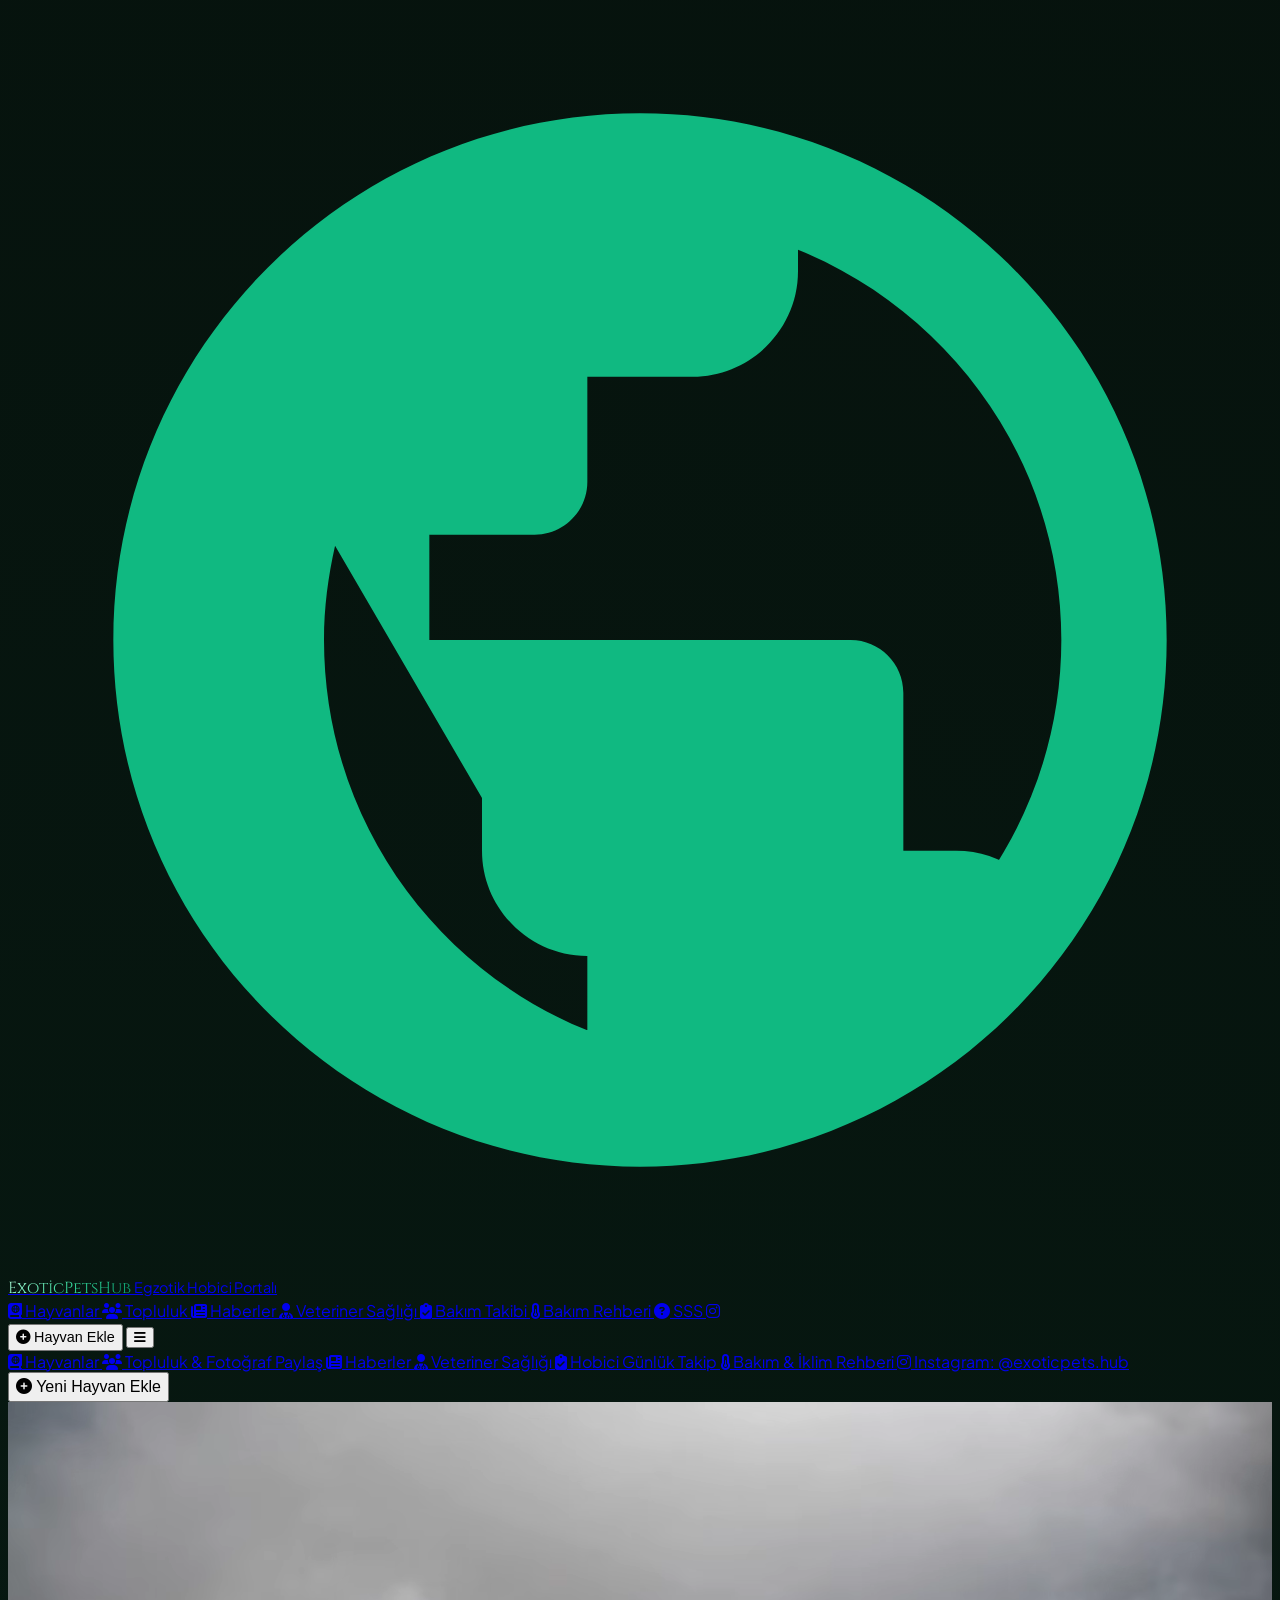
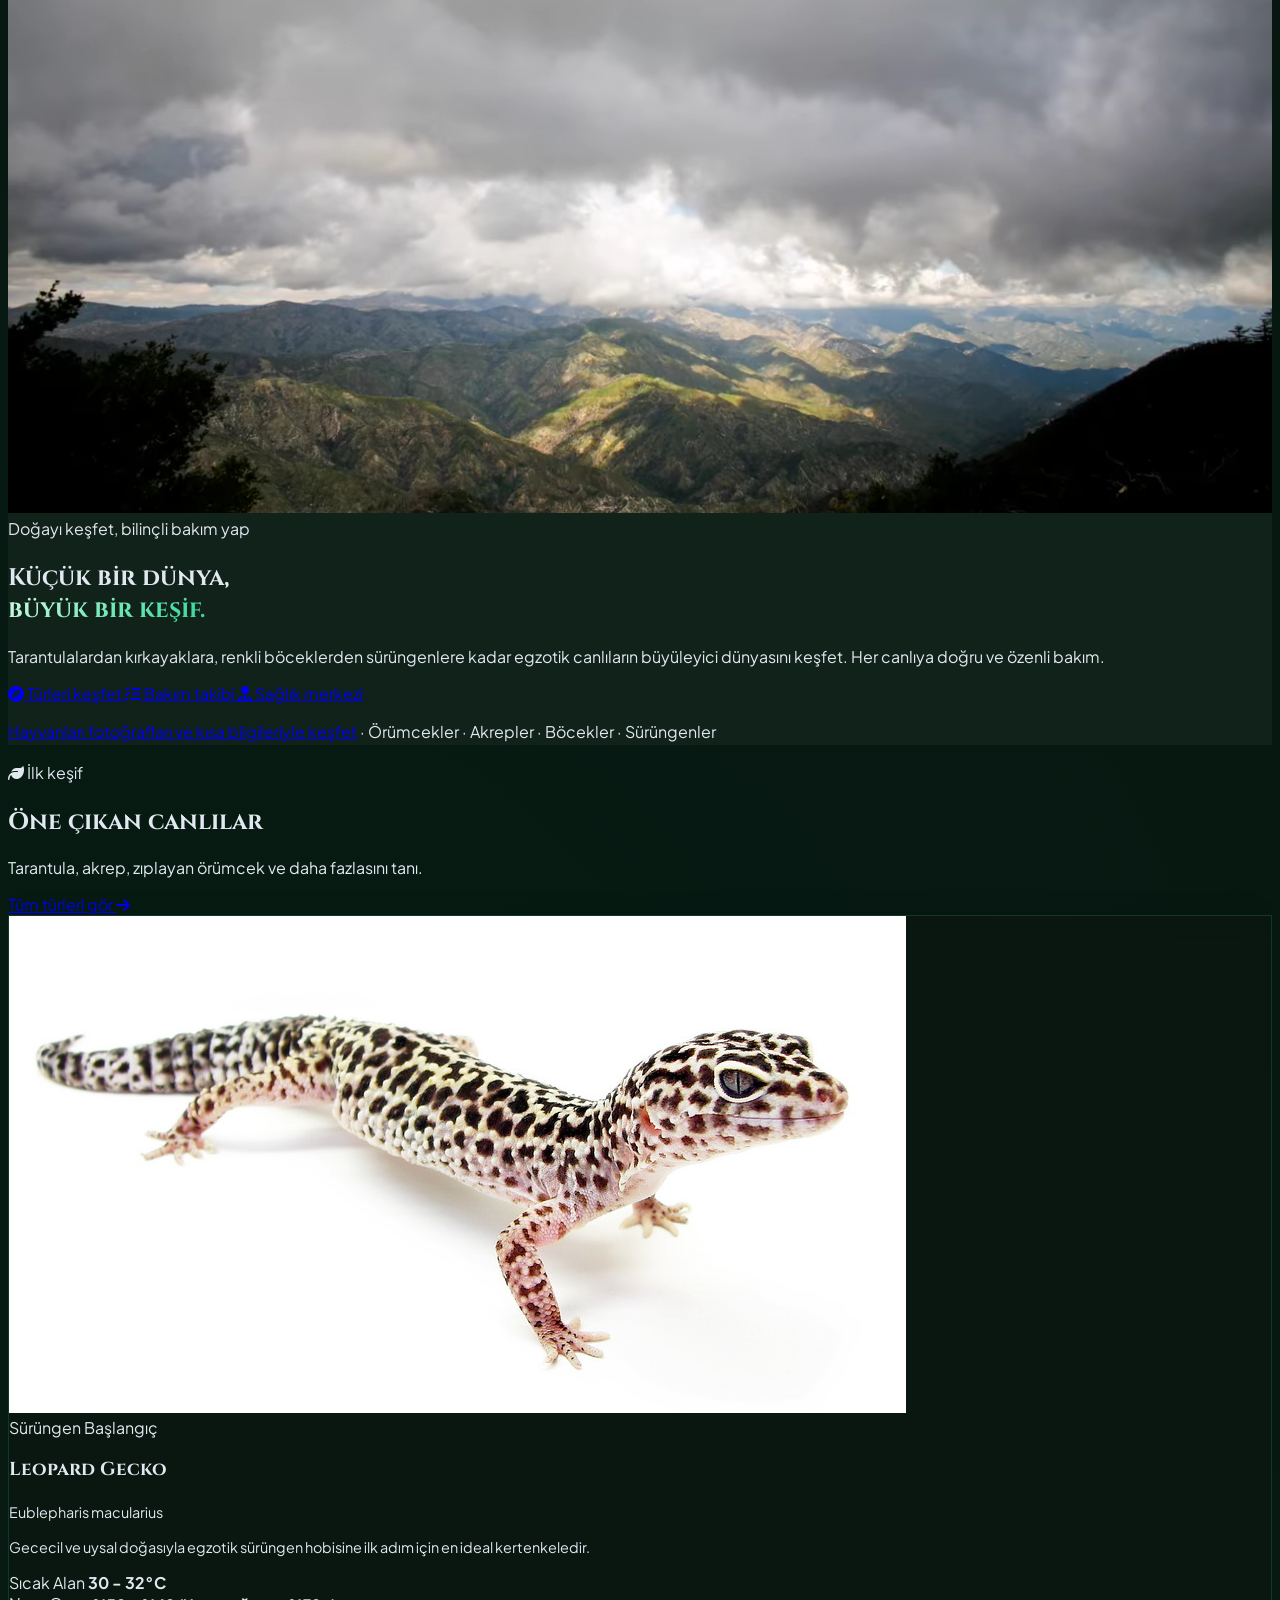
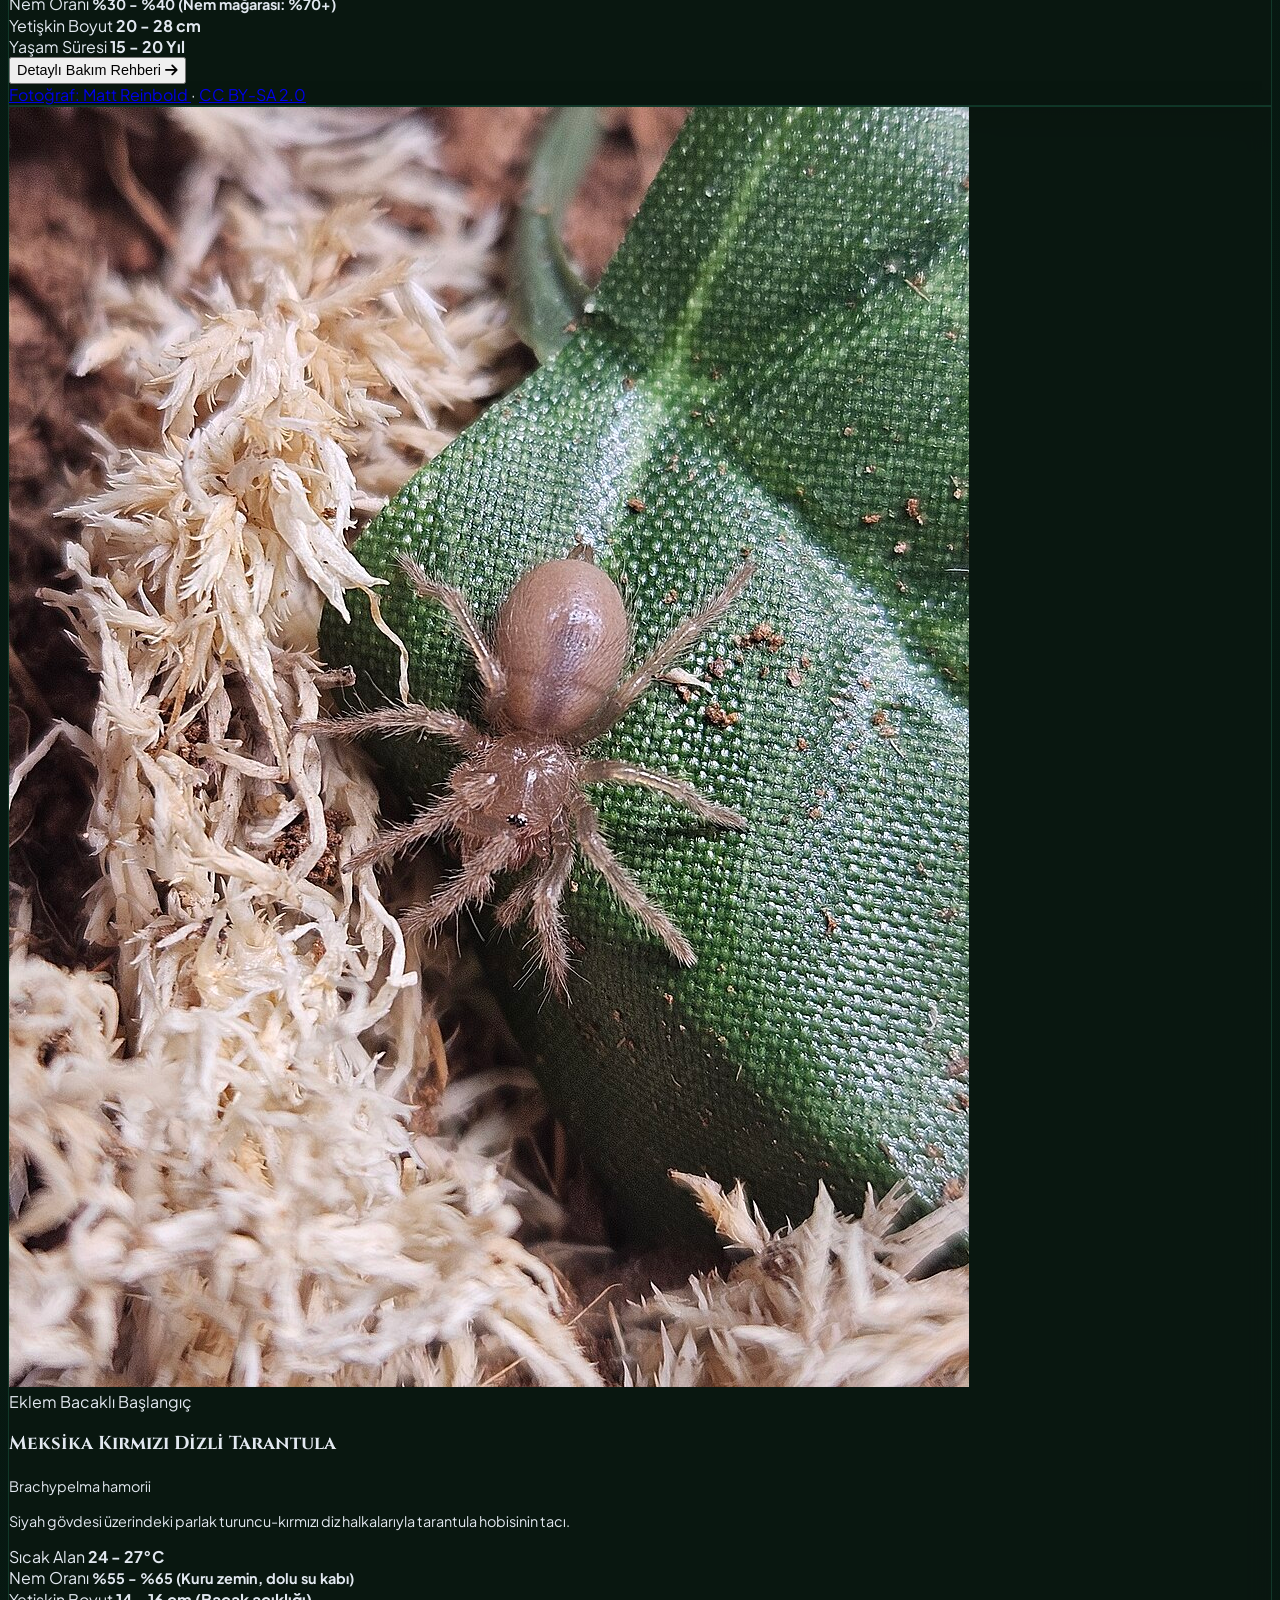
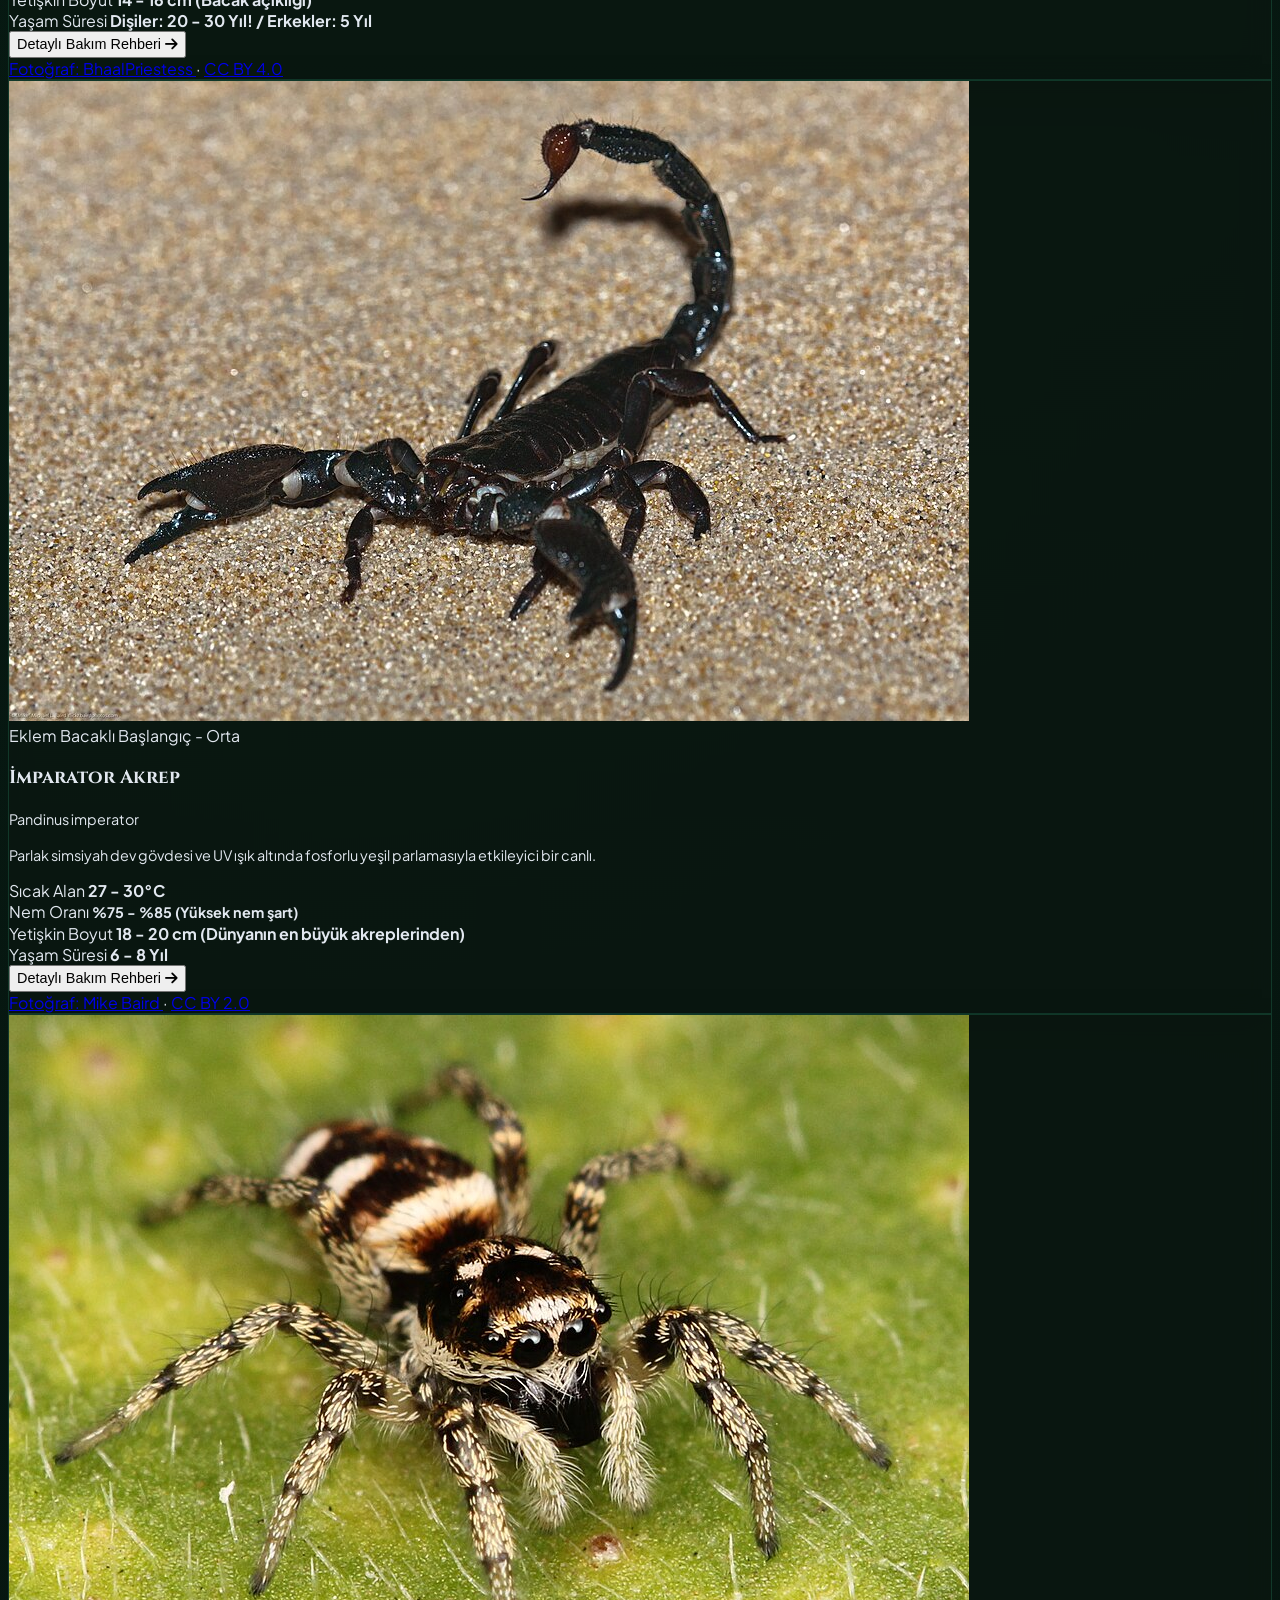
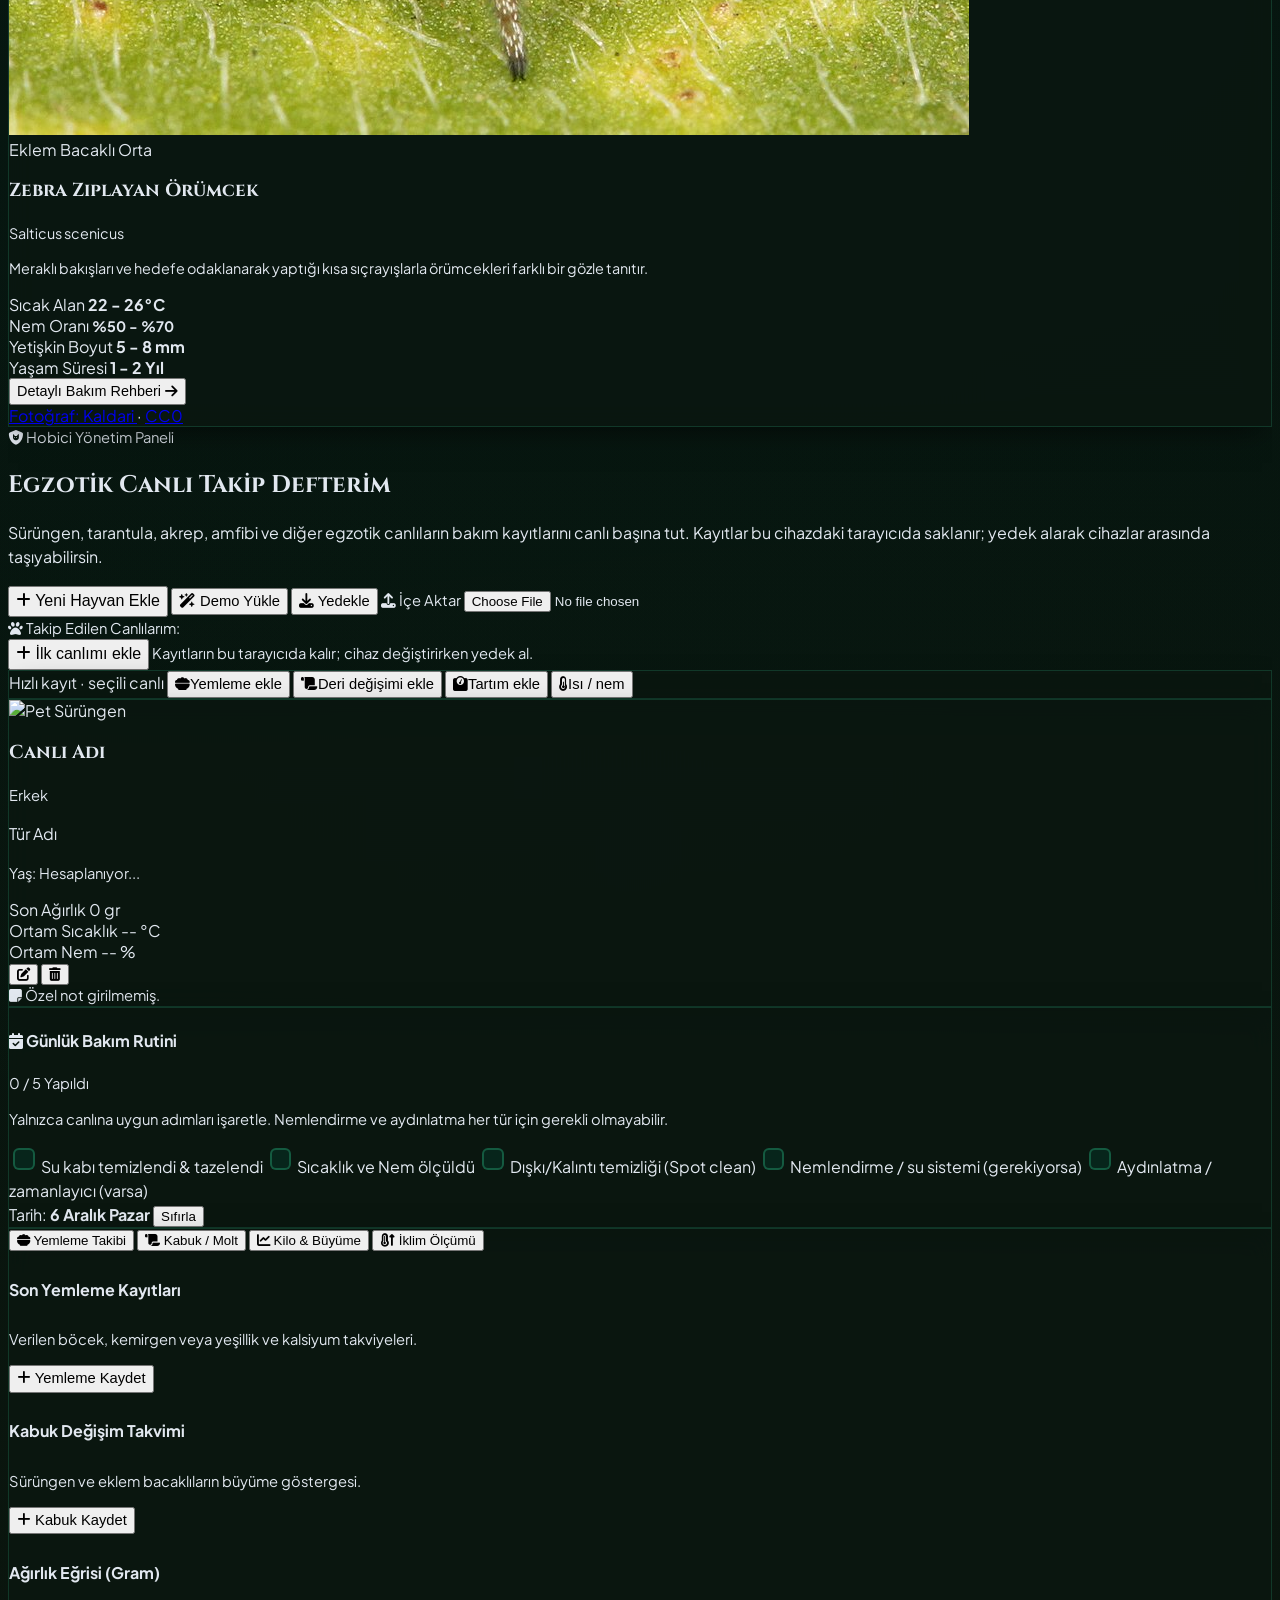
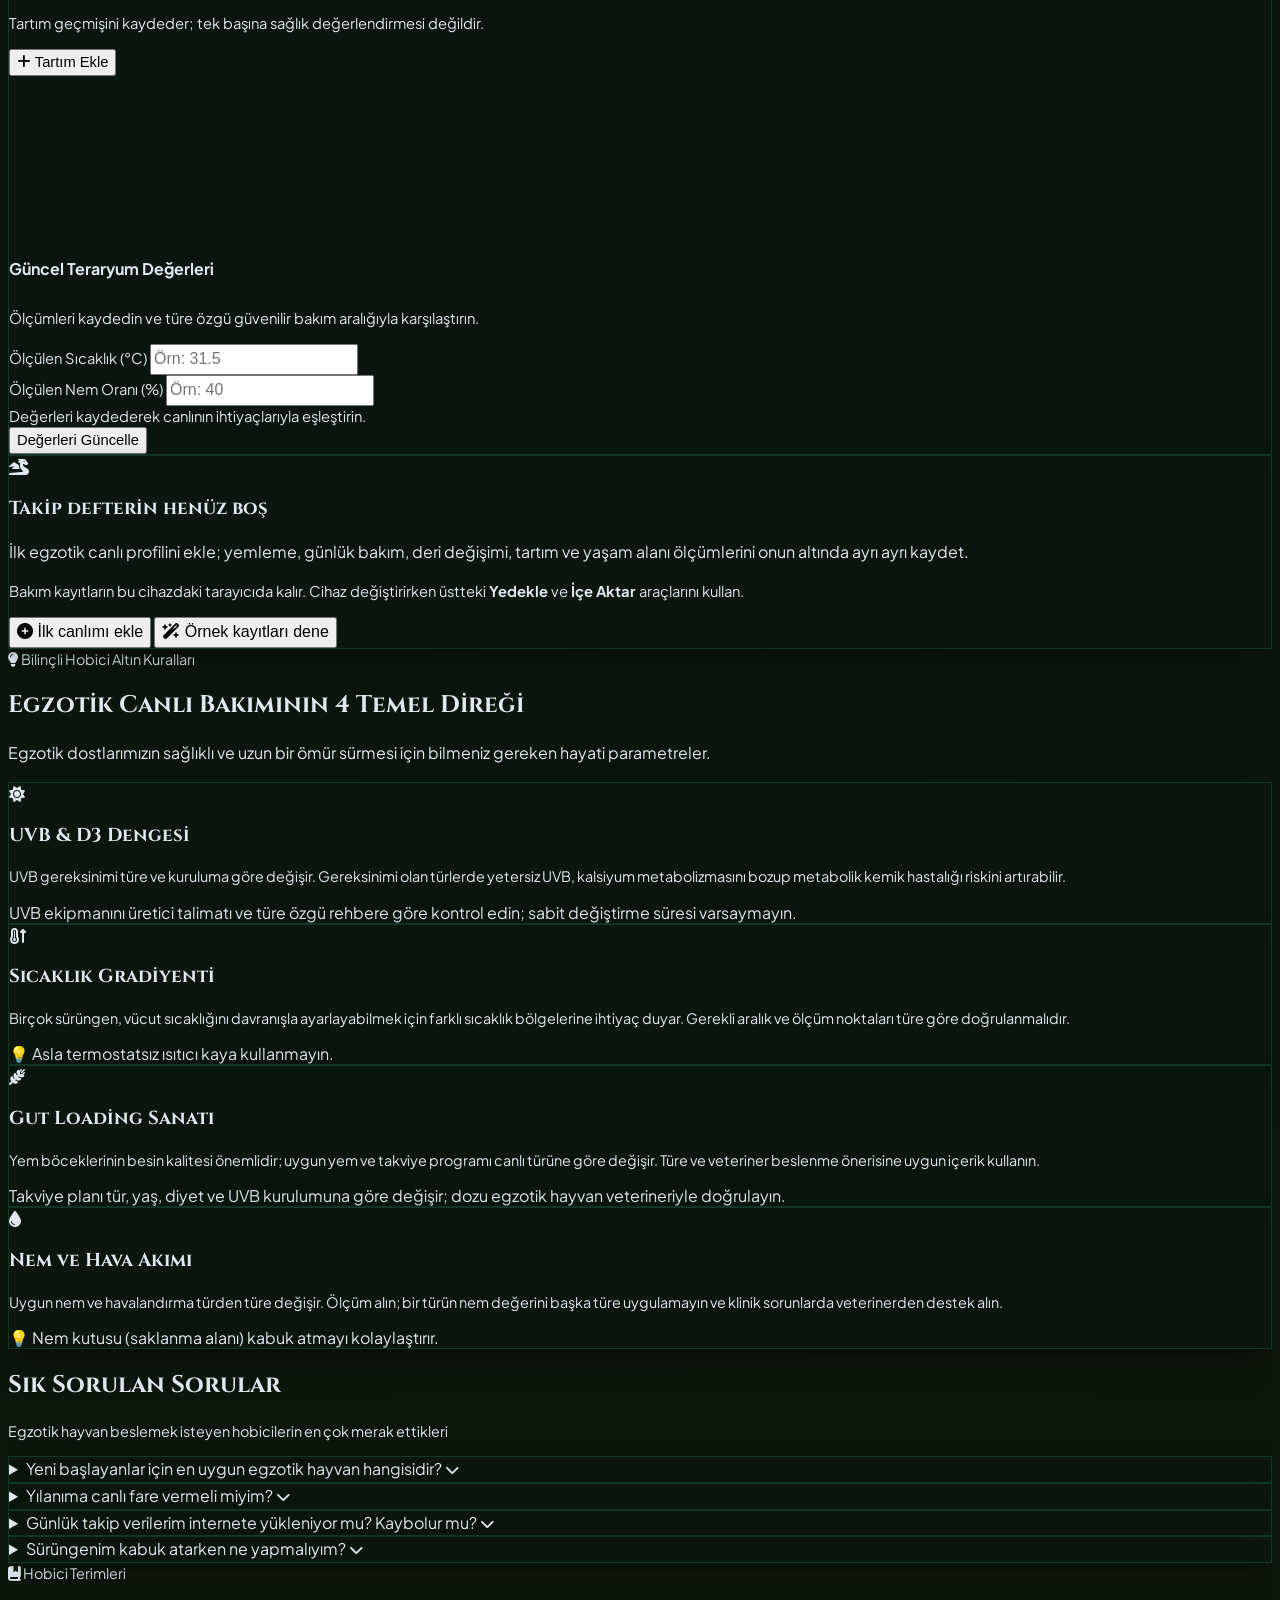
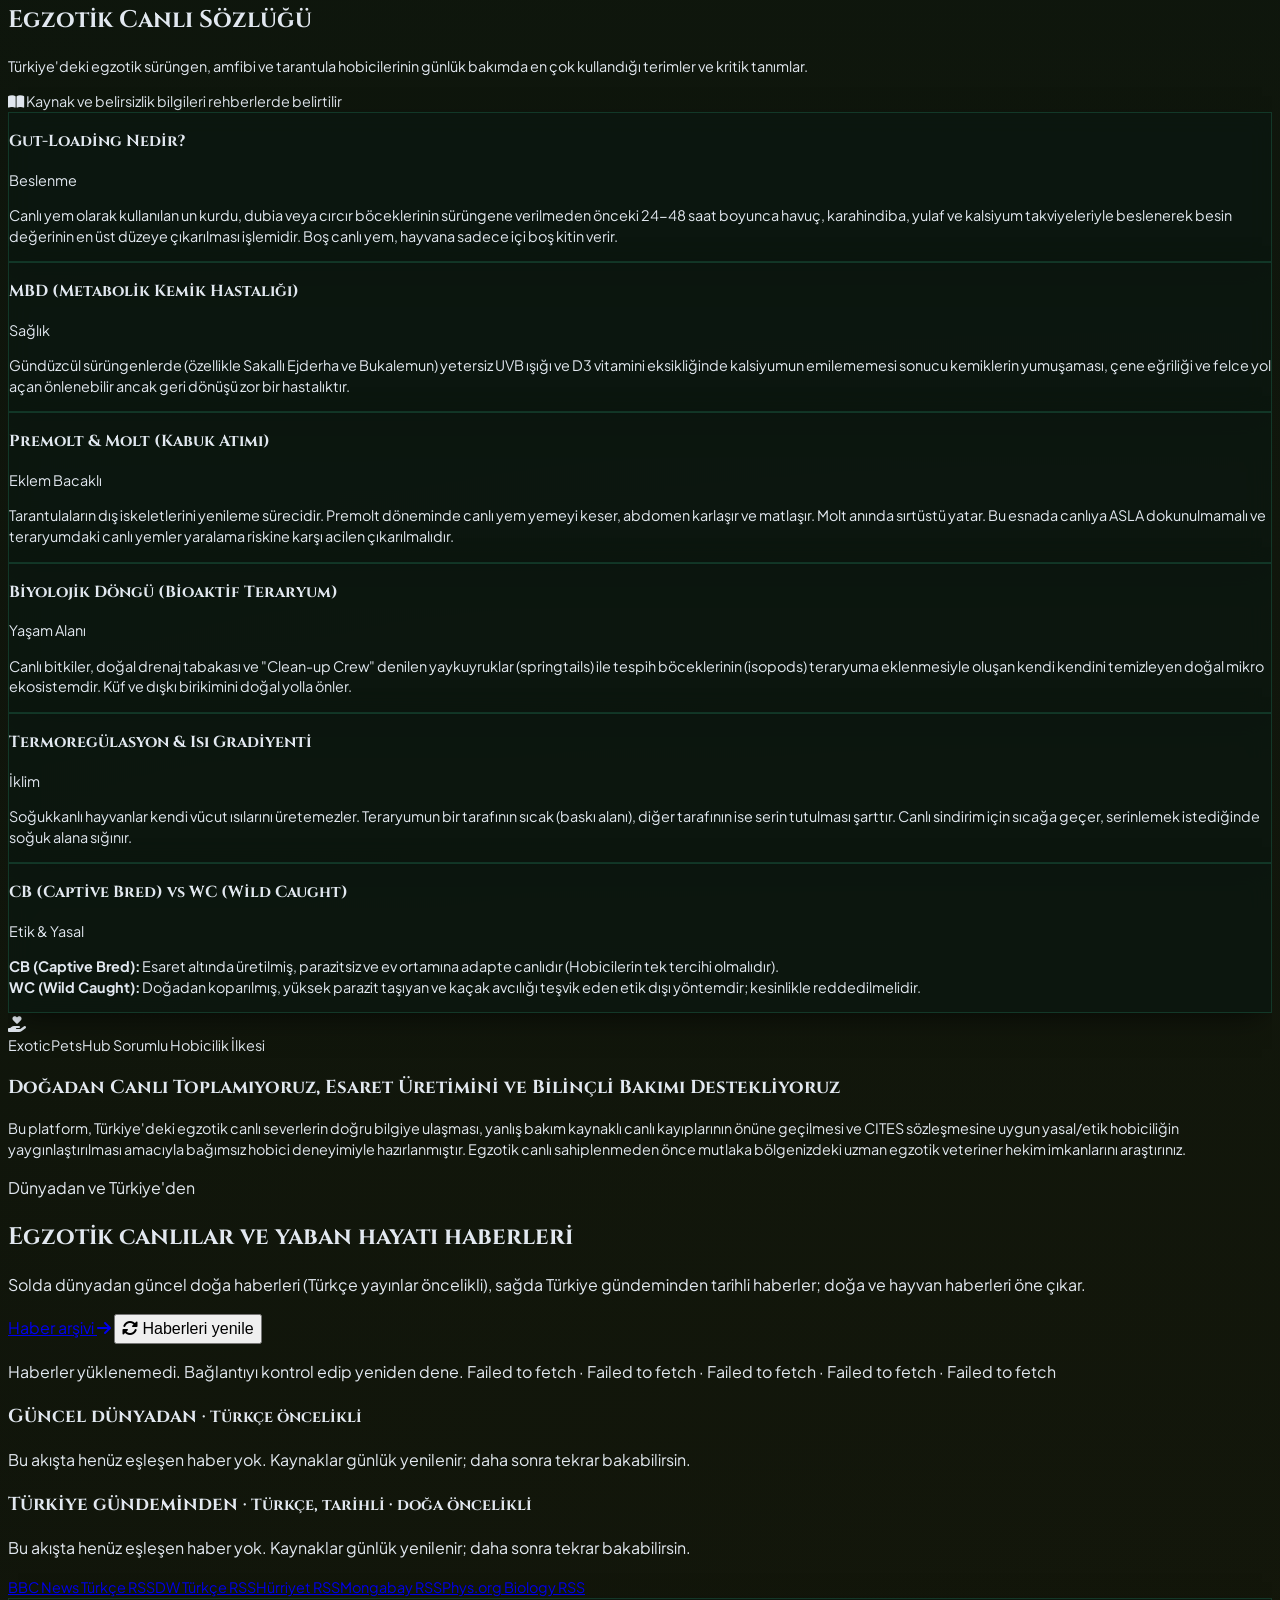
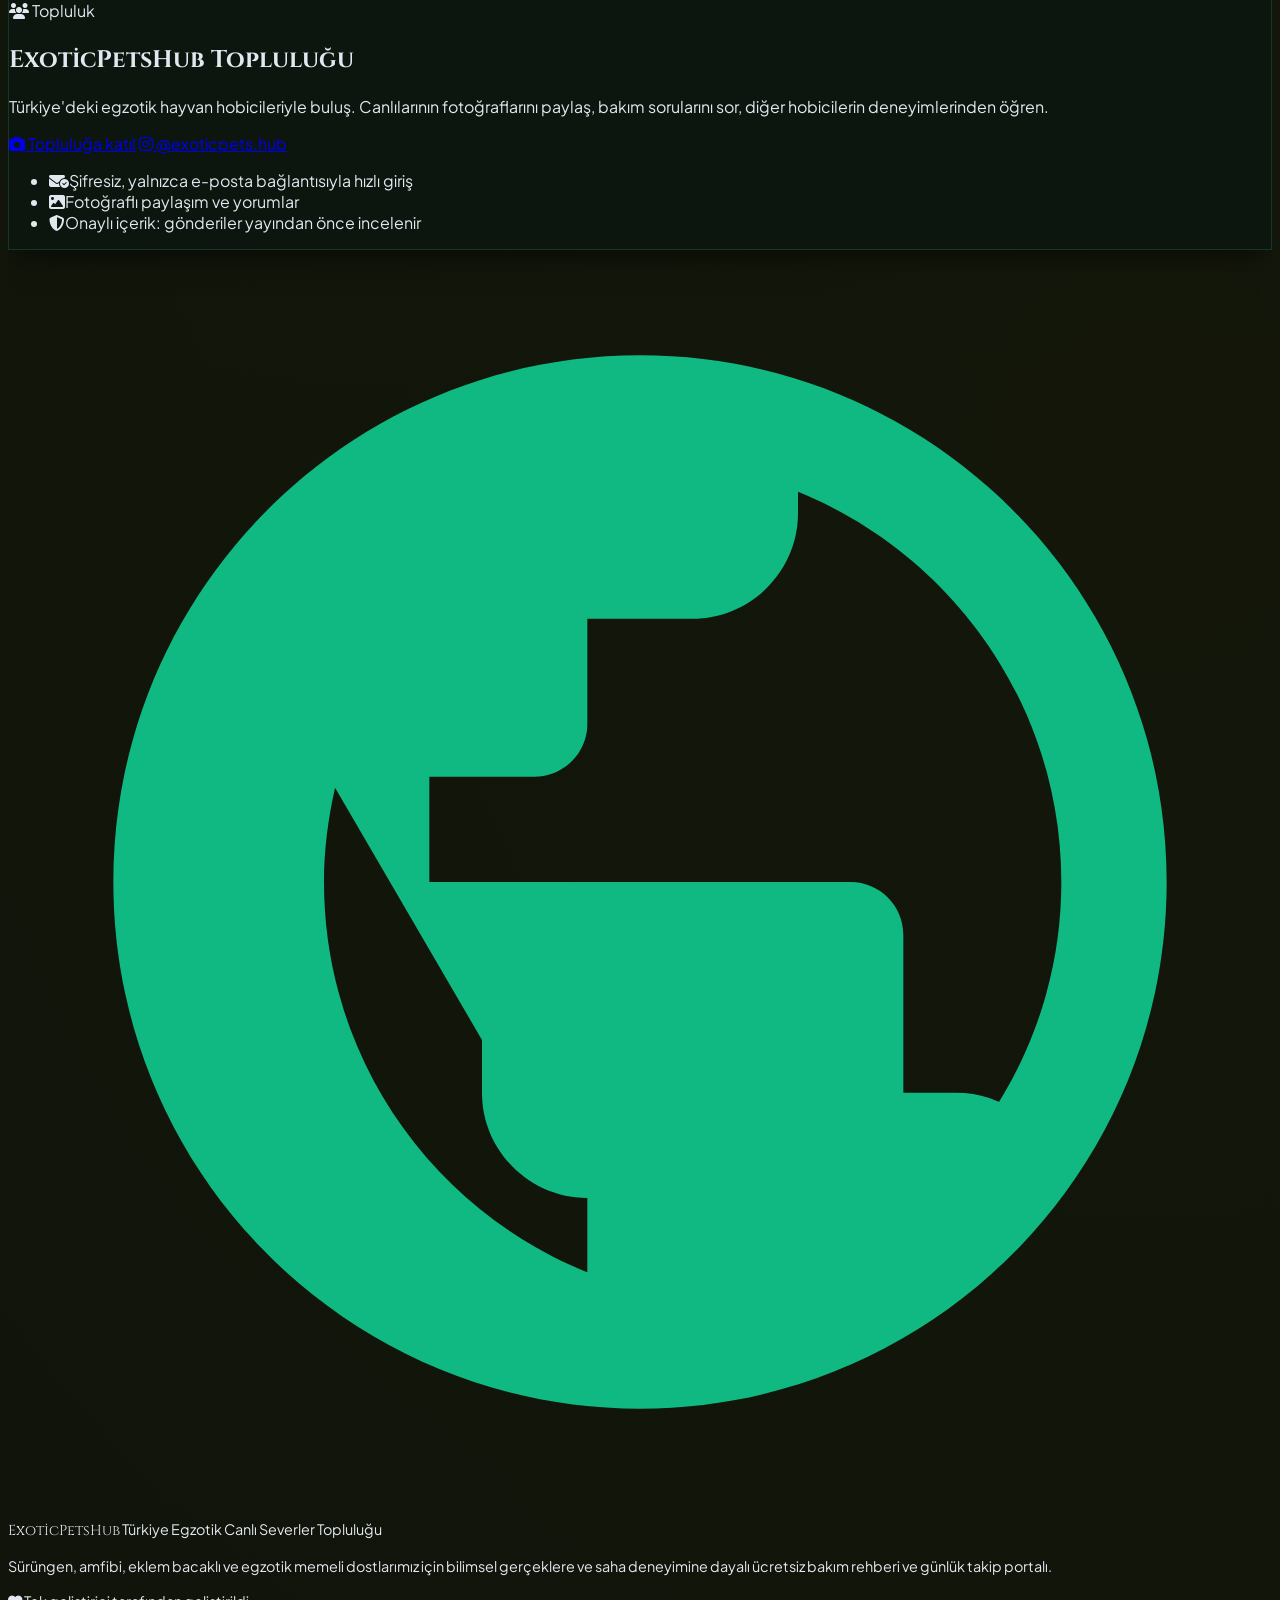
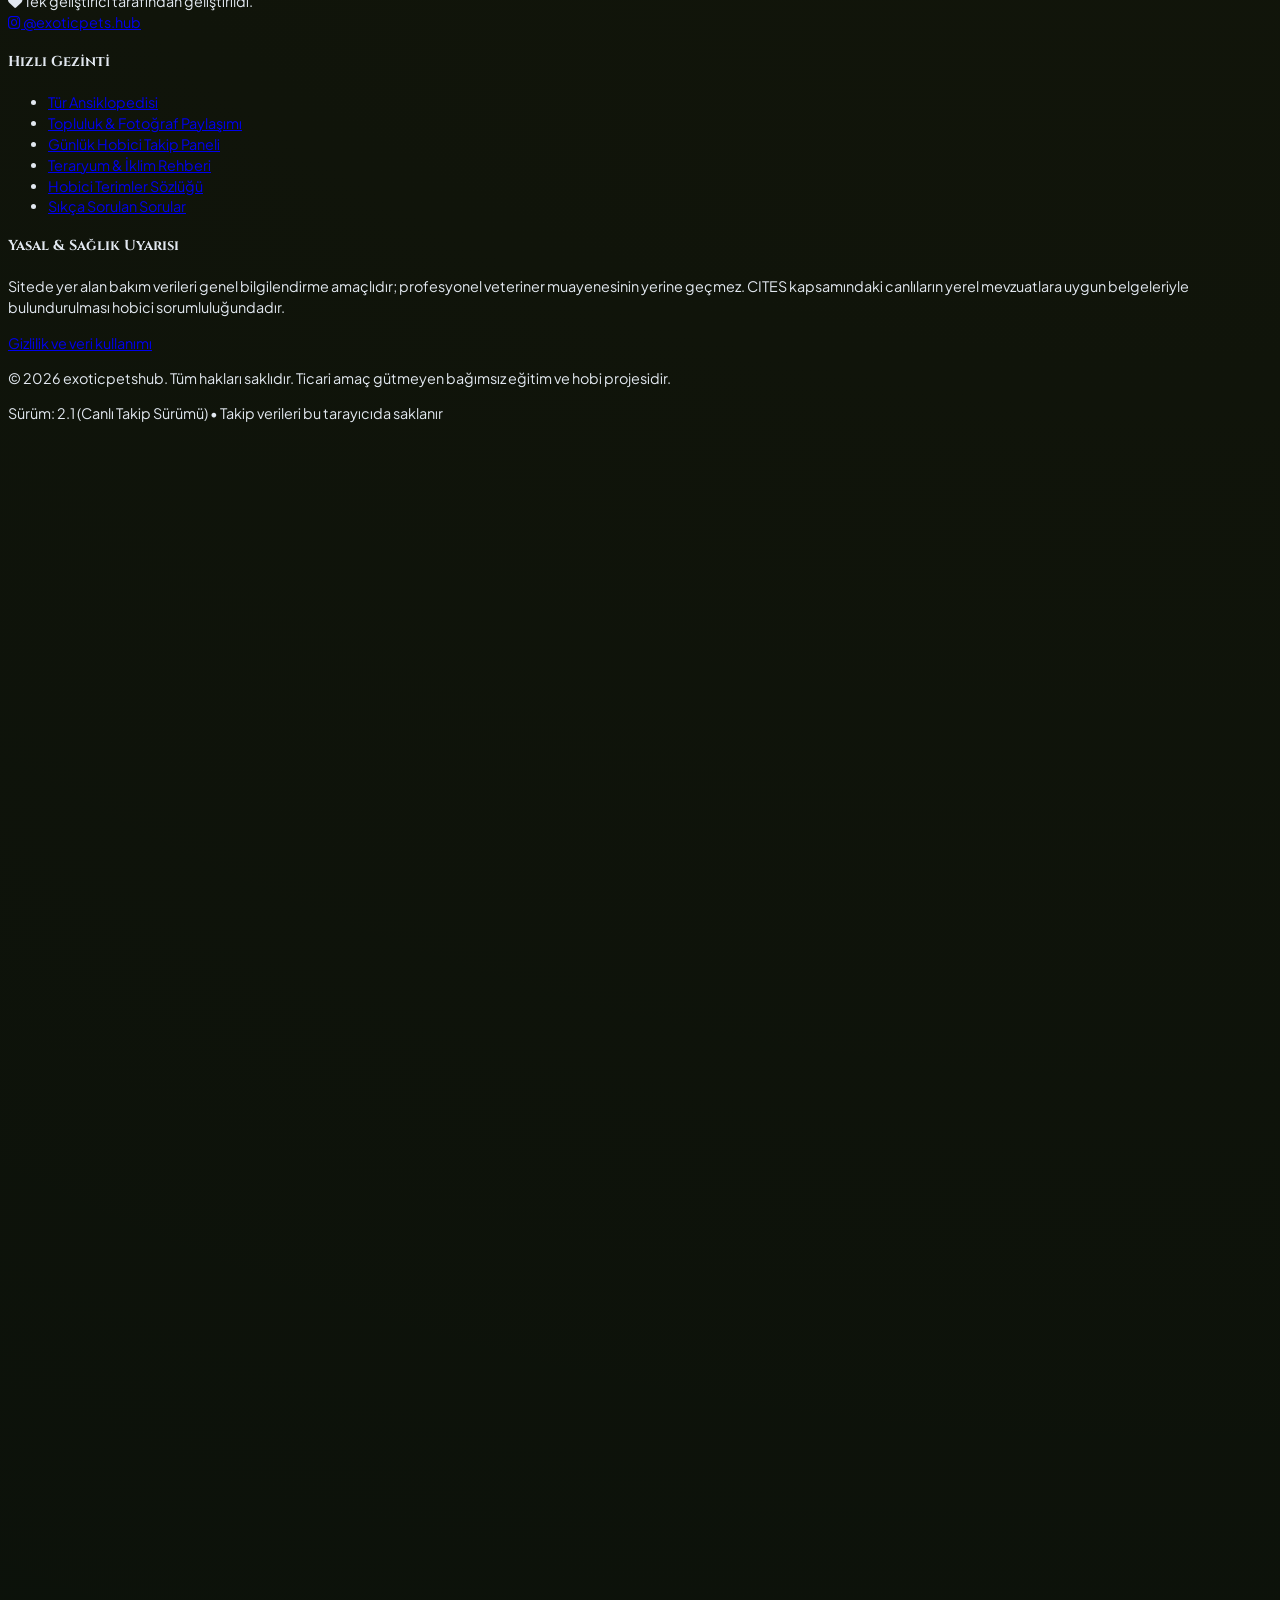
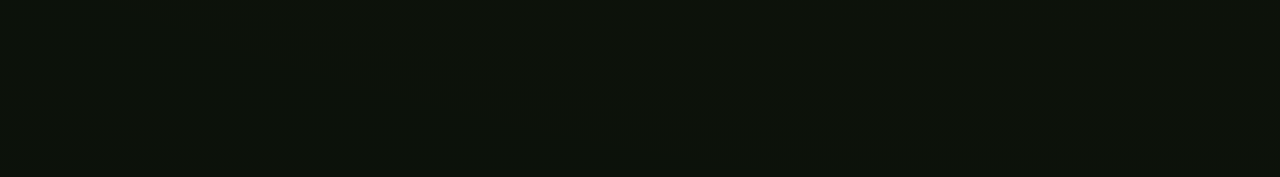
==== exoticpetshub/index.html @ 69b295d5 "Prepare ExoticPetsHub for production Add local pet photos, expand species catalog, improve backups a" ====
<!DOCTYPE html>
<html lang="tr" class="scroll-smooth">
<head>
  <meta charset="UTF-8">
  <meta name="viewport" content="width=device-width, initial-scale=1.0">
  <link rel="icon" type="image/svg+xml" href="assets/dragon.svg">
  
  <!-- SEO & Arama Motoru Meta Etiketleri -->
  <title>Egzotik Hayvan Rehberi: Tarantula, Gecko ve Sürüngen Bakımı | ExoticPetsHub</title>
  <meta name="description" content="Tarantula, gecko, yılan ve diğer egzotik canlılar için kaynaklı tür rehberleri, veteriner sağlık bilgisi, günlük bakım takibi ve Türkiye'nin egzotik hayvan hobici topluluğu.">
  <meta name="author" content="ExoticPetsHub">
  <meta name="robots" content="index, follow, max-snippet:-1, max-image-preview:large, max-video-preview:-1">
  <meta name="theme-color" content="#064e3b">
  <link rel="canonical" href="https://exoticpetshub.com.tr/">

  <!-- Open Graph / Facebook & WhatsApp Önizleme -->
  <meta property="og:type" content="website">
  <meta property="og:url" content="https://exoticpetshub.com.tr/">
  <meta property="og:title" content="Egzotik Hayvan Rehberi | ExoticPetsHub">
  <meta property="og:description" content="Tarantula, gecko ve sürüngenler için kaynaklı tür rehberleri, bilimsel taksonomi araması ve hobici bakım takibi.">
  <meta property="og:image" content="https://exoticpetshub.com.tr/assets/og-image.png">
  <meta property="og:locale" content="tr_TR">
  <meta property="og:site_name" content="ExoticPetsHub">

  <!-- Twitter Cards -->
  <meta name="twitter:card" content="summary_large_image">
  <meta name="twitter:url" content="https://exoticpetshub.com.tr/">
  <meta name="twitter:title" content="Egzotik Hayvan Rehberi | ExoticPetsHub">
  <meta name="twitter:description" content="Tarantula, gecko, sürüngen ve amfibiler için kaynaklı tür rehberleri ve günlük bakım takibi.">
  <meta name="twitter:image" content="https://exoticpetshub.com.tr/assets/og-image.png">

  <!-- Google Structured Data (JSON-LD) - SEO ve Zengin Arama Sonuçları -->
  <script type="application/ld+json">
  {
    "@context": "https://schema.org",
    "@graph": [
      {
        "@type": "Organization",
        "@id": "https://exoticpetshub.com.tr/#organization",
        "name": "ExoticPetsHub",
        "url": "https://exoticpetshub.com.tr/",
        "logo": "https://exoticpetshub.com.tr/assets/og-image.png",
        "sameAs": ["https://www.instagram.com/exoticpets.hub/"]
      },
      {
        "@type": "WebSite",
        "@id": "https://exoticpetshub.com.tr/#website",
        "url": "https://exoticpetshub.com.tr/",
        "name": "ExoticPetsHub",
        "description": "Egzotik hayvanlar için kaynaklı tür rehberleri, bilimsel taksonomi keşfi ve hobici bakım takibi",
        "inLanguage": "tr-TR"
      },
      {
        "@type": "WebApplication",
        "@id": "https://exoticpetshub.com.tr/#app",
        "name": "ExoticPetsHub Egzotik Takip Sistemi",
        "applicationCategory": "LifestyleApplication",
        "operatingSystem": "All",
        "browserRequirements": "Requires JavaScript. Requires HTML5.",
        "offers": {
          "@type": "Offer",
          "price": "0",
          "priceCurrency": "TRY"
        }
      },
      {
        "@type": "FAQPage",
        "@id": "https://exoticpetshub.com.tr/#faq",
        "mainEntity": [
          {
            "@type": "Question",
            "name": "Yeni başlayanlar için en uygun egzotik hayvan hangisidir?",
            "acceptedAnswer": {
              "@type": "Answer",
              "text": "Sürüngenler arasında Leopard Gecko ve Mısır Yılanı uysallıkları ve toleranslı bakım şartlarıyla sık önerilen canlılardır. Canlı böcek beslemek istemeyenler için hazır meyve püresi yiyen Tepeli Gecko (Crested Gecko) bir seçenek olabilir. Her hayvanın bakım koşullarını ve uzun vadeli ihtiyaçlarını sahiplenmeden önce araştırın."
            }
          },
          {
            "@type": "Question",
            "name": "Yılanıma canlı fare vermeli miyim?",
            "acceptedAnswer": {
              "@type": "Answer",
              "text": "Genel olarak uygun biçimde çözündürülmüş, tür ve yılanın boyutuna uygun yem tercih edilir; canlı kemirgen yılanı ciddi biçimde yaralayabilir. Yılan yemi kabul etmezse canlı yemi içeride bırakmayın. Beslenme planı veya uzun süren iştahsızlık için egzotik hayvan veterinerine danışın."
            }
          },
          {
            "@type": "Question",
            "name": "Günlük takip verilerim kaybolur mu?",
            "acceptedAnswer": {
              "@type": "Answer",
              "text": "Bakım ve takip kayıtları bu tarayıcıda yerel olarak saklanır. Tarayıcı verileri silinirse kayıtlar kaybolabilir; yedekleme özelliğini kullanın. Topluluk hesabı ve paylaşım verileri ise Supabase hizmetinde tutulur."
            }
          },
          {
            "@type": "Question",
            "name": "Sürüngenim deri değiştirirken ne yapmalıyım?",
            "acceptedAnswer": {
              "@type": "Answer",
              "text": "Deri değişimi yaklaşırken bazı türlerde renkler matlaşabilir. Nem ve saklanma alanı gereksinimleri türe göre değiştiğinden, ortamı yalnızca türe özgü güvenilir bakım rehberi veya veteriner önerisine göre ayarlayın. Deriyi, göz kapağını ya da parmaklardaki kalıntıları çekmeyin; kalıntı sürerse veya göz etkilenmişse egzotik hayvan veterinerine başvurun."
            }
          }
        ]
      }
    ]
  }
  </script>
  
  <!-- Tailwind CSS CDN -->
  <script src="https://cdn.tailwindcss.com"></script>
  <script>
    tailwind.config = {
      darkMode: 'class',
      theme: {
        extend: {
          colors: {
            jungle: {
              50: '#ecfdf5',
              100: '#d1fae5',
              400: '#34d399',
              500: '#10b981',
              600: '#059669',
              800: '#065f46',
              900: '#064e3b',
              950: '#022c22',
            },
            amberEx: {
              400: '#fbbf24',
              500: '#f59e0b',
              600: '#d97706',
            }
          }
        }
      }
    }
  </script>

  <!-- FontAwesome Icons -->
  <link rel="stylesheet" href="https://cdnjs.cloudflare.com/ajax/libs/font-awesome/6.4.0/css/all.min.css">
  
  <!-- Chart.js -->
  <script src="https://cdn.jsdelivr.net/npm/chart.js"></script>

  <!-- Custom CSS -->
  <link rel="stylesheet" href="style.css">
</head>
<body class="bg-terrarium text-slate-100 min-h-screen flex flex-col antialiased selection:bg-emerald-500 selection:text-white">

  <!-- =========================================================================
       ÜST MENÜ / NAVBAR
       ========================================================================= -->
  <header class="sticky top-0 z-40 bg-slate-950/80 backdrop-blur-md border-b border-emerald-900/30">
    <div class="max-w-7xl mx-auto px-4 sm:px-6 lg:px-8">
      <div class="flex items-center justify-between h-20">
        
        <!-- Logo -->
        <a href="#hero" class="flex items-center gap-3 group">
          <div class="w-12 h-12 rounded-xl bg-gradient-to-br from-emerald-500 to-teal-800 flex items-center justify-center text-white shadow-lg shadow-emerald-900/40 group-hover:scale-105 transition-transform">
              <img src="assets/dragon.svg" alt="" class="h-7 w-7 brightness-0 invert">
          </div>
          <div>
            <span class="whitespace-nowrap text-lg sm:text-2xl font-bold tracking-wider font-cinzel text-gradient-emerald">ExoticPetsHub</span>
            <span class="block text-xs uppercase tracking-widest text-emerald-400/80 font-medium">Egzotik Hobici Portalı</span>
          </div>
        </a>

        <!-- Desktop Navigation Links -->
        <nav class="hidden xl:flex items-center gap-5 text-sm font-medium">
          <a href="animals.html" class="text-slate-300 hover:text-emerald-400 transition-colors flex items-center gap-2">
            <i class="fa-solid fa-book-atlas text-emerald-500"></i> Hayvanlar
          </a>
          <a href="community.html" class="text-slate-300 hover:text-emerald-400 transition-colors flex items-center gap-2">
            <i class="fa-solid fa-users text-emerald-500"></i> Topluluk
          </a>
          <a href="news.html" class="text-slate-300 hover:text-emerald-400 transition-colors flex items-center gap-2">
            <i class="fa-solid fa-newspaper text-emerald-500"></i> Haberler
          </a>
          <a href="veterinarian.html" class="text-slate-300 hover:text-emerald-400 transition-colors flex items-center gap-2">
            <i class="fa-solid fa-user-doctor text-rose-400"></i> Veteriner Sağlığı
          </a>
          <a href="#tracker" class="text-slate-300 hover:text-amber-400 transition-colors flex items-center gap-2 relative">
            <i class="fa-solid fa-clipboard-check text-amber-500"></i> Bakım Takibi
          </a>
          <a href="#care-guide" class="text-slate-300 hover:text-emerald-400 transition-colors flex items-center gap-2">
            <i class="fa-solid fa-temperature-half text-emerald-500"></i> Bakım Rehberi
          </a>
          <a href="#faq" class="text-slate-300 hover:text-emerald-400 transition-colors flex items-center gap-2">
            <i class="fa-solid fa-circle-question text-emerald-500"></i> SSS
          </a>
          <a href="https://www.instagram.com/exoticpets.hub/" target="_blank" rel="noopener me" aria-label="Instagram: exoticpets.hub" title="Instagram" class="text-slate-300 hover:text-pink-400 transition-colors text-lg">
            <i class="fa-brands fa-instagram"></i>
          </a>
        </nav>

        <!-- CTA & Quick Action Button -->
        <div class="flex items-center gap-3">
          <button onclick="document.getElementById('tracker').scrollIntoView({behavior:'smooth'}); openAddPetModal();" class="hidden xl:inline-flex items-center gap-2 bg-gradient-to-r from-emerald-600 to-teal-700 hover:from-emerald-500 hover:to-teal-600 text-white font-semibold text-xs uppercase tracking-wider px-4 py-2.5 rounded-xl shadow-lg shadow-emerald-900/30 border border-emerald-400/30 transition-all hover:scale-105">
            <i class="fa-solid fa-plus-circle"></i> Hayvan Ekle
          </button>
          
          <!-- Mobile Menu Toggle Button -->
          <button id="mobileMenuBtn" class="xl:hidden p-2 rounded-lg bg-emerald-950/60 text-emerald-400 border border-emerald-800/40 focus:outline-none">
            <i class="fa-solid fa-bars text-xl"></i>
          </button>
        </div>

      </div>
    </div>

    <!-- Mobile Nav Menu Panel -->
    <div id="mobileMenu" class="hidden xl:hidden bg-slate-950/95 border-b border-emerald-900/40 px-4 pt-3 pb-6 space-y-3">
      <a href="animals.html" class="mobile-nav-link block text-slate-200 hover:text-emerald-400 py-2 text-base font-medium flex items-center gap-3">
        <i class="fa-solid fa-book-atlas text-emerald-500"></i> Hayvanlar
      </a>
      <a href="community.html" class="mobile-nav-link block text-slate-200 hover:text-emerald-400 py-2 text-base font-medium flex items-center gap-3">
        <i class="fa-solid fa-users text-emerald-500"></i> Topluluk & Fotoğraf Paylaş
      </a>
      <a href="news.html" class="mobile-nav-link block text-slate-200 hover:text-emerald-400 py-2 text-base font-medium flex items-center gap-3">
        <i class="fa-solid fa-newspaper text-emerald-500"></i> Haberler
      </a>
      <a href="veterinarian.html" class="mobile-nav-link block text-slate-200 hover:text-rose-300 py-2 text-base font-medium flex items-center gap-3">
        <i class="fa-solid fa-user-doctor text-rose-400"></i> Veteriner Sağlığı
      </a>
      <a href="#tracker" class="mobile-nav-link block text-slate-200 hover:text-amber-400 py-2 text-base font-medium flex items-center gap-3">
        <i class="fa-solid fa-clipboard-check text-amber-500"></i> Hobici Günlük Takip
      </a>
      <a href="#care-guide" class="mobile-nav-link block text-slate-200 hover:text-emerald-400 py-2 text-base font-medium flex items-center gap-3">
        <i class="fa-solid fa-temperature-half text-emerald-500"></i> Bakım & İklim Rehberi
      </a>
      <a href="https://www.instagram.com/exoticpets.hub/" target="_blank" rel="noopener me" class="mobile-nav-link block text-slate-200 hover:text-pink-400 py-2 text-base font-medium flex items-center gap-3">
        <i class="fa-brands fa-instagram text-pink-400"></i> Instagram: @exoticpets.hub
      </a>
      <button onclick="openAddPetModal()" class="w-full mt-3 flex items-center justify-center gap-2 bg-emerald-600 text-white font-semibold text-sm py-2.5 rounded-xl">
        <i class="fa-solid fa-plus-circle"></i> Yeni Hayvan Ekle
      </button>
    </div>
  </header>


  <!-- =========================================================================
       HERO BÖLÜMÜ / TANITIM
       ========================================================================= -->
  <section id="hero" class="hero-section relative flex min-h-[620px] items-center overflow-hidden sm:min-h-[720px]">
    <video class="hero-video absolute inset-0 h-full w-full object-cover" autoplay muted loop playsinline preload="metadata" poster="https://images.unsplash.com/photo-1448375240586-882707db888b?auto=format&fit=crop&w=2400&q=90" aria-hidden="true">
      <source src="assets/hero-exotic.mp4" type="video/mp4">
      <source src="assets/hero-forest.webm" type="video/webm">
    </video>
    <div class="hero-overlay absolute inset-0"></div>

    <div class="max-w-7xl mx-auto w-full px-4 sm:px-6 lg:px-8 relative z-10 py-20">
      <div class="max-w-4xl">
        <div class="inline-flex items-center gap-2 rounded-full border border-white/25 bg-black/25 px-4 py-2 text-sm font-semibold text-emerald-100 backdrop-blur-sm mb-7">
          <span class="w-2 h-2 rounded-full bg-emerald-300 bio-pulse"></span>
          Doğayı keşfet, bilinçli bakım yap
        </div>

        <h1 class="text-5xl sm:text-7xl lg:text-8xl font-cinzel font-extrabold tracking-tight text-white mb-6 leading-[1.08]">
          Küçük bir dünya,<br>
          <span class="text-gradient-emerald">büyük bir keşif.</span>
        </h1>

        <p class="max-w-2xl text-lg sm:text-xl text-white/90 mb-9 leading-relaxed">
          Tarantulalardan kırkayaklara, renkli böceklerden sürüngenlere kadar egzotik canlıların büyüleyici dünyasını keşfet. Her canlıya doğru ve özenli bakım.
        </p>

        <div class="flex flex-wrap items-center gap-4">
          <a href="animals.html" class="px-7 py-4 rounded-xl bg-emerald-600 hover:bg-emerald-500 text-white font-bold text-base sm:text-lg shadow-lg shadow-black/30 transition-all hover:-translate-y-0.5 flex items-center gap-3">
            <i class="fa-solid fa-compass"></i> Türleri keşfet
          </a>
          <a href="#tracker" class="px-7 py-4 rounded-xl border border-white/35 bg-black/25 hover:bg-black/40 text-white font-bold text-base sm:text-lg backdrop-blur-sm transition-all hover:-translate-y-0.5 flex items-center gap-3">
            <i class="fa-solid fa-list-check"></i> Bakım takibi
          </a>
          <a href="veterinarian.html" class="px-7 py-4 rounded-xl border border-rose-300/50 bg-rose-950/40 hover:bg-rose-900/60 text-white font-bold text-base sm:text-lg backdrop-blur-sm transition-all hover:-translate-y-0.5 flex items-center gap-3">
            <i class="fa-solid fa-user-doctor"></i> Sağlık merkezi
          </a>
        </div>

        <p class="mt-8 text-sm sm:text-base font-medium text-white/85">
          <a href="animals.html#animalCatalog" class="underline decoration-emerald-500 underline-offset-4 hover:text-emerald-200">Hayvanları fotoğrafları ve kısa bilgileriyle keşfet</a>
          <span class="mx-2 text-emerald-300">·</span> Örümcekler
          <span class="mx-2 text-emerald-300">·</span> Akrepler
          <span class="mx-2 text-emerald-300">·</span> Böcekler
          <span class="mx-2 text-emerald-300">·</span> Sürüngenler
        </p>
      </div>
    </div>
  </section>


  <!-- =========================================================================
       ÖNE ÇIKAN TÜRLER
       ========================================================================= -->
  <section id="encyclopedia" class="py-16 relative">
    <div class="max-w-7xl mx-auto px-4 sm:px-6 lg:px-8">
      <div class="flex flex-col sm:flex-row sm:items-end sm:justify-between gap-5 mb-8">
        <div>
          <div class="text-emerald-400 text-sm font-bold uppercase tracking-widest mb-2">
            <i class="fa-solid fa-leaf"></i> İlk keşif
          </div>
          <h2 class="text-3xl sm:text-4xl font-extrabold font-cinzel text-white">Öne çıkan canlılar</h2>
          <p class="text-slate-300 text-base mt-2 max-w-2xl">Tarantula, akrep, zıplayan örümcek ve daha fazlasını tanı.</p>
        </div>
        <a href="animals.html" class="inline-flex items-center justify-center gap-2 px-5 py-3 rounded-xl border border-emerald-500/40 text-emerald-300 hover:bg-emerald-600 hover:text-white transition-colors font-bold">
          Tüm türleri gör <i class="fa-solid fa-arrow-right"></i>
        </a>
      </div>
      <div id="featuredAnimalGrid" class="grid grid-cols-1 sm:grid-cols-2 xl:grid-cols-4 gap-5"></div>

    </div>
  </section>

  <!-- =========================================================================
       BÖLÜM 2: HOBİCİLERE ÖZEL GÜNLÜK TAKİP VE BAKIM MERKEZİ (DASHBOARD)
       ========================================================================= -->
  <section id="tracker" class="py-10 sm:py-16 bg-slate-950/70 border-t border-b border-emerald-900/30 relative overflow-x-clip">
    
    <!-- Dekoratif Arka Plan Işığı -->
    <div class="absolute bottom-10 -left-48 h-96 w-96 rounded-full bg-amber-500/5 blur-3xl pointer-events-none"></div>

    <div class="mx-auto min-w-0 max-w-7xl px-4 sm:px-6 lg:px-8 relative z-10">
      
      <!-- Bölüm Başlığı & Açıklama -->
      <div class="flex flex-col lg:flex-row lg:items-center justify-between mb-8 gap-4">
        <div>
          <div class="inline-flex items-center gap-2 px-3 py-1 rounded-full bg-amber-500/10 border border-amber-500/30 text-amber-400 text-xs font-bold uppercase tracking-wider mb-2">
            <i class="fa-solid fa-shield-cat"></i> Hobici Yönetim Paneli
          </div>
          <h2 class="text-2xl sm:text-4xl font-extrabold font-cinzel text-white">
            Egzotik Canlı Takip Defterim
          </h2>
          <p class="text-slate-300 text-sm mt-2 max-w-2xl leading-relaxed">
            Sürüngen, tarantula, akrep, amfibi ve diğer egzotik canlıların bakım kayıtlarını canlı başına tut. Kayıtlar bu cihazdaki tarayıcıda saklanır; yedek alarak cihazlar arasında taşıyabilirsin.
          </p>
        </div>

        <!-- Üst Yönetim Araçları -->
        <div class="grid grid-cols-2 gap-2 sm:flex sm:flex-wrap sm:items-center">
          <button onclick="openAddPetModal()" class="col-span-2 min-h-12 justify-center px-4 py-3 bg-gradient-to-r from-emerald-600 to-teal-700 hover:from-emerald-500 hover:to-teal-600 text-white font-semibold text-sm rounded-xl shadow-md flex items-center gap-2 sm:col-span-1">
            <i class="fa-solid fa-plus"></i> Yeni Hayvan Ekle
          </button>
          <button onclick="loadDemoData()" title="Örnek hayvan ve kayıtlar yükle" class="min-h-11 justify-center px-3 py-2.5 bg-slate-900 hover:bg-slate-800 text-slate-300 hover:text-amber-300 border border-slate-800 rounded-xl text-xs font-medium transition-colors flex items-center gap-1.5">
            <i class="fa-solid fa-wand-magic-sparkles text-amber-400"></i> Demo Yükle
          </button>
          <button type="button" onclick="exportData()" title="Verileri güvenli dosya olarak indir" class="min-h-11 justify-center px-3 py-2.5 bg-slate-900 hover:bg-slate-800 text-slate-300 border border-slate-800 rounded-xl text-xs font-medium transition-colors flex items-center gap-1.5">
            <i class="fa-solid fa-download"></i> Yedekle
          </button>
          <label class="min-h-11 cursor-pointer justify-center px-3 py-2.5 bg-slate-900 hover:bg-slate-800 text-slate-300 border border-slate-800 rounded-xl text-xs font-medium transition-colors flex items-center gap-1.5" title="Yedek JSON dosyası yükle">
            <i class="fa-solid fa-upload"></i> İçe Aktar
            <input type="file" id="importFileInput" accept=".json" class="hidden" onchange="importData(event)">
          </label>
        </div>
      </div>

      <!-- Evcil Hayvan Seçici Kartları -->
      <div class="mb-6">
        <label class="block text-xs font-semibold text-slate-400 uppercase tracking-wider mb-3 flex items-center gap-2">
          <i class="fa-solid fa-paw text-emerald-400"></i> Takip Edilen Canlılarım:
        </label>
        
        <div id="petsListContainer" class="grid min-w-0 grid-cols-1 gap-2 pb-2 sm:flex sm:flex-wrap sm:gap-3" aria-label="Takip edilen hayvanlar">
          <!-- Dinamik Pet Butonları/Kartları -->
        </div>
      </div>

      <!-- SEÇİLİ HAYVANIN DETAY VE TAKİP PANELİ -->
      <div id="activePetDashboard" class="space-y-8">
        <div class="tracker-quick-actions glass-panel grid grid-cols-2 gap-2 rounded-2xl p-3 sm:flex sm:flex-wrap sm:items-center sm:gap-3 sm:p-4">
          <span class="col-span-2 text-sm font-bold text-slate-100 sm:mr-1 sm:text-base">Hızlı kayıt · <span id="quickActionPetName" class="text-emerald-300">seçili canlı</span></span>
          <button type="button" onclick="openAddFeedingModal()" class="min-h-11 min-w-0 rounded-xl bg-emerald-700 px-2 py-2.5 text-xs font-semibold text-white hover:bg-emerald-600 sm:px-4 sm:text-sm"><i class="fa-solid fa-bowl-food mr-1 sm:mr-2"></i>Yemleme ekle</button>
          <button type="button" onclick="openAddSheddingModal()" class="min-h-11 min-w-0 rounded-xl bg-amber-700 px-2 py-2.5 text-xs font-semibold text-white hover:bg-amber-600 sm:px-4 sm:text-sm"><i class="fa-solid fa-scroll mr-1 sm:mr-2"></i>Deri değişimi ekle</button>
          <button type="button" onclick="openAddWeightModal()" class="min-h-11 min-w-0 rounded-xl bg-cyan-800 px-2 py-2.5 text-xs font-semibold text-white hover:bg-cyan-700 sm:px-4 sm:text-sm"><i class="fa-solid fa-weight-scale mr-1 sm:mr-2"></i>Tartım ekle</button>
          <button type="button" onclick="switchTrackerSubTab('climate'); document.getElementById('subtab-climate').scrollIntoView({behavior:'smooth',block:'center'})" class="min-h-11 min-w-0 rounded-xl bg-purple-800 px-2 py-2.5 text-xs font-semibold text-white hover:bg-purple-700 sm:px-4 sm:text-sm"><i class="fa-solid fa-temperature-half mr-1 sm:mr-2"></i>Isı / nem</button>
        </div>
        
        <!-- ÜST HAYVAN KÜNYESİ & HIZLI İSTATİSTİKLER -->
        <div class="glass-panel min-w-0 rounded-3xl p-4 sm:p-6 lg:p-8 relative overflow-hidden border border-emerald-500/20">
          <div class="flex flex-col md:flex-row items-start md:items-center justify-between gap-6">
            
            <!-- Sol: Fotoğraf ve İsim -->
            <div class="flex min-w-0 items-center gap-3 sm:gap-5">
              <div class="relative">
                <img id="activePetAvatar" src="" alt="Pet" class="w-20 h-20 sm:w-24 sm:h-24 rounded-2xl object-cover border-2 border-emerald-500/40 shadow-xl shadow-emerald-950">
                <span id="activePetCategoryBadge" class="absolute -bottom-2 -right-2 px-2 py-0.5 rounded-md text-[10px] font-bold uppercase tracking-wider bg-emerald-600 text-white shadow">
                  Sürüngen
                </span>
              </div>
              <div class="min-w-0">
                <div class="flex flex-wrap items-center gap-2">
                  <h3 id="activePetName" class="break-words text-xl sm:text-3xl font-bold font-cinzel text-white">Canlı Adı</h3>
                  <span id="activePetGender" class="rounded bg-slate-800 px-2 py-0.5 text-xs font-semibold text-slate-300 border border-slate-700">Erkek</span>
                </div>
                <p id="activePetSpecies" class="break-words text-emerald-400 font-medium text-sm mt-0.5">Tür Adı</p>
                <p id="activePetAge" class="text-slate-400 text-xs mt-1">Yaş: Hesaplanıyor...</p>
              </div>
            </div>

            <!-- Sağ: Hızlı Parametreler & Düzenle Butonu -->
            <div class="grid w-full grid-cols-2 items-stretch gap-2 md:w-auto md:flex md:flex-wrap md:justify-end md:gap-3">
              <div class="min-w-0 px-2 py-2.5 rounded-xl bg-slate-900/90 border border-emerald-900/40 text-center sm:px-4">
                <span class="block text-[10px] uppercase tracking-wider text-slate-400">Son Ağırlık</span>
                <span id="activePetWeightDisplay" class="text-base font-bold text-amber-400">0 gr</span>
              </div>
              <div class="min-w-0 px-2 py-2.5 rounded-xl bg-slate-900/90 border border-emerald-900/40 text-center sm:px-4">
                <span class="block text-[10px] uppercase tracking-wider text-slate-400">Ortam Sıcaklık</span>
                <span id="activePetTempDisplay" class="text-base font-bold text-emerald-400">-- °C</span>
              </div>
              <div class="min-w-0 px-2 py-2.5 rounded-xl bg-slate-900/90 border border-emerald-900/40 text-center sm:px-4">
                <span class="block text-[10px] uppercase tracking-wider text-slate-400">Ortam Nem</span>
                <span id="activePetHumidityDisplay" class="text-base font-bold text-cyan-400">-- %</span>
              </div>
              <button onclick="editCurrentPet()" class="min-h-11 rounded-xl bg-slate-800 p-2.5 text-slate-300 hover:bg-slate-700 hover:text-white border border-slate-700 transition-colors" title="Bilgileri Düzenle" aria-label="Canlı bilgilerini düzenle">
                <i class="fa-solid fa-pen-to-square"></i>
              </button>
              <button onclick="deleteCurrentPet()" class="min-h-11 rounded-xl bg-rose-950/40 p-2.5 text-rose-400 hover:bg-rose-900/60 hover:text-rose-200 border border-rose-900/40 transition-colors" title="Hayvanı Sil" aria-label="Canlıyı sil">
                <i class="fa-solid fa-trash-can"></i>
              </button>
            </div>

          </div>

          <!-- Canlı Notu -->
          <div id="activePetNotesBox" class="mt-4 pt-4 border-t border-emerald-950/60 text-xs text-slate-400 flex items-start gap-2">
            <i class="fa-solid fa-sticky-note text-amber-400 mt-0.5"></i>
            <span id="activePetNotes">Özel not girilmemiş.</span>
          </div>
        </div>


        <!-- GÜNLÜK BAKIM KONTROL LİSTESİ & BUGÜNÜN RUTİNİ -->
        <div class="grid grid-cols-1 lg:grid-cols-3 gap-6">
          
          <!-- Sol 1 Kolon: Günlük Rutin Kontrolü (Daily Checklist) -->
          <div class="glass-panel rounded-3xl p-6 border border-emerald-900/30">
            <div class="flex items-center justify-between mb-4">
              <h4 class="text-base font-bold text-slate-100 flex items-center gap-2">
                <i class="fa-solid fa-calendar-check text-emerald-400"></i> Günlük Bakım Rutini
              </h4>
              <span id="dailyProgressText" class="text-xs font-semibold px-2 py-0.5 rounded bg-emerald-950 text-emerald-300 border border-emerald-800">
                0 / 5 Yapıldı
              </span>
            </div>
            <p class="mb-4 text-xs leading-relaxed text-slate-400">Yalnızca canlına uygun adımları işaretle. Nemlendirme ve aydınlatma her tür için gerekli olmayabilir.</p>
            
            <!-- İlerleme Çubuğu -->
            <div class="w-full bg-slate-900 rounded-full h-2 mb-6 overflow-hidden">
              <div id="dailyProgressBar" class="bg-gradient-to-r from-emerald-500 to-teal-400 h-2 rounded-full transition-all duration-300" style="width: 0%"></div>
            </div>

            <!-- Kontrol Maddeleri -->
            <div class="space-y-3.5 text-sm" id="checklistContainer">
              <label class="flex items-center gap-3 p-2.5 rounded-xl bg-slate-900/60 hover:bg-slate-900 border border-slate-800/80 cursor-pointer transition-all">
                <input type="checkbox" id="check-water" class="custom-checkbox" onchange="toggleRoutineCheck('water')">
                <span class="text-slate-300 font-medium select-none">Su kabı temizlendi & tazelendi</span>
              </label>

              <label class="flex items-center gap-3 p-2.5 rounded-xl bg-slate-900/60 hover:bg-slate-900 border border-slate-800/80 cursor-pointer transition-all">
                <input type="checkbox" id="check-temp" class="custom-checkbox" onchange="toggleRoutineCheck('temp')">
                <span class="text-slate-300 font-medium select-none">Sıcaklık ve Nem ölçüldü</span>
              </label>

              <label class="flex items-center gap-3 p-2.5 rounded-xl bg-slate-900/60 hover:bg-slate-900 border border-slate-800/80 cursor-pointer transition-all">
                <input type="checkbox" id="check-cleaning" class="custom-checkbox" onchange="toggleRoutineCheck('cleaning')">
                <span class="text-slate-300 font-medium select-none">Dışkı/Kalıntı temizliği (Spot clean)</span>
              </label>

              <label class="flex items-center gap-3 p-2.5 rounded-xl bg-slate-900/60 hover:bg-slate-900 border border-slate-800/80 cursor-pointer transition-all">
                <input type="checkbox" id="check-mist" class="custom-checkbox" onchange="toggleRoutineCheck('mist')">
                <span class="text-slate-300 font-medium select-none">Nemlendirme / su sistemi (gerekiyorsa)</span>
              </label>

              <label class="flex items-center gap-3 p-2.5 rounded-xl bg-slate-900/60 hover:bg-slate-900 border border-slate-800/80 cursor-pointer transition-all">
                <input type="checkbox" id="check-uvb" class="custom-checkbox" onchange="toggleRoutineCheck('uvb')">
                <span class="text-slate-300 font-medium select-none">Aydınlatma / zamanlayıcı (varsa)</span>
              </label>
            </div>

            <div class="mt-4 pt-3 border-t border-slate-800/60 flex items-center justify-between text-[11px] text-slate-500">
              <span>Tarih: <strong id="todayDateStr" class="text-slate-400">Bugün</strong></span>
              <button onclick="resetTodayChecklist()" class="text-emerald-400 hover:underline">Sıfırla</button>
            </div>
          </div>

          <!-- Sağ 2 Kolon: Sekmeli Takip Paneli (Yemleme, Kabuk, Kilo, Teraryum Ortamı) -->
          <div class="lg:col-span-2 glass-panel rounded-3xl p-6 border border-emerald-900/30 flex flex-col justify-between">
            
            <!-- Sekme Başlıkları -->
            <div>
              <div class="tracker-subtab-nav mb-6 grid grid-cols-2 gap-2 border-b border-emerald-950 pb-3 text-xs font-semibold sm:flex sm:items-center sm:gap-2">
                  <button type="button" onclick="switchTrackerSubTab('feeding')" class="tracker-subtab active min-h-11 min-w-0 justify-center rounded-xl px-2 py-2 transition-all flex items-center gap-2 bg-emerald-950 text-emerald-300 border border-emerald-700 sm:px-4" data-subtab="feeding" aria-pressed="true">
                  <i class="fa-solid fa-bowl-food text-emerald-400"></i> Yemleme Takibi
                </button>
                <button type="button" onclick="switchTrackerSubTab('shedding')" class="tracker-subtab min-h-11 min-w-0 justify-center rounded-xl px-2 py-2 transition-all flex items-center gap-2 bg-slate-900 text-slate-400 border border-slate-800 hover:text-slate-200 sm:px-4" data-subtab="shedding" aria-pressed="false">
                  <i class="fa-solid fa-scroll text-amber-400"></i> Kabuk / Molt
                </button>
                <button type="button" onclick="switchTrackerSubTab('weight')" class="tracker-subtab min-h-11 min-w-0 justify-center rounded-xl px-2 py-2 transition-all flex items-center gap-2 bg-slate-900 text-slate-400 border border-slate-800 hover:text-slate-200 sm:px-4" data-subtab="weight" aria-pressed="false">
                  <i class="fa-solid fa-chart-line text-cyan-400"></i> Kilo & Büyüme
                </button>
                <button type="button" onclick="switchTrackerSubTab('climate')" class="tracker-subtab min-h-11 min-w-0 justify-center rounded-xl px-2 py-2 transition-all flex items-center gap-2 bg-slate-900 text-slate-400 border border-slate-800 hover:text-slate-200 sm:px-4" data-subtab="climate" aria-pressed="false">
                  <i class="fa-solid fa-temperature-arrow-up text-purple-400"></i> İklim Ölçümü
                </button>
              </div>

              <!-- SEKME 1: YEMLEME TAKİBİ İÇERİĞİ -->
              <div id="subtab-feeding" class="subtab-content space-y-4">
                <div class="flex items-center justify-between">
                  <div>
                    <h5 class="text-sm font-bold text-slate-200">Son Yemleme Kayıtları</h5>
                    <p class="text-xs text-slate-400">Verilen böcek, kemirgen veya yeşillik ve kalsiyum takviyeleri.</p>
                  </div>
                  <button onclick="openAddFeedingModal()" class="px-3.5 py-2 bg-emerald-600 hover:bg-emerald-500 text-white rounded-xl text-xs font-semibold flex items-center gap-1.5 shadow">
                    <i class="fa-solid fa-plus"></i> Yemleme Kaydet
                  </button>
                </div>

                <div id="feedingLogsContainer" class="space-y-2 max-h-72 overflow-y-auto pr-1">
                  <!-- JS ile beslenme logları basılır -->
                </div>
              </div>

              <!-- SEKME 2: KABUK / DERİ DÖKÜMÜ İÇERİĞİ -->
              <div id="subtab-shedding" class="subtab-content hidden space-y-4">
                <div class="flex items-center justify-between">
                  <div>
                    <h5 class="text-sm font-bold text-slate-200">Kabuk Değişim Takvimi</h5>
                    <p class="text-xs text-slate-400">Sürüngen ve eklem bacaklıların büyüme göstergesi.</p>
                  </div>
                  <button onclick="openAddSheddingModal()" class="px-3.5 py-2 bg-amber-600 hover:bg-amber-500 text-white rounded-xl text-xs font-semibold flex items-center gap-1.5 shadow">
                    <i class="fa-solid fa-plus"></i> Kabuk Kaydet
                  </button>
                </div>

                <div id="sheddingLogsContainer" class="space-y-2 max-h-72 overflow-y-auto pr-1">
                  <!-- JS ile kabuk logları basılır -->
                </div>
              </div>

              <!-- SEKME 3: KİLO & BÜYÜME GRAFİĞİ -->
              <div id="subtab-weight" class="subtab-content hidden space-y-4">
                <div class="flex items-center justify-between">
                  <div>
                    <h5 class="text-sm font-bold text-slate-200">Ağırlık Eğrisi (Gram)</h5>
                    <p class="text-xs text-slate-400">Tartım geçmişini kaydeder; tek başına sağlık değerlendirmesi değildir.</p>
                  </div>
                  <button onclick="openAddWeightModal()" class="px-3.5 py-2 bg-cyan-600 hover:bg-cyan-500 text-white rounded-xl text-xs font-semibold flex items-center gap-1.5 shadow">
                    <i class="fa-solid fa-plus"></i> Tartım Ekle
                  </button>
                </div>

                <div class="bg-slate-900/80 rounded-2xl p-4 border border-slate-800 h-64">
                  <canvas id="weightChart"></canvas>
                </div>
              </div>

              <!-- SEKME 4: TERARYUM İKLİM KAYDI -->
              <div id="subtab-climate" class="subtab-content hidden space-y-4">
                <div class="flex items-center justify-between">
                  <div>
                    <h5 class="text-sm font-bold text-slate-200">Güncel Teraryum Değerleri</h5>
                    <p class="text-xs text-slate-400">Ölçümleri kaydedin ve türe özgü güvenilir bakım aralığıyla karşılaştırın.</p>
                  </div>
                </div>

                <form id="climateForm" onsubmit="saveClimateValues(event)" class="grid grid-cols-1 sm:grid-cols-2 gap-4 bg-slate-900/70 p-4 rounded-2xl border border-slate-800">
                  <div>
                    <label class="block text-xs font-medium text-slate-300 mb-1">Ölçülen Sıcaklık (°C)</label>
                    <input type="number" step="0.1" id="inputClimateTemp" required placeholder="Örn: 31.5" class="w-full bg-slate-950 border border-slate-700 rounded-xl px-3 py-2 text-sm text-slate-100">
                  </div>
                  <div>
                    <label class="block text-xs font-medium text-slate-300 mb-1">Ölçülen Nem Oranı (%)</label>
                    <input type="number" step="1" id="inputClimateHumidity" required placeholder="Örn: 40" class="w-full bg-slate-950 border border-slate-700 rounded-xl px-3 py-2 text-sm text-slate-100">
                  </div>
                  <div class="sm:col-span-2 flex items-center justify-between pt-2">
                    <div id="climateFeedback" class="text-xs font-medium text-slate-400">Değerleri kaydederek canlının ihtiyaçlarıyla eşleştirin.</div>
                    <button type="submit" class="px-4 py-2 bg-purple-600 hover:bg-purple-500 text-white rounded-xl text-xs font-semibold">
                      Değerleri Güncelle
                    </button>
                  </div>
                </form>
              </div>

            </div>

          </div>

        </div>

      </div>

      <!-- Hiç Evcil Hayvan Eklenmediğinde Gösterilecek Bölüm -->
      <div id="emptyPetsState" class="hidden text-center py-16 glass-panel rounded-3xl border border-emerald-900/40">
        <div class="w-20 h-20 rounded-2xl bg-emerald-950/80 border border-emerald-500/30 flex items-center justify-center text-emerald-400 mx-auto mb-4">
          <i class="fa-solid fa-dragon text-3xl"></i>
        </div>
        <h3 class="text-xl font-bold font-cinzel text-white">Takip defterin henüz boş</h3>
        <p class="text-sm text-slate-400 max-w-md mx-auto mt-2">
          İlk egzotik canlı profilini ekle; yemleme, günlük bakım, deri değişimi, tartım ve yaşam alanı ölçümlerini onun altında ayrı ayrı kaydet.
        </p>
        <p class="mx-auto mt-3 max-w-md text-xs leading-relaxed text-slate-500">Bakım kayıtların bu cihazdaki tarayıcıda kalır. Cihaz değiştirirken üstteki <strong>Yedekle</strong> ve <strong>İçe Aktar</strong> araçlarını kullan.</p>
        <div class="mt-6 flex flex-col items-stretch justify-center gap-3 sm:flex-row sm:items-center">
          <button onclick="openAddPetModal()" class="min-h-12 rounded-xl bg-emerald-600 px-6 py-3 text-sm font-bold text-white shadow-lg hover:bg-emerald-500">
            <i class="fa-solid fa-plus-circle mr-1"></i> İlk canlımı ekle
          </button>
          <button onclick="loadDemoData()" class="min-h-12 rounded-xl border border-amber-500/30 bg-slate-800 px-5 py-3 text-sm font-semibold text-amber-300 hover:bg-slate-700">
            <i class="fa-solid fa-wand-magic-sparkles mr-1"></i> Örnek kayıtları dene
          </button>
        </div>
      </div>

    </div>
  </section>


  <!-- =========================================================================
       BÖLÜM 3: SORUMLU HOBİCİ & BAKIM REHBERİ (TERARYUM VE BESLENME İPUÇLARI)
       ========================================================================= -->
  <section id="care-guide" class="py-16 relative">
    <div class="max-w-7xl mx-auto px-4 sm:px-6 lg:px-8">
      
      <div class="text-center max-w-3xl mx-auto mb-12">
        <div class="text-emerald-400 text-xs font-bold uppercase tracking-widest mb-2">
          <i class="fa-solid fa-lightbulb"></i> Bilinçli Hobici Altın Kuralları
        </div>
        <h2 class="text-3xl sm:text-4xl font-extrabold font-cinzel text-white">
          Egzotik Canlı Bakımının 4 Temel Direği
        </h2>
        <p class="text-slate-400 text-sm mt-2">
          Egzotik dostlarımızın sağlıklı ve uzun bir ömür sürmesi için bilmeniz gereken hayati parametreler.
        </p>
      </div>

      <div class="grid grid-cols-1 md:grid-cols-2 lg:grid-cols-4 gap-6">
        
        <!-- Kart 1: UVB ve D3 Vitamini -->
        <div class="glass-panel rounded-3xl p-6 border border-emerald-900/30 relative group hover:border-emerald-500/50 transition-all">
          <div class="w-12 h-12 rounded-xl bg-amber-500/10 border border-amber-500/30 flex items-center justify-center text-amber-400 mb-4 text-xl">
            <i class="fa-solid fa-sun"></i>
          </div>
          <h3 class="text-base font-bold text-white mb-2">UVB & D3 Dengesi</h3>
          <p class="text-xs text-slate-400 leading-relaxed">
            UVB gereksinimi türe ve kuruluma göre değişir. Gereksinimi olan türlerde yetersiz UVB, kalsiyum metabolizmasını bozup metabolik kemik hastalığı riskini artırabilir.
          </p>
          <div class="mt-4 pt-3 border-t border-slate-800 text-[11px] text-amber-400 font-medium">
            UVB ekipmanını üretici talimatı ve türe özgü rehbere göre kontrol edin; sabit değiştirme süresi varsaymayın.
          </div>
        </div>

        <!-- Kart 2: Sıcaklık Gradiyenti -->
        <div class="glass-panel rounded-3xl p-6 border border-emerald-900/30 relative group hover:border-emerald-500/50 transition-all">
          <div class="w-12 h-12 rounded-xl bg-rose-500/10 border border-rose-500/30 flex items-center justify-center text-rose-400 mb-4 text-xl">
            <i class="fa-solid fa-temperature-arrow-up"></i>
          </div>
          <h3 class="text-base font-bold text-white mb-2">Sıcaklık Gradiyenti</h3>
          <p class="text-xs text-slate-400 leading-relaxed">
            Birçok sürüngen, vücut sıcaklığını davranışla ayarlayabilmek için farklı sıcaklık bölgelerine ihtiyaç duyar. Gerekli aralık ve ölçüm noktaları türe göre doğrulanmalıdır.
          </p>
          <div class="mt-4 pt-3 border-t border-slate-800 text-[11px] text-rose-400 font-medium">
            💡 Asla termostatsız ısıtıcı kaya kullanmayın.
          </div>
        </div>

        <!-- Kart 3: Gut Loading & Besin Kalitesi -->
        <div class="glass-panel rounded-3xl p-6 border border-emerald-900/30 relative group hover:border-emerald-500/50 transition-all">
          <div class="w-12 h-12 rounded-xl bg-emerald-500/10 border border-emerald-500/30 flex items-center justify-center text-emerald-400 mb-4 text-xl">
            <i class="fa-solid fa-wheat-awn"></i>
          </div>
          <h3 class="text-base font-bold text-white mb-2">Gut Loading Sanatı</h3>
          <p class="text-xs text-slate-400 leading-relaxed">
            Yem böceklerinin besin kalitesi önemlidir; uygun yem ve takviye programı canlı türüne göre değişir. Türe ve veteriner beslenme önerisine uygun içerik kullanın.
          </p>
          <div class="mt-4 pt-3 border-t border-slate-800 text-[11px] text-emerald-400 font-medium">
            Takviye planı tür, yaş, diyet ve UVB kurulumuna göre değişir; dozu egzotik hayvan veterineriyle doğrulayın.
          </div>
        </div>

        <!-- Kart 4: Nem & Havalandırma -->
        <div class="glass-panel rounded-3xl p-6 border border-emerald-900/30 relative group hover:border-emerald-500/50 transition-all">
          <div class="w-12 h-12 rounded-xl bg-cyan-500/10 border border-cyan-500/30 flex items-center justify-center text-cyan-400 mb-4 text-xl">
            <i class="fa-solid fa-droplet"></i>
          </div>
          <h3 class="text-base font-bold text-white mb-2">Nem ve Hava Akımı</h3>
          <p class="text-xs text-slate-400 leading-relaxed">
            Uygun nem ve havalandırma türden türe değişir. Ölçüm alın; bir türün nem değerini başka türe uygulamayın ve klinik sorunlarda veterinerden destek alın.
          </p>
          <div class="mt-4 pt-3 border-t border-slate-800 text-[11px] text-cyan-400 font-medium">
            💡 Nem kutusu (saklanma alanı) kabuk atmayı kolaylaştırır.
          </div>
        </div>

      </div>

    </div>
  </section>


  <!-- =========================================================================
       BÖLÜM 4: SIK SORULAN SORULAR (SSS)
       ========================================================================= -->
  <section id="faq" class="py-16 bg-slate-950/60 border-t border-emerald-950">
    <div class="max-w-4xl mx-auto px-4 sm:px-6 lg:px-8">
      <div class="text-center mb-10">
        <h2 class="text-2xl sm:text-3xl font-extrabold font-cinzel text-white">
          Sık Sorulan Sorular
        </h2>
        <p class="text-slate-400 text-xs sm:text-sm mt-1">Egzotik hayvan beslemek isteyen hobicilerin en çok merak ettikleri</p>
      </div>

      <div class="space-y-4">
        
        <details class="group glass-panel rounded-2xl p-5 border border-emerald-900/30 cursor-pointer">
          <summary class="flex items-center justify-between font-semibold text-slate-200 text-sm list-none">
            <span>Yeni başlayanlar için en uygun egzotik hayvan hangisidir?</span>
            <i class="fa-solid fa-chevron-down text-emerald-400 text-xs group-open:rotate-180 transition-transform"></i>
          </summary>
          <p class="text-xs text-slate-400 mt-3 leading-relaxed border-t border-slate-800/80 pt-3">
            Sürüngenler arasında <strong>Leopard Gecko</strong> ve <strong>Mısır Yılanı</strong> uysallıkları ve toleranslı bakım şartlarıyla en çok önerilen canlılardır. Canlı böcek beslemek istemeyenler için hazır meyve püresi yiyen <strong>Tepeli Gecko (Crested Gecko)</strong> harika bir seçenektir. Eklem bacaklılarda ise karasal yeni dünya tarantulaları (Brachypelma / Grammostola türleri) idealdir.
          </p>
        </details>

        <details class="group glass-panel rounded-2xl p-5 border border-emerald-900/30 cursor-pointer">
          <summary class="flex items-center justify-between font-semibold text-slate-200 text-sm list-none">
            <span>Yılanıma canlı fare vermeli miyim?</span>
            <i class="fa-solid fa-chevron-down text-emerald-400 text-xs group-open:rotate-180 transition-transform"></i>
          </summary>
          <p class="text-xs text-slate-400 mt-3 leading-relaxed border-t border-slate-800/80 pt-3">
            Genel olarak uygun biçimde çözündürülmüş, tür ve yılanın boyutuna uygun yem tercih edilir; canlı kemirgen yılanı ciddi biçimde yaralayabilir. Yılan yemi kabul etmezse canlı yemi içeride bırakmayın. Beslenme planı veya uzun süren iştahsızlık için egzotik hayvan veterinerine danışın.
          </p>
        </details>

        <details class="group glass-panel rounded-2xl p-5 border border-emerald-900/30 cursor-pointer">
          <summary class="flex items-center justify-between font-semibold text-slate-200 text-sm list-none">
            <span>Günlük takip verilerim internete yükleniyor mu? Kaybolur mu?</span>
            <i class="fa-solid fa-chevron-down text-emerald-400 text-xs group-open:rotate-180 transition-transform"></i>
          </summary>
          <p class="text-xs text-slate-400 mt-3 leading-relaxed border-t border-slate-800/80 pt-3">
            Hayvan ve günlük takip kayıtları kullandığınız tarayıcıda yerel olarak saklanır; bu kayıtlar topluluk paylaşım verilerinden ayrıdır. Tarayıcı verileri temizlenirse kaybolabilir, bu nedenle <strong>"Yedekle"</strong> özelliğini kullanın. Topluluk hesabı ve gönderiler yapılandırılmış Supabase hizmetinde tutulur.
          </p>
        </details>

        <details class="group glass-panel rounded-2xl p-5 border border-emerald-900/30 cursor-pointer">
          <summary class="flex items-center justify-between font-semibold text-slate-200 text-sm list-none">
            <span>Sürüngenim kabuk atarken ne yapmalıyım?</span>
            <i class="fa-solid fa-chevron-down text-emerald-400 text-xs group-open:rotate-180 transition-transform"></i>
          </summary>
          <p class="text-xs text-slate-400 mt-3 leading-relaxed border-t border-slate-800/80 pt-3">
            Deri değişimi yaklaşırken bazı türlerde renkler matlaşabilir. Nem ve saklanma alanı gereksinimleri türe göre değiştiğinden, ortamı yalnızca türe özgü güvenilir bakım rehberi veya veteriner önerisine göre ayarlayın. Deriyi, göz kapağını ya da parmaklardaki kalıntıları çekmeyin; kalıntı sürerse veya göz etkilenmişse egzotik hayvan veterinerine başvurun.
          </p>
        </details>

      </div>
    </div>
  </section>


  <!-- =========================================================================
       BÖLÜM 5: HOBİCİ SÖZLÜĞÜ & GOOGLE ARAMA REHBERİ (SEO & DOĞAL BİLGİ ALANI)
       ========================================================================= -->
  <section id="glossary" class="py-16 bg-slate-950/80 border-t border-emerald-950/80 relative">
    <div class="max-w-7xl mx-auto px-4 sm:px-6 lg:px-8">
      
      <div class="flex flex-col md:flex-row md:items-end justify-between mb-10 gap-4">
        <div>
          <div class="text-amber-400 text-xs font-bold uppercase tracking-widest mb-1">
            <i class="fa-solid fa-book-bookmark"></i> Hobici Terimleri
          </div>
          <h2 class="text-2xl sm:text-3xl font-extrabold font-cinzel text-white">
            Egzotik Canlı Sözlüğü
          </h2>
          <p class="text-slate-400 text-xs sm:text-sm mt-1 max-w-2xl">
            Türkiye'deki egzotik sürüngen, amfibi ve tarantula hobicilerinin günlük bakımda en çok kullandığı terimler ve kritik tanımlar.
          </p>
        </div>
        <div class="text-xs text-slate-500 bg-slate-900 px-3.5 py-2 rounded-xl border border-slate-800">
          <i class="fa-solid fa-book-open text-emerald-400 mr-1.5"></i> Kaynak ve belirsizlik bilgileri rehberlerde belirtilir
        </div>
      </div>

      <div class="grid grid-cols-1 md:grid-cols-2 lg:grid-cols-3 gap-5 text-xs">
        
        <!-- Terim 1 -->
        <article class="glass-panel p-5 rounded-2xl border border-emerald-900/40 hover:border-emerald-500/40 transition-colors">
          <div class="flex items-center justify-between mb-2">
            <h3 class="text-sm font-bold text-emerald-300 font-cinzel">Gut-Loading Nedir?</h3>
            <span class="px-2 py-0.5 rounded text-[10px] font-semibold bg-emerald-950 text-emerald-400 border border-emerald-800">Beslenme</span>
          </div>
          <p class="text-slate-300 leading-relaxed">
            Canlı yem olarak kullanılan un kurdu, dubia veya cırcır böceklerinin sürüngene verilmeden önceki 24-48 saat boyunca havuç, karahindiba, yulaf ve kalsiyum takviyeleriyle beslenerek besin değerinin en üst düzeye çıkarılması işlemidir. Boş canlı yem, hayvana sadece içi boş kitin verir.
          </p>
        </article>

        <!-- Terim 2 -->
        <article class="glass-panel p-5 rounded-2xl border border-emerald-900/40 hover:border-emerald-500/40 transition-colors">
          <div class="flex items-center justify-between mb-2">
            <h3 class="text-sm font-bold text-amber-300 font-cinzel">MBD (Metabolik Kemik Hastalığı)</h3>
            <span class="px-2 py-0.5 rounded text-[10px] font-semibold bg-amber-950 text-amber-400 border border-amber-800">Sağlık</span>
          </div>
          <p class="text-slate-300 leading-relaxed">
            Gündüzcül sürüngenlerde (özellikle Sakallı Ejderha ve Bukalemun) yetersiz UVB ışığı ve D3 vitamini eksikliğinde kalsiyumun emilememesi sonucu kemiklerin yumuşaması, çene eğriliği ve felce yol açan önlenebilir ancak geri dönüşü zor bir hastalıktır.
          </p>
        </article>

        <!-- Terim 3 -->
        <article class="glass-panel p-5 rounded-2xl border border-emerald-900/40 hover:border-emerald-500/40 transition-colors">
          <div class="flex items-center justify-between mb-2">
            <h3 class="text-sm font-bold text-purple-300 font-cinzel">Premolt & Molt (Kabuk Atımı)</h3>
            <span class="px-2 py-0.5 rounded text-[10px] font-semibold bg-purple-950 text-purple-400 border border-purple-800">Eklem Bacaklı</span>
          </div>
          <p class="text-slate-300 leading-relaxed">
            Tarantulaların dış iskeletlerini yenileme sürecidir. Premolt döneminde canlı yem yemeyi keser, abdomen karlaşır ve matlaşır. Molt anında sırtüstü yatar. Bu esnada canlıya ASLA dokunulmamalı ve teraryumdaki canlı yemler yaralama riskine karşı acilen çıkarılmalıdır.
          </p>
        </article>

        <!-- Terim 4 -->
        <article class="glass-panel p-5 rounded-2xl border border-emerald-900/40 hover:border-emerald-500/40 transition-colors">
          <div class="flex items-center justify-between mb-2">
            <h3 class="text-sm font-bold text-cyan-300 font-cinzel">Biyolojik Döngü (Bioaktif Teraryum)</h3>
            <span class="px-2 py-0.5 rounded text-[10px] font-semibold bg-cyan-950 text-cyan-400 border border-cyan-800">Yaşam Alanı</span>
          </div>
          <p class="text-slate-300 leading-relaxed">
            Canlı bitkiler, doğal drenaj tabakası ve "Clean-up Crew" denilen yaykuyruklar (springtails) ile tespih böceklerinin (isopods) teraryuma eklenmesiyle oluşan kendi kendini temizleyen doğal mikro ekosistemdir. Küf ve dışkı birikimini doğal yolla önler.
          </p>
        </article>

        <!-- Terim 5 -->
        <article class="glass-panel p-5 rounded-2xl border border-emerald-900/40 hover:border-emerald-500/40 transition-colors">
          <div class="flex items-center justify-between mb-2">
            <h3 class="text-sm font-bold text-rose-300 font-cinzel">Termoregülasyon & Isı Gradiyenti</h3>
            <span class="px-2 py-0.5 rounded text-[10px] font-semibold bg-rose-950 text-rose-400 border border-rose-800">İklim</span>
          </div>
          <p class="text-slate-300 leading-relaxed">
            Soğukkanlı hayvanlar kendi vücut ısılarını üretemezler. Teraryumun bir tarafının sıcak (baskı alanı), diğer tarafının ise serin tutulması şarttır. Canlı sindirim için sıcağa geçer, serinlemek istediğinde soğuk alana sığınır.
          </p>
        </article>

        <!-- Terim 6 -->
        <article class="glass-panel p-5 rounded-2xl border border-emerald-900/40 hover:border-emerald-500/40 transition-colors">
          <div class="flex items-center justify-between mb-2">
            <h3 class="text-sm font-bold text-emerald-300 font-cinzel">CB (Captive Bred) vs WC (Wild Caught)</h3>
            <span class="px-2 py-0.5 rounded text-[10px] font-semibold bg-emerald-950 text-emerald-400 border border-emerald-800">Etik & Yasal</span>
          </div>
          <p class="text-slate-300 leading-relaxed">
            <strong>CB (Captive Bred):</strong> Esaret altında üretilmiş, parazitsiz ve ev ortamına adapte canlıdır (Hobicilerin tek tercihi olmalıdır). <br>
            <strong>WC (Wild Caught):</strong> Doğadan koparılmış, yüksek parazit taşıyan ve kaçak avcılığı teşvik eden etik dışı yöntemdir; kesinlikle reddedilmelidir.
          </p>
        </article>

      </div>
    </div>
  </section>


  <!-- =========================================================================
       BÖLÜM 6: TÜRKİYE EGZOTİK HOBİCİLİK ETİK MANİFESTOSU
       ========================================================================= -->
  <section class="py-12 bg-black/60 border-t border-emerald-950">
    <div class="max-w-5xl mx-auto px-4 sm:px-6 lg:px-8">
      <div class="p-6 sm:p-8 rounded-3xl bg-gradient-to-br from-emerald-950/40 via-slate-900/60 to-black border border-emerald-500/30 text-center sm:text-left flex flex-col sm:flex-row items-center gap-6">
        <div class="w-16 h-16 sm:w-20 sm:h-20 rounded-2xl bg-emerald-900/40 border border-emerald-500/40 flex items-center justify-center text-emerald-400 text-3xl shrink-0 shadow-lg">
          <i class="fa-solid fa-hand-holding-heart"></i>
        </div>
        <div>
          <span class="text-xs font-bold uppercase tracking-wider text-emerald-400 block mb-1">
            ExoticPetsHub Sorumlu Hobicilik İlkesi
          </span>
          <h3 class="text-lg sm:text-xl font-bold font-cinzel text-white mb-2">
            Doğadan Canlı Toplamıyoruz, Esaret Üretimini ve Bilinçli Bakımı Destekliyoruz
          </h3>
          <p class="text-xs text-slate-300 leading-relaxed">
            Bu platform, Türkiye'deki egzotik canlı severlerin doğru bilgiye ulaşması, yanlış bakım kaynaklı canlı kayıplarının önüne geçilmesi ve CITES sözleşmesine uygun yasal/etik hobiciliğin yaygınlaştırılması amacıyla bağımsız hobici deneyimiyle hazırlanmıştır. Egzotik canlı sahiplenmeden önce mutlaka bölgenizdeki uzman egzotik veteriner hekim imkanlarını araştırınız.
          </p>
        </div>
      </div>
    </div>
  </section>

  <section id="news" class="border-y border-emerald-900/30 bg-slate-950/60 py-14">
    <div class="mx-auto max-w-7xl px-4 sm:px-6 lg:px-8">
      <div class="flex flex-col gap-4 sm:flex-row sm:items-end sm:justify-between">
        <div>
          <p class="text-sm font-bold uppercase tracking-widest text-emerald-300">Dünyadan ve Türkiye'den</p>
          <h2 class="mt-2 text-3xl font-extrabold text-white">Egzotik canlılar ve yaban hayatı haberleri</h2>
          <p class="mt-2 max-w-2xl text-sm text-slate-400">Solda dünyadan güncel doğa haberleri (Türkçe yayınlar öncelikli), sağda Türkiye gündeminden tarihli haberler; doğa ve hayvan haberleri öne çıkar.</p>
        </div>
        <div class="flex flex-wrap gap-3">
          <a href="news.html" class="inline-flex min-h-11 items-center justify-center gap-2 rounded-xl border border-emerald-700/60 px-4 py-2.5 text-sm font-semibold text-emerald-200 hover:bg-emerald-950/50">Haber arşivi <i class="fa-solid fa-arrow-right"></i></a>
          <button id="refreshNewsButton" type="button" class="inline-flex min-h-11 items-center justify-center gap-2 rounded-xl border border-emerald-700/60 px-4 py-2.5 text-sm font-semibold text-emerald-200 hover:bg-emerald-950/50">
            <i class="fa-solid fa-rotate"></i> Haberleri yenile
          </button>
        </div>
      </div>
      <p id="newsStatus" class="mt-4 text-sm text-slate-400" role="status" aria-live="polite">Haber kaynakları yükleniyor...</p>
      <div class="mt-5 grid gap-6 lg:grid-cols-2">
        <section aria-labelledby="worldNewsHeading">
          <h3 id="worldNewsHeading" class="mb-3 text-xl font-bold text-white">Güncel dünyadan <span class="text-sm font-normal text-slate-400">· Türkçe öncelikli</span></h3>
          <div id="worldNewsFeed" data-news-limit="3" class="grid gap-4" aria-live="polite"></div>
        </section>
        <section aria-labelledby="turkeyNewsHeading">
          <h3 id="turkeyNewsHeading" class="mb-3 text-xl font-bold text-white">Türkiye gündeminden <span class="text-sm font-normal text-slate-400">· Türkçe, tarihli · doğa öncelikli</span></h3>
          <div id="turkeyNewsFeed" data-news-limit="3" class="grid gap-4" aria-live="polite"></div>
        </section>
      </div>
      <div id="newsSourceLinks" class="mt-5 flex flex-wrap gap-x-5 gap-y-2 text-xs text-slate-500"></div>
    </div>
  </section>

  <!-- =========================================================================
       TOPLULUK BÖLÜMÜ
       ========================================================================= -->
  <section id="community" class="py-16 border-t border-emerald-900/30">
    <div class="max-w-7xl mx-auto px-4 sm:px-6 lg:px-8">
      <div class="glass-panel rounded-3xl p-6 sm:p-10 grid gap-8 lg:grid-cols-2 lg:items-center">
        <div>
          <div class="text-emerald-400 text-sm font-bold uppercase tracking-widest mb-2"><i class="fa-solid fa-users"></i> Topluluk</div>
          <h2 class="text-3xl sm:text-4xl font-extrabold font-cinzel text-white">ExoticPetsHub Topluluğu</h2>
          <p class="mt-3 text-slate-300 text-base leading-relaxed">Türkiye'deki egzotik hayvan hobicileriyle buluş. Canlılarının fotoğraflarını paylaş, bakım sorularını sor, diğer hobicilerin deneyimlerinden öğren.</p>
          <div class="mt-6 flex flex-wrap gap-3">
            <a href="community.html" class="inline-flex items-center gap-2 rounded-xl bg-emerald-600 px-6 py-3 font-bold text-white hover:bg-emerald-500"><i class="fa-solid fa-camera"></i> Topluluğa katıl</a>
            <a href="https://www.instagram.com/exoticpets.hub/" target="_blank" rel="noopener me" class="inline-flex items-center gap-2 rounded-xl border border-pink-400/40 px-6 py-3 font-bold text-pink-200 hover:bg-pink-500/10"><i class="fa-brands fa-instagram"></i> @exoticpets.hub</a>
          </div>
        </div>
        <ul class="grid gap-3 text-slate-200">
          <li class="flex items-start gap-3 rounded-2xl bg-slate-950/60 p-4"><i class="fa-solid fa-envelope-circle-check mt-1 text-emerald-400"></i><span>Şifresiz, yalnızca e-posta bağlantısıyla hızlı giriş</span></li>
          <li class="flex items-start gap-3 rounded-2xl bg-slate-950/60 p-4"><i class="fa-solid fa-image mt-1 text-emerald-400"></i><span>Fotoğraflı paylaşım ve yorumlar</span></li>
          <li class="flex items-start gap-3 rounded-2xl bg-slate-950/60 p-4"><i class="fa-solid fa-shield-halved mt-1 text-emerald-400"></i><span>Onaylı içerik: gönderiler yayından önce incelenir</span></li>
        </ul>
      </div>
    </div>
  </section>

  <!-- =========================================================================
       FOOTER / ALT BİLGİ
       ========================================================================= -->
  <footer class="bg-black/95 border-t border-emerald-950 py-12 text-slate-400 text-xs mt-auto">
    <div class="max-w-7xl mx-auto px-4 sm:px-6 lg:px-8">
      <div class="grid grid-cols-1 md:grid-cols-4 gap-8 mb-10 pb-10 border-b border-emerald-950/80">
        
        <!-- Sütun 1: Marka & Hakkında -->
        <div class="md:col-span-2 space-y-3">
          <div class="flex items-center gap-3">
            <div class="w-9 h-9 rounded-xl bg-gradient-to-br from-emerald-500 to-teal-800 flex items-center justify-center text-white shadow">
              <img src="assets/dragon.svg" alt="ExoticPetsHub" class="h-5 w-5 brightness-0 invert">
            </div>
            <div>
              <span class="font-cinzel font-bold text-slate-100 text-base tracking-wider">ExoticPetsHub</span>
              <span class="block text-[10px] text-emerald-400 font-medium">Türkiye Egzotik Canlı Severler Topluluğu</span>
            </div>
          </div>
          <p class="text-slate-400 text-xs leading-relaxed max-w-md">
            Sürüngen, amfibi, eklem bacaklı ve egzotik memeli dostlarımız için bilimsel gerçeklere ve saha deneyimine dayalı ücretsiz bakım rehberi ve günlük takip portalı.
          </p>
          <div class="flex items-center gap-3 pt-2 text-slate-400">
            <span class="text-[11px]"><i class="fa-solid fa-heart text-rose-500 mr-1"></i> Tek geliştirici tarafından geliştirildi.</span>
          </div>
          <div class="flex items-center gap-3 pt-1">
            <a href="https://www.instagram.com/exoticpets.hub/" target="_blank" rel="noopener me" class="inline-flex items-center gap-2 rounded-lg border border-pink-400/30 px-3 py-2 text-[12px] font-semibold text-pink-300 hover:bg-pink-500/10">
              <i class="fa-brands fa-instagram"></i> @exoticpets.hub
            </a>
          </div>
        </div>

        <!-- Sütun 2: Hızlı Bağlantılar -->
        <div>
          <h4 class="font-bold text-slate-200 uppercase tracking-wider text-[11px] mb-3 font-cinzel">Hızlı Gezinti</h4>
          <ul class="space-y-2 text-xs">
            <li><a href="#encyclopedia" class="hover:text-emerald-400 transition-colors">Tür Ansiklopedisi</a></li>
            <li><a href="community.html" class="hover:text-emerald-400 transition-colors">Topluluk & Fotoğraf Paylaşımı</a></li>
            <li><a href="#tracker" class="hover:text-amber-400 transition-colors">Günlük Hobici Takip Paneli</a></li>
            <li><a href="#care-guide" class="hover:text-emerald-400 transition-colors">Teraryum & İklim Rehberi</a></li>
            <li><a href="#glossary" class="hover:text-emerald-400 transition-colors">Hobici Terimler Sözlüğü</a></li>
            <li><a href="#faq" class="hover:text-emerald-400 transition-colors">Sıkça Sorulan Sorular</a></li>
          </ul>
        </div>

        <!-- Sütun 3: Etik & Yasal Uyarı -->
        <div>
          <h4 class="font-bold text-slate-200 uppercase tracking-wider text-[11px] mb-3 font-cinzel">Yasal & Sağlık Uyarısı</h4>
          <p class="text-[11px] text-slate-400 leading-relaxed">
            Sitede yer alan bakım verileri genel bilgilendirme amaçlıdır; profesyonel veteriner muayenesinin yerine geçmez. CITES kapsamındaki canlıların yerel mevzuatlara uygun belgeleriyle bulundurulması hobici sorumluluğundadır.
          </p>
          <a href="privacy.html" class="mt-3 inline-block text-[11px] text-emerald-300 underline hover:text-emerald-200">Gizlilik ve veri kullanımı</a>
        </div>

      </div>

      <!-- Alt Telif & Bilgi Çubuğu -->
      <div class="flex flex-col sm:flex-row items-center justify-between gap-4 text-[11px] text-slate-400">
        <p>© 2026 exoticpetshub. Tüm hakları saklıdır. Ticari amaç gütmeyen bağımsız eğitim ve hobi projesidir.</p>
        <div class="flex items-center gap-4 text-slate-400">
          <span>Sürüm: 2.1 (Canlı Takip Sürümü)</span>
          <span>•</span>
          <span>Takip verileri bu tarayıcıda saklanır</span>
        </div>
      </div>

    </div>
  </footer>


  <!-- =========================================================================
       MODAL 1: HAYVAN DETAY ANSİKLOPEDİ MODAL'I
       ========================================================================= -->
  <div id="animalDetailModal" class="modal-backdrop fixed inset-0 z-50 bg-black/80 backdrop-blur-md flex items-center justify-center p-4">
    <div class="modal-content bg-slate-950 border border-emerald-500/30 rounded-3xl w-full max-w-3xl max-h-[90vh] overflow-y-auto shadow-2xl relative text-slate-200 p-6 sm:p-8">
      
      <!-- Kapat Butonu -->
      <button onclick="closeAnimalModal()" class="absolute top-5 right-5 w-9 h-9 rounded-full bg-slate-900 border border-slate-700 hover:border-emerald-500 text-slate-400 hover:text-white flex items-center justify-center transition-colors">
        <i class="fa-solid fa-xmark text-lg"></i>
      </button>

      <!-- Modal İçeriği Dinamik Doldurulur -->
      <div id="modalBody"></div>

    </div>
  </div>


  <!-- =========================================================================
       MODAL 2: YENİ EVCİL HAYVAN EKLE / DÜZENLE MODAL'I
       ========================================================================= -->
  <div id="petFormModal" class="modal-backdrop fixed inset-0 z-50 bg-black/80 backdrop-blur-md flex items-center justify-center p-4">
    <div class="modal-content bg-slate-950 border border-emerald-500/30 rounded-3xl w-full max-w-2xl max-h-[90vh] overflow-y-auto shadow-2xl relative text-slate-200 p-6 sm:p-8">
      
      <button onclick="closePetFormModal()" class="absolute top-5 right-5 w-9 h-9 rounded-full bg-slate-900 border border-slate-700 hover:border-emerald-500 text-slate-400 hover:text-white flex items-center justify-center transition-colors">
        <i class="fa-solid fa-xmark text-lg"></i>
      </button>

      <div class="mb-6">
        <h3 id="petFormTitle" class="text-2xl font-bold font-cinzel text-white">Yeni Egzotik Canlı Ekle</h3>
        <p class="text-base text-slate-300 mt-1">Önce hayvanınıza ad ve tür seçin; diğer bilgiler isteğe bağlı.</p>
      </div>

      <form id="petForm" onsubmit="handlePetFormSubmit(event)" class="space-y-5 text-sm">
        <input type="hidden" id="petFormId">

        <div>
          <label for="petInputName" class="block font-semibold text-slate-200 mb-2">Hayvanının adı *</label>
          <input type="text" id="petInputName" required autocomplete="off" placeholder="Örn: Smaug, Ziggy, Rex..." class="w-full min-h-12 bg-slate-900 border border-slate-700 rounded-xl px-4 py-3 text-base text-slate-100 focus:outline-none focus:border-emerald-500 focus:ring-2 focus:ring-emerald-500/30">
        </div>

        <div class="grid grid-cols-1 sm:grid-cols-2 gap-4">
          <div class="min-w-0">
            <label for="petSpeciesSearch" class="block font-semibold text-slate-200 mb-2">Türünü bul *</label>
            <input id="petSpeciesSearch" type="search" autocomplete="off" placeholder="Tür adı yazıp listede ara..." class="mb-2 w-full min-h-11 bg-slate-900 border border-slate-700 rounded-xl px-4 py-2.5 text-base text-slate-100 focus:outline-none focus:border-emerald-500 focus:ring-2 focus:ring-emerald-500/30" aria-describedby="petSpeciesHelp">
            <select id="petInputSpecies" required class="w-full min-h-12 bg-slate-900 border border-slate-700 rounded-xl px-3 py-3 text-base text-slate-100 focus:outline-none focus:border-emerald-500 focus:ring-2 focus:ring-emerald-500/30" onchange="onSpeciesSelectChange()">
              <option value="">Önce türünü seç</option>
            </select>
            <p id="petSpeciesHelp" class="mt-2 text-sm text-slate-400">Listede yoksa “Türüm listede yok” seçeneğini kullan.</p>
          </div>
          <div>
            <label for="petInputGender" class="block font-semibold text-slate-200 mb-2">Cinsiyet</label>
            <select id="petInputGender" class="w-full min-h-12 bg-slate-900 border border-slate-700 rounded-xl px-3 py-3 text-base text-slate-100 focus:outline-none focus:border-emerald-500">
              <option value="Erkek">Erkek</option>
              <option value="Dişi">Dişi</option>
              <option value="Bilinmiyor">Bilinmiyor</option>
            </select>
          </div>
        </div>

        <div id="customSpeciesFields" class="hidden grid grid-cols-1 sm:grid-cols-2 gap-4 rounded-2xl border border-emerald-700/50 bg-emerald-950/30 p-4">
          <div>
            <label for="customSpeciesName" class="mb-2 block font-semibold text-slate-200">Türün adı *</label>
            <input id="customSpeciesName" type="text" maxlength="100" placeholder="Örn: Mavi bacaklı babun tarantulası" class="w-full min-h-11 rounded-xl border border-slate-700 bg-slate-950 px-4 py-2.5 text-base text-white focus:border-emerald-500 focus:outline-none">
          </div>
          <div>
            <label for="customSpeciesScientificName" class="mb-2 block font-semibold text-slate-200">Bilimsel adı <span class="font-normal text-slate-400">(isteğe bağlı)</span></label>
            <input id="customSpeciesScientificName" type="text" maxlength="120" placeholder="Biliyorsan yaz" class="w-full min-h-11 rounded-xl border border-slate-700 bg-slate-950 px-4 py-2.5 text-base text-white focus:border-emerald-500 focus:outline-none">
          </div>
          <div class="sm:col-span-2">
            <label for="customSpeciesCategory" class="mb-2 block font-semibold text-slate-200">Hayvan grubu *</label>
            <select id="customSpeciesCategory" class="w-full min-h-11 rounded-xl border border-slate-700 bg-slate-950 px-4 py-2.5 text-base text-white focus:border-emerald-500 focus:outline-none">
              <option value="reptile">Sürüngen (yılan, gecko, kertenkele, kaplumbağa)</option>
              <option value="invertebrate">Eklem bacaklı (tarantula, akrep, çıyan, böcek)</option>
              <option value="amphibian">İkiyaşamlı (kurbağa, semender)</option>
              <option value="mammal">Memeli</option>
              <option value="aquatic">Akuatik / balık</option>
            </select>
          </div>
          <p class="sm:col-span-2 text-sm leading-relaxed text-emerald-100/80">Tür adı kendi tarayıcında kaydedilir. Bakım sıcaklığı ve nemi varsayılmaz; türe özel bilgileri güvenilir bir kaynakla ayrıca doğrula.</p>
        </div>

        <div class="grid grid-cols-1 sm:grid-cols-2 gap-4">
          <div>
            <label for="petInputBirthDate" class="block font-semibold text-slate-200 mb-2">Doğum / sahiplenme tarihi</label>
            <div class="flex gap-2">
              <input type="date" id="petInputBirthDate" max="2099-12-31" class="min-w-0 w-full min-h-11 bg-slate-900 border border-slate-700 rounded-xl px-3 py-2.5 text-base text-slate-100 focus:outline-none focus:border-emerald-500">
              <button type="button" onclick="setDateInputToToday('petInputBirthDate')" class="shrink-0 rounded-xl border border-emerald-700/60 px-3 text-xs font-semibold text-emerald-300 hover:bg-emerald-950/60">Bugün</button>
            </div>
          </div>
          <div>
            <label for="petInputWeight" class="block font-semibold text-slate-200 mb-2">İlk ağırlık <span class="font-normal text-slate-400">(gram, isteğe bağlı)</span></label>
            <input type="number" min="0" step="0.1" id="petInputWeight" placeholder="Örn: 150" class="w-full min-h-11 bg-slate-900 border border-slate-700 rounded-xl px-3 py-2.5 text-base text-slate-100 focus:outline-none focus:border-emerald-500">
          </div>
        </div>

        <div>
          <label for="petInputEnclosure" class="block font-semibold text-slate-200 mb-2">Teraryum / kafes ölçüsü <span class="font-normal text-slate-400">(isteğe bağlı)</span></label>
          <input type="text" id="petInputEnclosure" placeholder="Örn: 90x45x45 cm teraryum" class="w-full min-h-11 bg-slate-900 border border-slate-700 rounded-xl px-3.5 py-2.5 text-base text-slate-100 focus:outline-none focus:border-emerald-500">
        </div>

        <div>
          <label for="petInputAvatar" class="block font-semibold text-slate-200 mb-2">Kendi fotoğrafın <span class="font-normal text-slate-400">(isteğe bağlı)</span></label>
          <input type="file" id="petInputAvatar" accept="image/jpeg,image/png,image/webp" class="block w-full min-h-11 cursor-pointer rounded-xl border border-slate-700 bg-slate-900 px-3.5 py-2.5 text-sm text-slate-200 file:mr-3 file:cursor-pointer file:rounded-lg file:border-0 file:bg-emerald-800 file:px-3 file:py-2 file:font-semibold file:text-white">
          <p class="mt-1 text-xs text-slate-500">JPG, PNG veya WebP; en fazla 4 MB. Görsel yalnızca bu tarayıcıda saklanır.</p>
        </div>

        <div>
          <label for="petInputNotes" class="block font-semibold text-slate-200 mb-2">Notlar <span class="font-normal text-slate-400">(isteğe bağlı)</span></label>
          <textarea id="petInputNotes" rows="2" placeholder="Bakımı, iştahı veya sağlık durumu hakkında not ekle..." class="w-full bg-slate-900 border border-slate-700 rounded-xl px-3 py-2.5 text-base text-slate-100 focus:outline-none focus:border-emerald-500"></textarea>
        </div>

        <div class="pet-form-actions sticky bottom-0 z-10 -mx-6 -mb-6 flex items-center justify-end gap-3 border-t border-slate-800 bg-slate-950/95 px-6 py-4 backdrop-blur sm:-mx-8 sm:-mb-8 sm:px-8">
          <button type="button" onclick="closePetFormModal()" class="px-4 py-2.5 rounded-xl bg-slate-800 text-slate-300 hover:bg-slate-700 text-xs font-semibold">
            Vazgeç
          </button>
          <button type="submit" class="px-6 py-3 rounded-xl bg-gradient-to-r from-emerald-600 to-teal-700 hover:from-emerald-500 hover:to-teal-600 text-white font-bold text-sm shadow">
            Kaydet
          </button>
        </div>
      </form>

    </div>
  </div>


  <!-- =========================================================================
       MODAL 3: YEMLEME KAYDET MODAL'I
       ========================================================================= -->
  <div id="feedingModal" class="modal-backdrop fixed inset-0 z-50 bg-black/80 backdrop-blur-md flex items-center justify-center p-4">
    <div class="modal-content bg-slate-950 border border-emerald-500/30 rounded-3xl w-full max-w-md shadow-2xl relative text-slate-200 p-6 sm:p-8">
      
      <button onclick="closeFeedingModal()" class="absolute top-5 right-5 w-8 h-8 rounded-full bg-slate-900 border border-slate-700 text-slate-400 hover:text-white flex items-center justify-center">
        <i class="fa-solid fa-xmark"></i>
      </button>

      <div class="mb-4">
        <h3 class="text-lg font-bold font-cinzel text-white flex items-center gap-2">
          <i class="fa-solid fa-bowl-food text-emerald-400"></i> Yemleme Kaydet
        </h3>
        <p class="text-xs text-slate-400">Seçili hayvanınız için yemleme detayını girin.</p>
      </div>

      <form id="feedingForm" onsubmit="handleFeedingSubmit(event)" class="space-y-3.5 text-xs">
        <div>
          <label class="block font-medium text-slate-300 mb-1">Verilen Yem ve Miktar *</label>
          <input type="text" id="feedInputFood" required placeholder="Örn: 5x Dubia Hamamböceği + Kalsiyum D3" class="w-full bg-slate-900 border border-slate-700 rounded-xl px-3 py-2 text-sm text-slate-100">
        </div>

        <div>
          <label class="block font-medium text-slate-300 mb-1">Yemleme Tarihi ve Saati</label>
          <input type="datetime-local" id="feedInputDate" required class="w-full bg-slate-900 border border-slate-700 rounded-xl px-3 py-2 text-xs text-slate-100">
        </div>

        <div class="flex items-center gap-2 p-2 bg-slate-900/60 rounded-xl border border-slate-800">
          <input type="checkbox" id="feedInputEaten" checked class="custom-checkbox">
          <label for="feedInputEaten" class="text-slate-300 cursor-pointer font-medium select-none">Yemi başarıyla tüketti mi?</label>
        </div>

        <div>
          <label class="block font-medium text-slate-300 mb-1">Not / İştah Durumu</label>
          <input type="text" id="feedInputNote" placeholder="Örn: Hemen saldırdı, çok iştahlıydı." class="w-full bg-slate-900 border border-slate-700 rounded-xl px-3 py-2 text-xs text-slate-100">
        </div>

        <div class="pt-2 flex items-center justify-end gap-2">
          <button type="button" onclick="closeFeedingModal()" class="px-4 py-2 bg-slate-800 text-slate-300 rounded-xl text-xs font-semibold">Vazgeç</button>
          <button type="submit" class="px-5 py-2 bg-emerald-600 hover:bg-emerald-500 text-white rounded-xl text-xs font-bold uppercase tracking-wider">Kaydet</button>
        </div>
      </form>
    </div>
  </div>


  <!-- =========================================================================
       MODAL 4: KABUK KAYDET MODAL'I
       ========================================================================= -->
  <div id="sheddingModal" class="modal-backdrop fixed inset-0 z-50 bg-black/80 backdrop-blur-md flex items-center justify-center p-4">
    <div class="modal-content bg-slate-950 border border-amber-500/30 rounded-3xl w-full max-w-md shadow-2xl relative text-slate-200 p-6 sm:p-8">
      
      <button onclick="closeSheddingModal()" class="absolute top-5 right-5 w-8 h-8 rounded-full bg-slate-900 border border-slate-700 text-slate-400 hover:text-white flex items-center justify-center">
        <i class="fa-solid fa-xmark"></i>
      </button>

      <div class="mb-4">
        <h3 class="text-lg font-bold font-cinzel text-white flex items-center gap-2">
          <i class="fa-solid fa-scroll text-amber-400"></i> Kabuk Değişimi Kaydet
        </h3>
        <p class="text-xs text-slate-400">Deri dökümü / kabuk atma kaydı ekleyin.</p>
      </div>

      <form id="sheddingForm" onsubmit="handleSheddingSubmit(event)" class="space-y-3.5 text-xs">
        <div>
          <label class="block font-medium text-slate-300 mb-1">Kabuk Atım Tarihi *</label>
          <input type="date" id="shedInputDate" required class="w-full bg-slate-900 border border-slate-700 rounded-xl px-3 py-2 text-xs text-slate-100">
        </div>

        <div>
          <label class="block font-medium text-slate-300 mb-1">Kabuğun Durumu *</label>
          <select id="shedInputStatus" class="w-full bg-slate-900 border border-slate-700 rounded-xl px-3 py-2 text-xs text-slate-100">
            <option value="Tam ve Kusursuz (Tek Parça)">Tam ve Kusursuz (Tek Parça)</option>
            <option value="Parçalı / Kısmi (Nem Takviyesi Gerekebilir)">Parçalı / Kısmi (Nem Takviyesi Gerekebilir)</option>
            <option value="Zorlu / Parmaklarda Parça Kaldı">Zorlu / Parmaklarda Parça Kaldı</option>
          </select>
        </div>

        <div>
          <label class="block font-medium text-slate-300 mb-1">Ek Notlar</label>
          <input type="text" id="shedInputNote" placeholder="Örn: Göz kapakları ve kuyruk ucu temiz döküldü." class="w-full bg-slate-900 border border-slate-700 rounded-xl px-3 py-2 text-xs text-slate-100">
        </div>

        <div class="pt-2 flex items-center justify-end gap-2">
          <button type="button" onclick="closeSheddingModal()" class="px-4 py-2 bg-slate-800 text-slate-300 rounded-xl text-xs font-semibold">Vazgeç</button>
          <button type="submit" class="px-5 py-2 bg-amber-600 hover:bg-amber-500 text-white rounded-xl text-xs font-bold uppercase tracking-wider">Kaydet</button>
        </div>
      </form>
    </div>
  </div>


  <!-- =========================================================================
       MODAL 5: TARTIM / KİLO KAYDET MODAL'I
       ========================================================================= -->
  <div id="weightModal" class="modal-backdrop fixed inset-0 z-50 bg-black/80 backdrop-blur-md flex items-center justify-center p-4">
    <div class="modal-content bg-slate-950 border border-cyan-500/30 rounded-3xl w-full max-w-md shadow-2xl relative text-slate-200 p-6 sm:p-8">
      
      <button onclick="closeWeightModal()" class="absolute top-5 right-5 w-8 h-8 rounded-full bg-slate-900 border border-slate-700 text-slate-400 hover:text-white flex items-center justify-center">
        <i class="fa-solid fa-xmark"></i>
      </button>

      <div class="mb-4">
        <h3 class="text-lg font-bold font-cinzel text-white flex items-center gap-2">
          <i class="fa-solid fa-weight-scale text-cyan-400"></i> Ağırlık / Tartım Kaydet
        </h3>
        <p class="text-xs text-slate-400">Canlının hassas terazi ölçümünü girin.</p>
      </div>

      <form id="weightForm" onsubmit="handleWeightSubmit(event)" class="space-y-3.5 text-xs">
        <div>
          <label class="block font-medium text-slate-300 mb-1">Ağırlık (Gram) *</label>
          <input type="number" min="0.1" step="0.1" id="weightInputVal" required placeholder="Örn: 425.5" class="w-full bg-slate-900 border border-slate-700 rounded-xl px-3 py-2 text-sm text-slate-100">
        </div>

        <div>
          <label class="block font-medium text-slate-300 mb-1">Tartım Tarihi *</label>
          <input type="date" id="weightInputDate" required class="w-full bg-slate-900 border border-slate-700 rounded-xl px-3 py-2 text-xs text-slate-100">
        </div>

        <div class="pt-2 flex items-center justify-end gap-2">
          <button type="button" onclick="closeWeightModal()" class="px-4 py-2 bg-slate-800 text-slate-300 rounded-xl text-xs font-semibold">Vazgeç</button>
          <button type="submit" class="px-5 py-2 bg-cyan-600 hover:bg-cyan-500 text-white rounded-xl text-xs font-bold uppercase tracking-wider">Kaydet</button>
        </div>
      </form>
    </div>
  </div>


  <!-- Toast Bildirim Konteyneri -->
  <div id="toastContainer" class="fixed bottom-6 right-6 z-50 flex flex-col gap-2 pointer-events-none"></div>

  <!-- Javascript Kodları -->
  <script src="catalog-config.js"></script>
  <script src="https://cdn.jsdelivr.net/npm/@supabase/supabase-js@2"></script>
  <script src="data.js"></script>
  <script src="additional-species.js"></script>
  <script src="extra-species.js"></script>
  <script src="catalog-db.js"></script>
  <script src="app.js"></script>
  <script src="news-sources.js"></script>
  <script src="news.js"></script>
</body>
</html>
---- exoticpetshub/style.css ----
/* ==========================================================================
   exoticpetshub - Özel Egzotik Doğa Temalı Stiller
   ========================================================================== */

@import url('https://fonts.googleapis.com/css2?family=Plus+Jakarta+Sans:wght@300;400;500;600;700;800&family=Cinzel:wght@600;700;800&display=swap');

:root {
  --primary-glow: rgba(16, 185, 129, 0.25);
  --accent-glow: rgba(245, 158, 11, 0.2);
  --jungle-bg: #060e0a;
  --panel-bg: rgba(13, 26, 20, 0.85);
  --panel-border: rgba(52, 211, 153, 0.15);
}

body {
  font-family: 'Plus Jakarta Sans', sans-serif;
  background-color: var(--jungle-bg);
  color: #e2e8f0;
  overflow-x: hidden;
  font-size: 16px;
}

h1, h2, h3, .font-cinzel {
  font-family: 'Cinzel', serif;
}

.hero-section {
  isolation: isolate;
  background: #102219 url('https://images.unsplash.com/photo-1448375240586-882707db888b?auto=format&fit=crop&w=2400&q=90') center 48% / cover no-repeat;
}

.hero-video {
  z-index: -2;
  object-position: center 48%;
}

.hero-overlay {
  z-index: -1;
  background:
    linear-gradient(90deg, rgba(3, 13, 8, 0.9) 0%, rgba(3, 13, 8, 0.72) 58%, rgba(3, 13, 8, 0.42) 100%),
    linear-gradient(0deg, rgba(3, 13, 8, 0.78) 0%, transparent 55%);
}

.hero-section .text-gradient-emerald {
  background-image: linear-gradient(135deg, #d1fae5 0%, #6ee7b7 55%, #34d399 100%);
}

.catalog-intro {
  background:
    radial-gradient(circle at 80% 25%, rgba(16, 185, 129, 0.14), transparent 34%),
    linear-gradient(180deg, rgba(6, 78, 59, 0.18), transparent);
}

.catalog-controls {
  position: relative;
  z-index: 1;
}

.category-btn,
.diff-btn {
  min-height: 42px;
}

.text-xs {
  font-size: 0.9rem;
  line-height: 1.45;
}

.text-sm {
  font-size: 1rem;
  line-height: 1.55;
}

#tracker {
  font-size: 1rem;
}

#tracker .text-xs {
  font-size: 0.92rem;
}

/* Terrarium & Jungle Glow Background */
.bg-terrarium {
  background: 
    radial-gradient(circle at 10% 20%, rgba(16, 185, 129, 0.08) 0%, transparent 40%),
    radial-gradient(circle at 90% 80%, rgba(245, 158, 11, 0.06) 0%, transparent 45%),
    radial-gradient(circle at 50% 50%, rgba(6, 78, 59, 0.1) 0%, transparent 60%),
    #060e0a;
}

/* Glassmorphism Panel */
.glass-panel {
  background: rgba(11, 23, 17, 0.75);
  backdrop-filter: blur(12px);
  -webkit-backdrop-filter: blur(12px);
  border: 1px solid rgba(52, 211, 153, 0.18);
  box-shadow: 0 10px 30px -10px rgba(0, 0, 0, 0.7);
}

.glass-panel-hover {
  transition: all 0.3s cubic-bezier(0.16, 1, 0.3, 1);
}

.glass-panel-hover:hover {
  border-color: rgba(52, 211, 153, 0.4);
  transform: translateY(-4px);
  box-shadow: 0 15px 35px -10px rgba(16, 185, 129, 0.2);
}

.community-file-picker {
  display: flex;
  align-items: center;
  flex-wrap: wrap;
  gap: 0.75rem;
  min-width: 0;
  border: 1px solid rgba(71, 85, 105, 0.9);
  border-radius: 0.75rem;
  background: rgba(2, 6, 23, 0.85);
  padding: 0.5rem;
}

.community-file-button {
  display: inline-flex;
  min-height: 2.75rem;
  align-items: center;
  justify-content: center;
  gap: 0.5rem;
  border-radius: 0.5rem;
  background: #047857;
  padding: 0.625rem 1rem;
  color: #fff;
  font-weight: 700;
  cursor: pointer;
}

.community-file-button:hover {
  background: #059669;
}

.community-file-input {
  position: absolute;
  width: 1px;
  height: 1px;
  overflow: hidden;
  clip: rect(0 0 0 0);
  clip-path: inset(50%);
  white-space: nowrap;
}

.community-file-name {
  min-width: 0;
  overflow-wrap: anywhere;
  color: #cbd5e1;
  font-size: 0.875rem;
}

/* Custom Scrollbar */
::-webkit-scrollbar {
  width: 8px;
  height: 8px;
}

::-webkit-scrollbar-track {
  background: #060e0a;
}

::-webkit-scrollbar-thumb {
  background: #064e3b;
  border-radius: 4px;
}

::-webkit-scrollbar-thumb:hover {
  background: #10b981;
}

/* Glowing text and borders */
.glow-emerald {
  box-shadow: 0 0 20px rgba(16, 185, 129, 0.25);
}

.glow-amber {
  box-shadow: 0 0 20px rgba(245, 158, 11, 0.25);
}

.glow-cyan {
  box-shadow: 0 0 20px rgba(6, 182, 212, 0.25);
}

.text-gradient-emerald {
  background: linear-gradient(135deg, #a7f3d0 0%, #34d399 50%, #059669 100%);
  -webkit-background-clip: text;
  -webkit-text-fill-color: transparent;
}

.text-gradient-gold {
  background: linear-gradient(135deg, #fef08a 0%, #f59e0b 50%, #b45309 100%);
  -webkit-background-clip: text;
  -webkit-text-fill-color: transparent;
}

/* Custom Checkbox Style for Daily Checklist */
.custom-checkbox {
  appearance: none;
  background-color: rgba(6, 78, 59, 0.3);
  border: 2px solid rgba(52, 211, 153, 0.3);
  border-radius: 6px;
  width: 1.35rem;
  height: 1.35rem;
  cursor: pointer;
  display: inline-grid;
  place-content: center;
  transition: all 0.2s ease;
}

.custom-checkbox:checked {
  background-color: #10b981;
  border-color: #34d399;
}

.custom-checkbox:checked::before {
  content: "";
  width: 0.65rem;
  height: 0.65rem;
  transform: scale(1);
  background-color: white;
  clip-path: polygon(14% 44%, 0 65%, 50% 100%, 100% 16%, 80% 0%, 43% 62%);
}

/* Modal Animation */
.modal-backdrop {
  opacity: 0;
  visibility: hidden;
  transition: opacity 0.25s ease, visibility 0.25s ease;
}

.modal-backdrop.active {
  opacity: 1;
  visibility: visible;
}

.modal-content {
  transform: scale(0.95) translateY(10px);
  transition: transform 0.25s ease;
}

.modal-backdrop.active .modal-content {
  transform: scale(1) translateY(0);
}

/* Pulse badge animation */
@keyframes bioPulse {
  0%, 100% {
    opacity: 1;
    transform: scale(1);
  }
  50% {
    opacity: 0.6;
    transform: scale(1.1);
  }
}

.bio-pulse {
  animation: bioPulse 2.5s infinite;
}

/* Hide scrollbar for category pills bar on mobile */
.no-scrollbar::-webkit-scrollbar {
  display: none;
}
.no-scrollbar {
  -ms-overflow-style: none;
  scrollbar-width: none;
}

@media (max-width: 639px) {
  #tracker,
  #tracker .glass-panel,
  #tracker .grid,
  #tracker .flex {
    min-width: 0;
  }

  #tracker .tracker-subtab-nav button {
    gap: 0.35rem;
    padding-inline: 0.45rem;
    font-size: 0.72rem;
    line-height: 1.25;
    text-align: center;
  }

  #tracker .tracker-subtab-nav button i {
    flex: 0 0 auto;
  }

  #tracker #activePetDashboard > .grid > *,
  #tracker #activePetDashboard .grid > * {
    min-width: 0;
  }

  #toastContainer {
    right: max(1rem, env(safe-area-inset-right));
    bottom: max(1rem, env(safe-area-inset-bottom));
    left: max(1rem, env(safe-area-inset-left));
  }

  #toastContainer > * {
    max-width: 100%;
  }

  .modal-backdrop {
    overscroll-behavior: contain;
  }

  .modal-content {
    max-height: min(90vh, calc(100dvh - 2rem));
    overflow-y: auto;
    overscroll-behavior: contain;
    -webkit-overflow-scrolling: touch;
  }

  .hero-section {
    min-height: 580px;
  }

  .hero-section h1 {
    font-size: clamp(2.45rem, 11vw, 3.1rem);
    overflow-wrap: anywhere;
  }

  #featuredAnimalGrid {
    grid-template-columns: 1fr;
  }

  .modal-content {
    padding: 1.25rem;
  }
}

@media (min-width: 640px) and (max-width: 1023px) {
  #featuredAnimalGrid,
  #animalGrid {
    grid-template-columns: repeat(2, minmax(0, 1fr));
  }
}

@media (prefers-reduced-motion: reduce) {
  .hero-video {
    display: none;
  }

  *,
  *::before,
  *::after {
    scroll-behavior: auto !important;
    animation-duration: 0.01ms !important;
    animation-iteration-count: 1 !important;
    transition-duration: 0.01ms !important;
  }
}


/* ==========================================================================
   Mobil taşma düzeltmeleri (ExoticPetsHub)
   ========================================================================== */
html {
  -webkit-text-size-adjust: 100%;
  text-size-adjust: 100%;
}

html,
body {
  max-width: 100%;
  overflow-x: hidden;
}

main,
section,
article,
header,
footer {
  min-width: 0;
}

img,
video,
svg,
canvas,
iframe {
  max-width: 100%;
}

h1, h2, h3, h4, h5, p, li, a, span, label, button, summary, dd, dt, td, th {
  overflow-wrap: break-word;
}

pre, code {
  white-space: pre-wrap;
  word-break: break-word;
}

@media (max-width: 639px) {
  .hero-section h1 {
    font-size: clamp(2rem, 9.5vw, 2.75rem);
    line-height: 1.12;
  }

  .hero-section .max-w-2xl,
  .hero-section p {
    max-width: 100%;
  }

  .hero-section a.rounded-xl {
    width: 100%;
    justify-content: center;
    padding: 0.9rem 1.1rem;
  }

  section h2.font-cinzel,
  main h1 {
    font-size: clamp(1.6rem, 7.5vw, 2.25rem);
    line-height: 1.18;
  }

  .glass-panel {
    min-width: 0;
  }

  header .font-cinzel {
    font-size: 1.05rem;
    letter-spacing: 0.02em;
  }

  .community-file-picker {
    align-items: stretch;
  }

  .community-file-button,
  .community-file-name {
    width: 100%;
  }

  .community-file-name {
    padding: 0 0.25rem 0.25rem;
  }
}

@media (max-width: 380px) {
  header .font-cinzel {
    font-size: 0.95rem;
    letter-spacing: 0;
  }

  header [class*="w-12"][class*="h-12"],
  header .h-12.w-12 {
    width: 2.5rem;
    height: 2.5rem;
  }
}
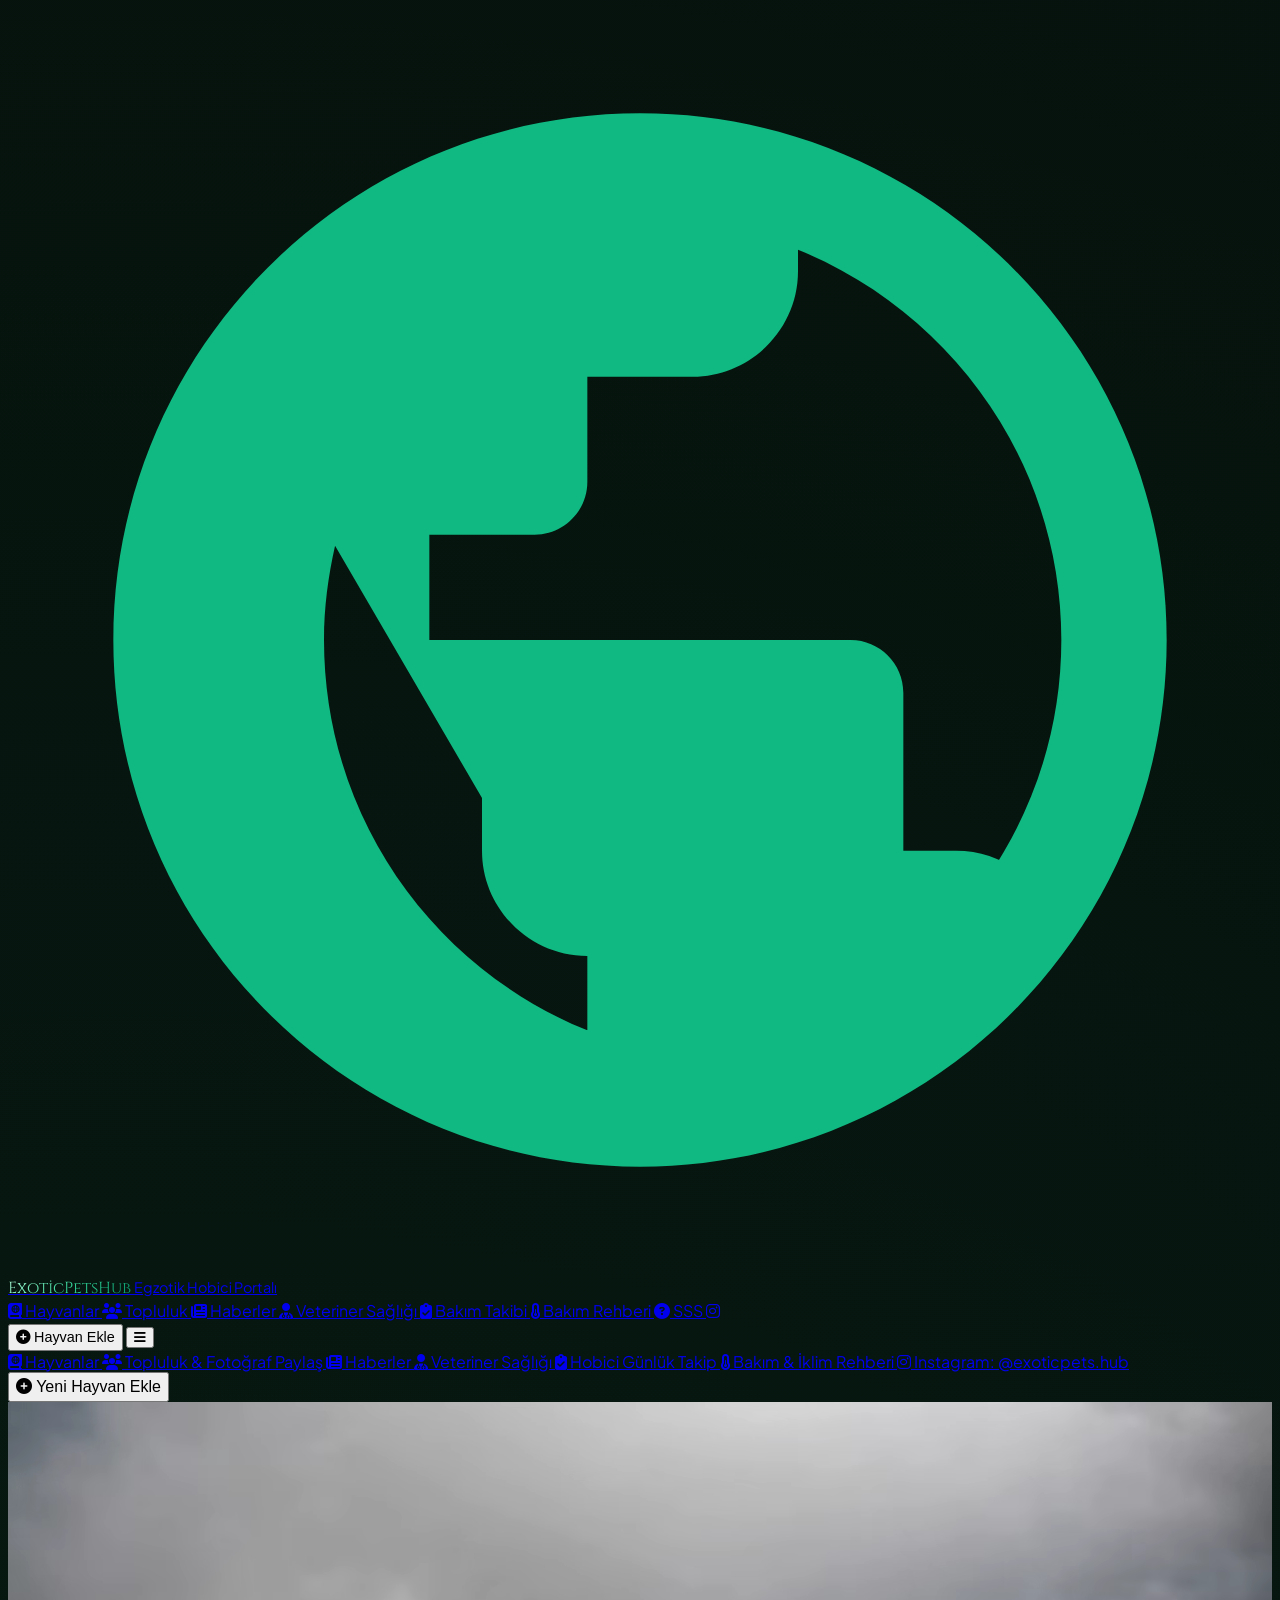
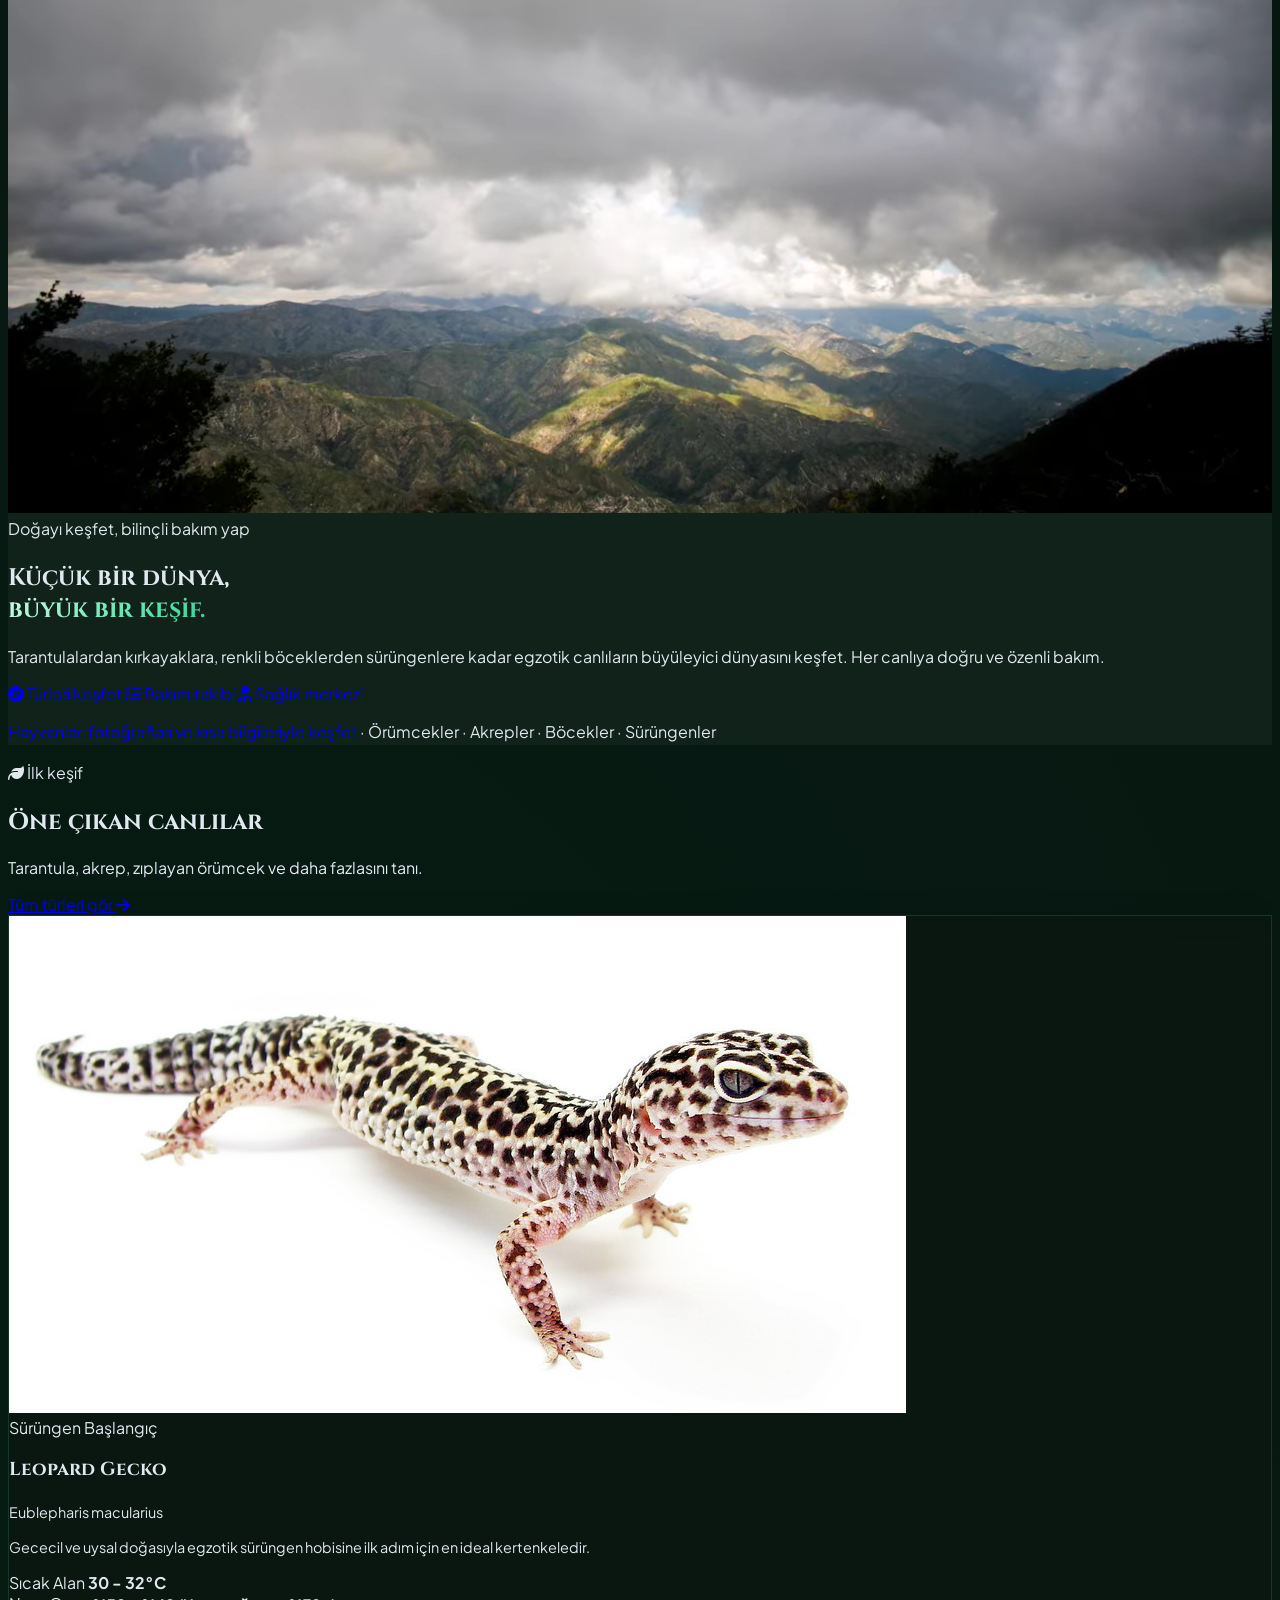
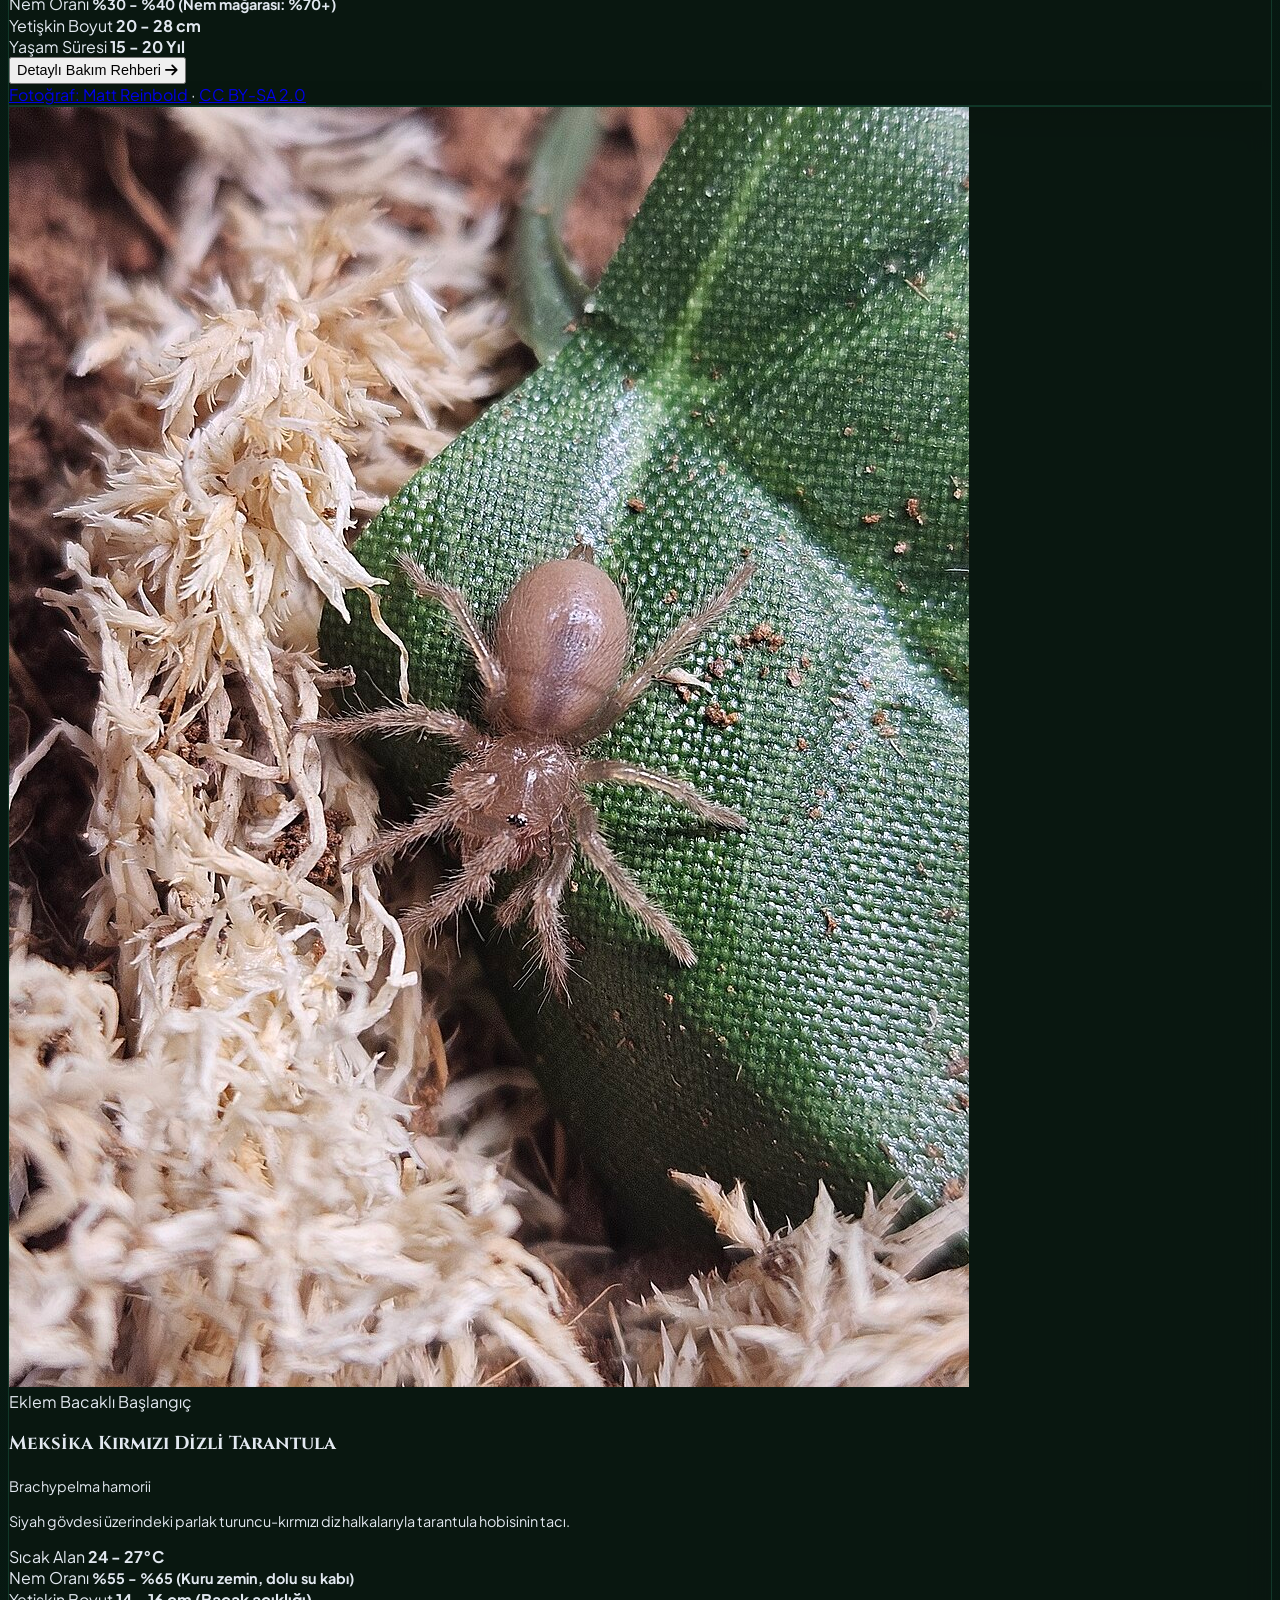
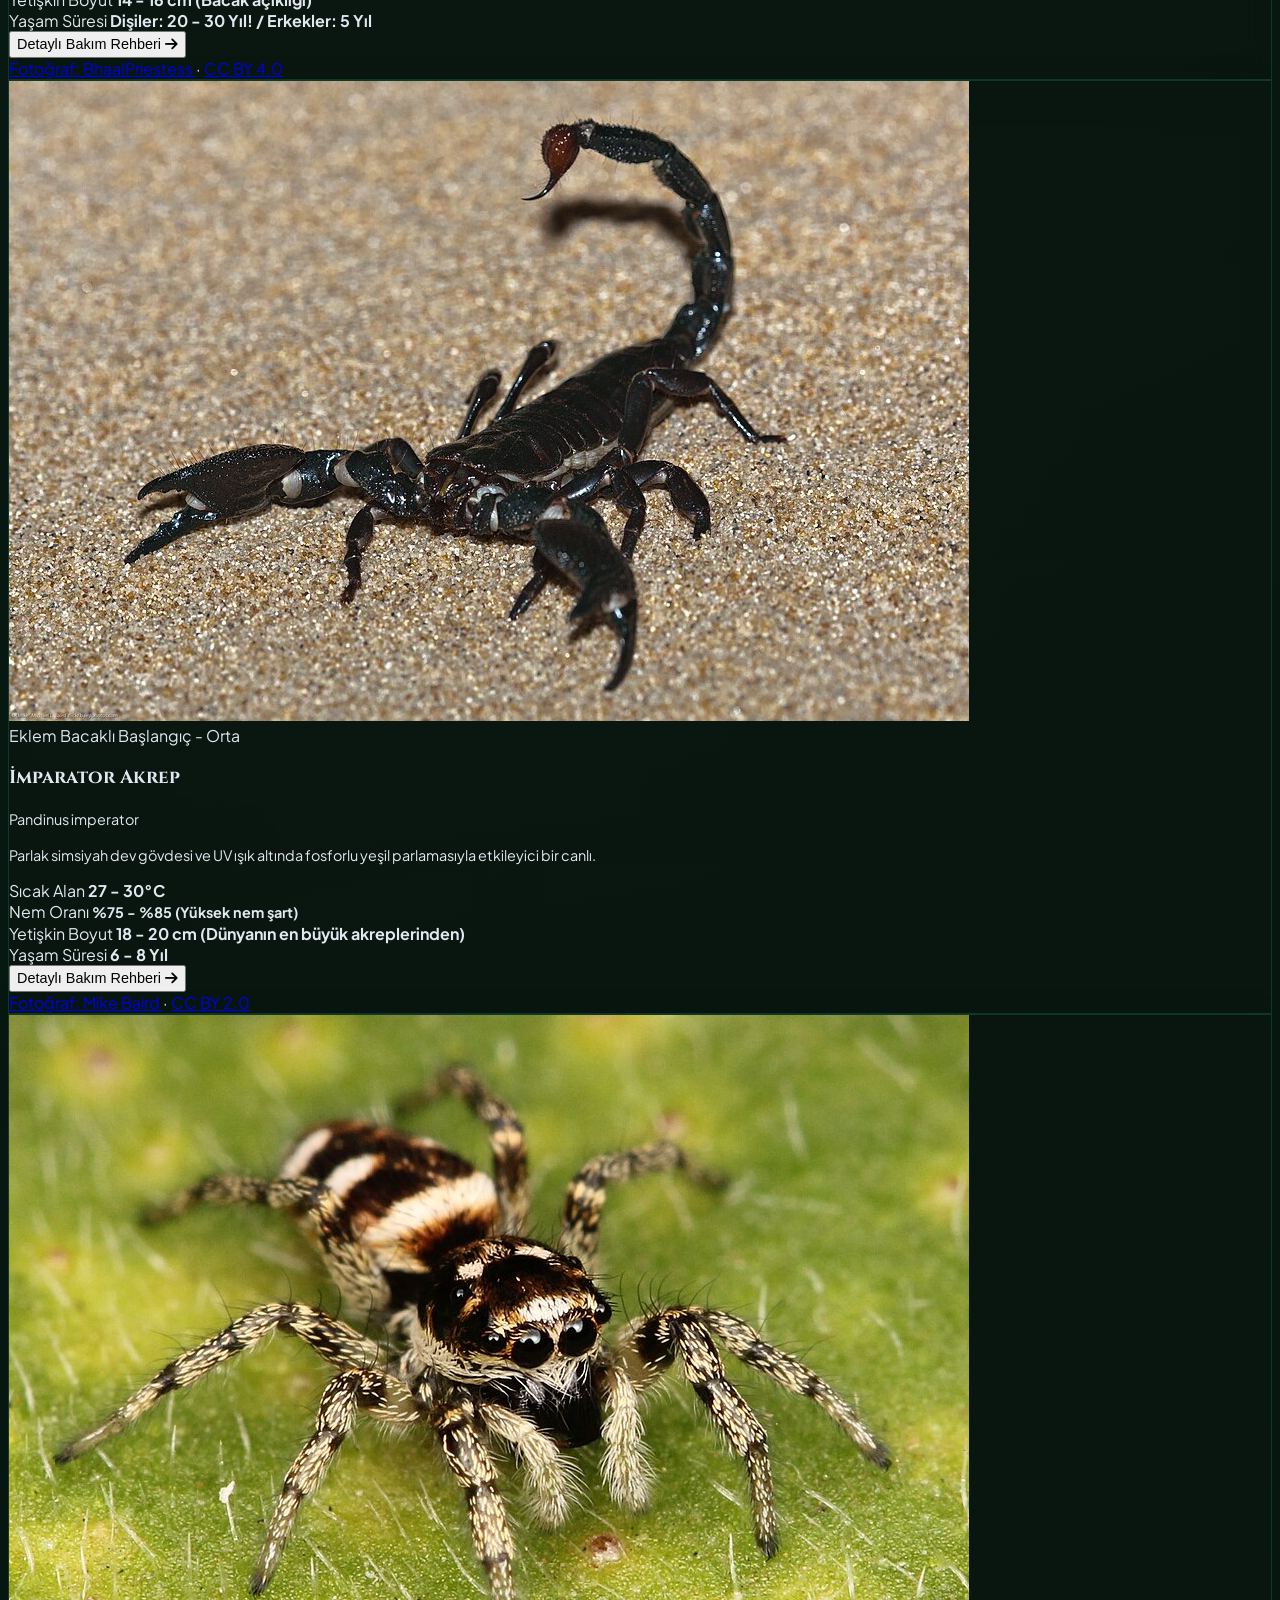
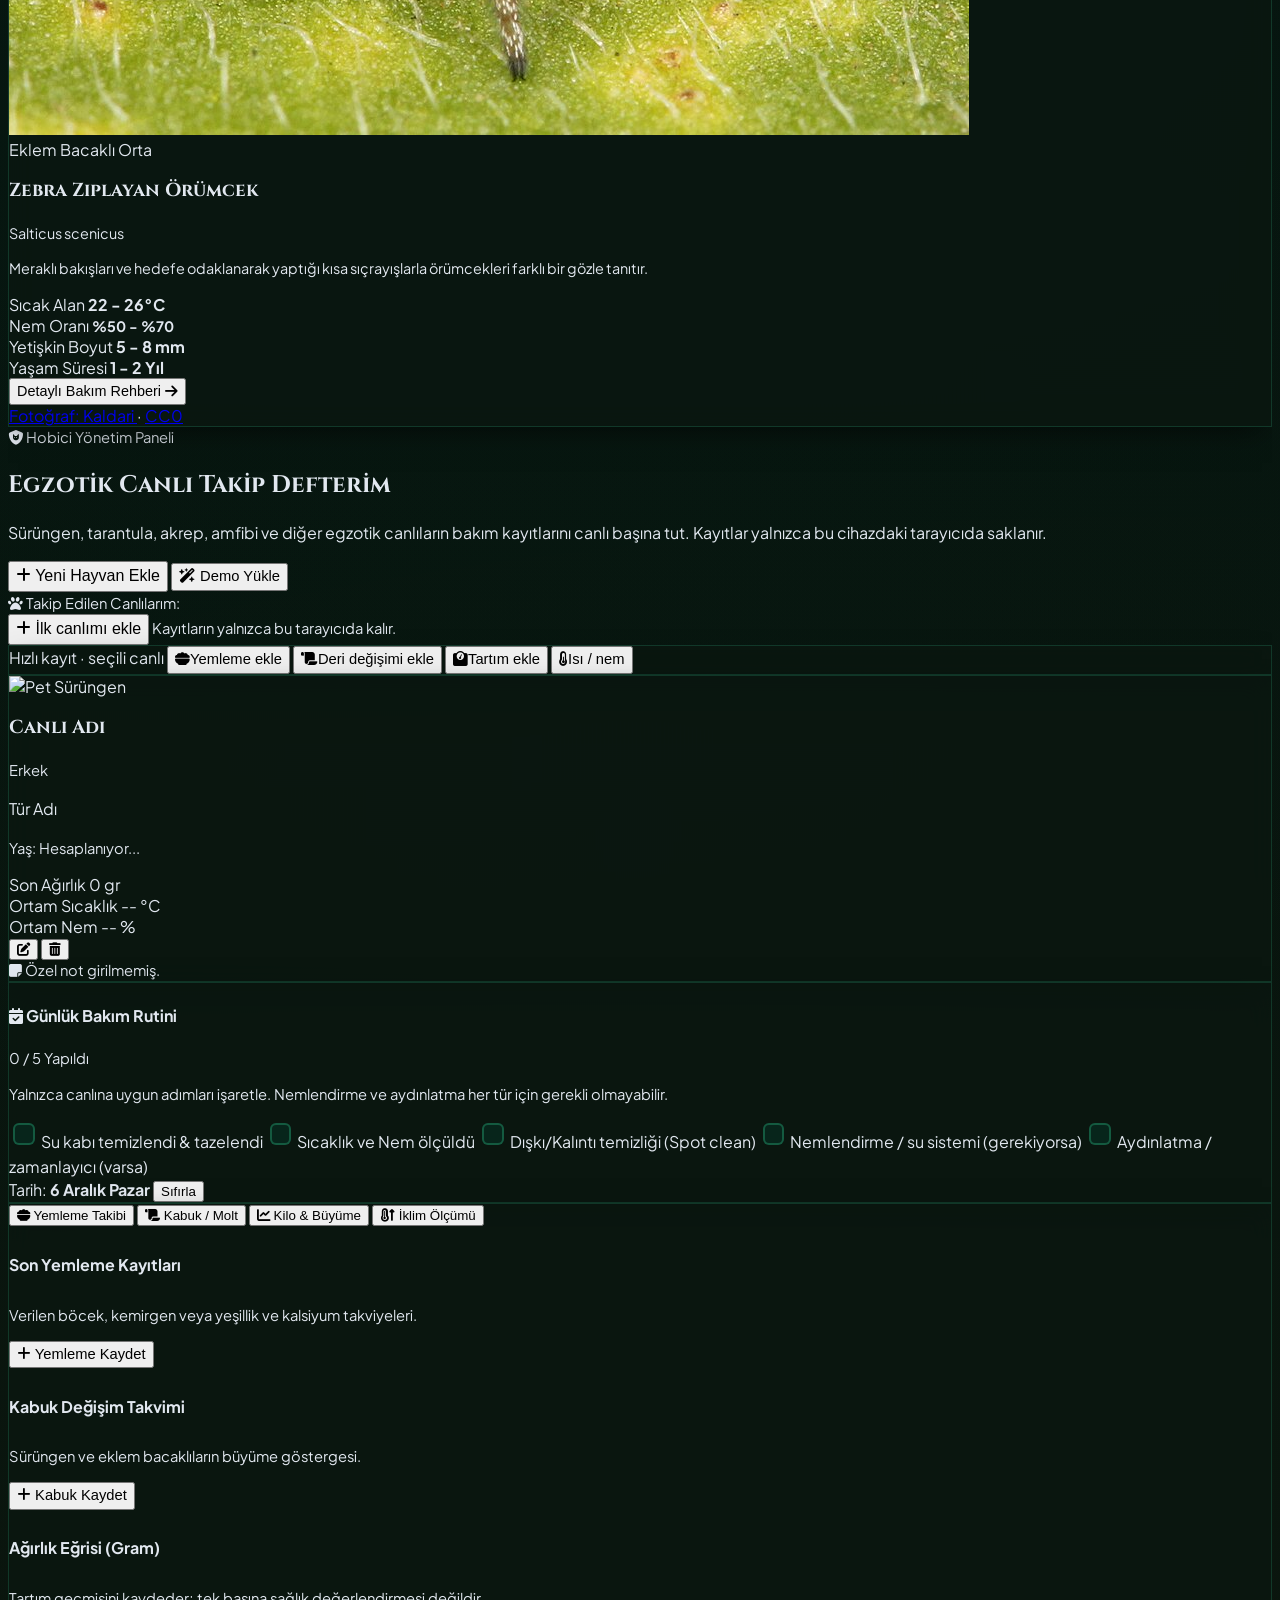
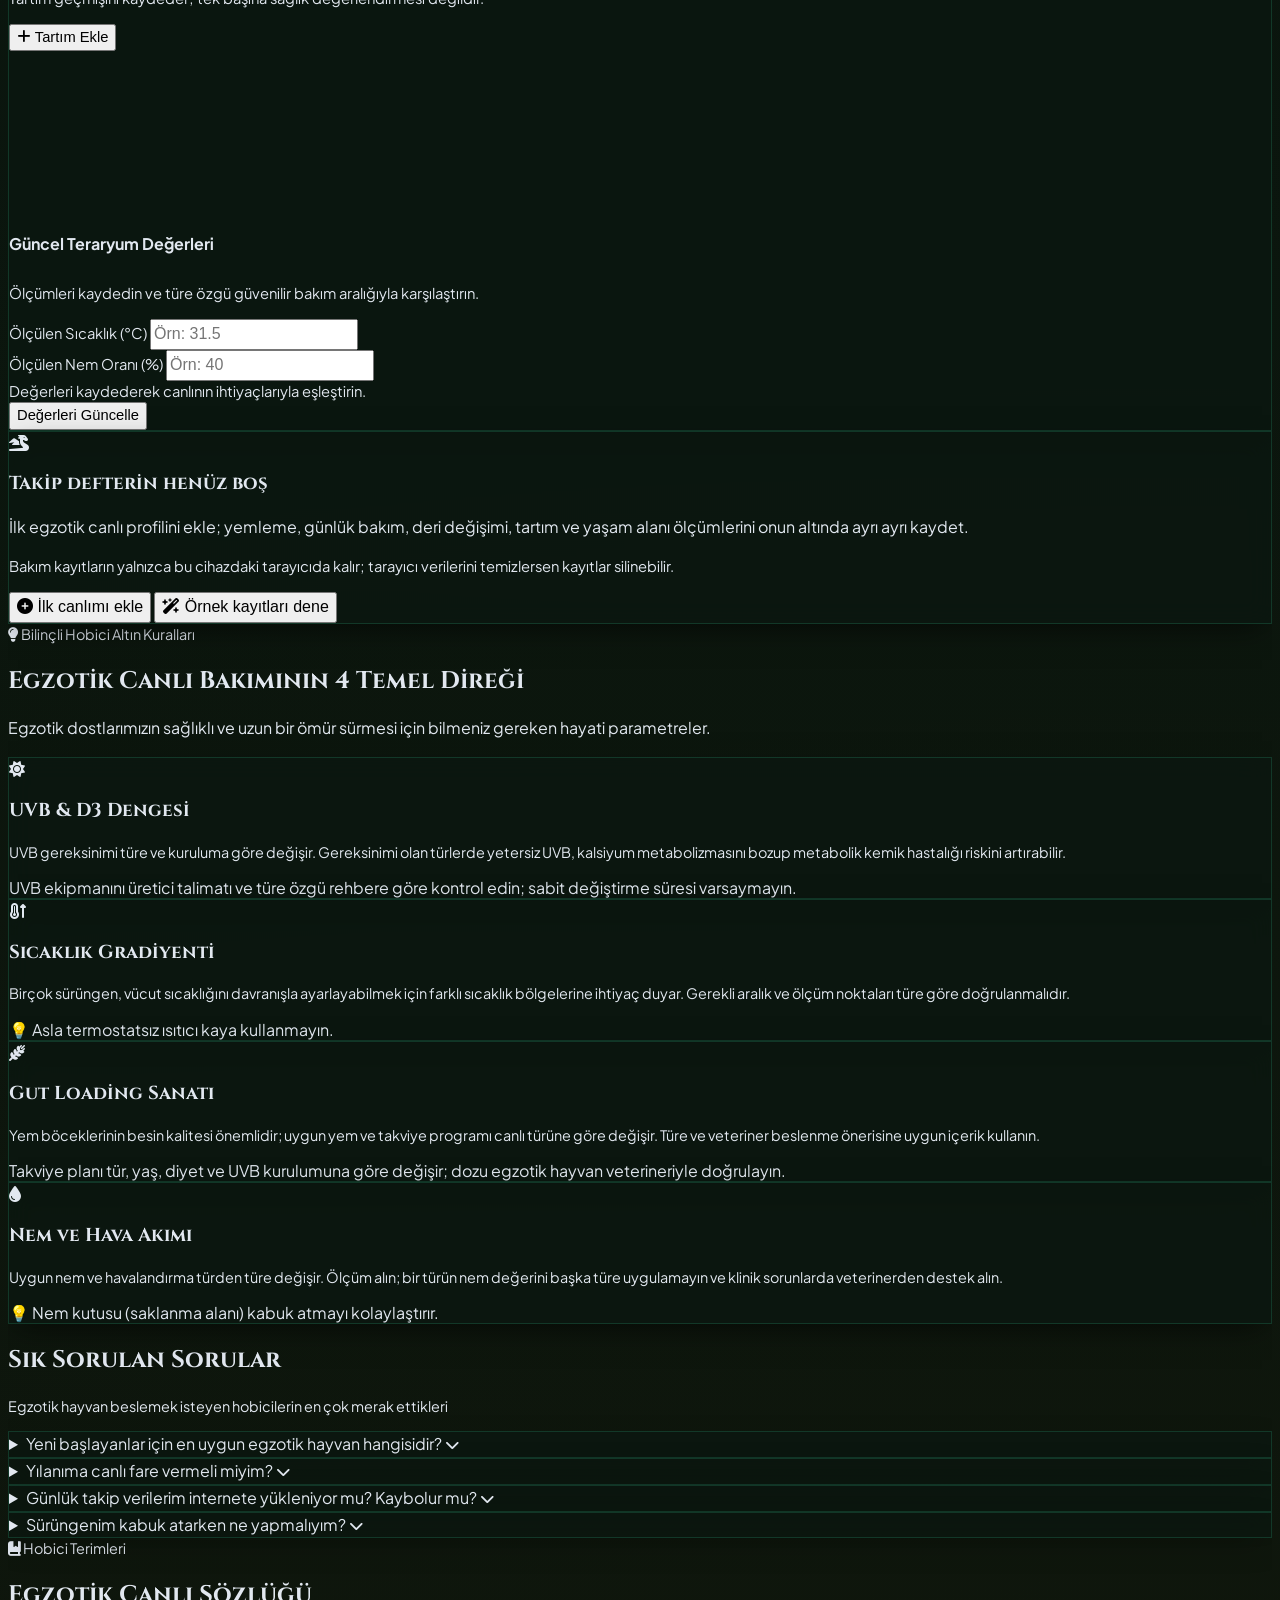
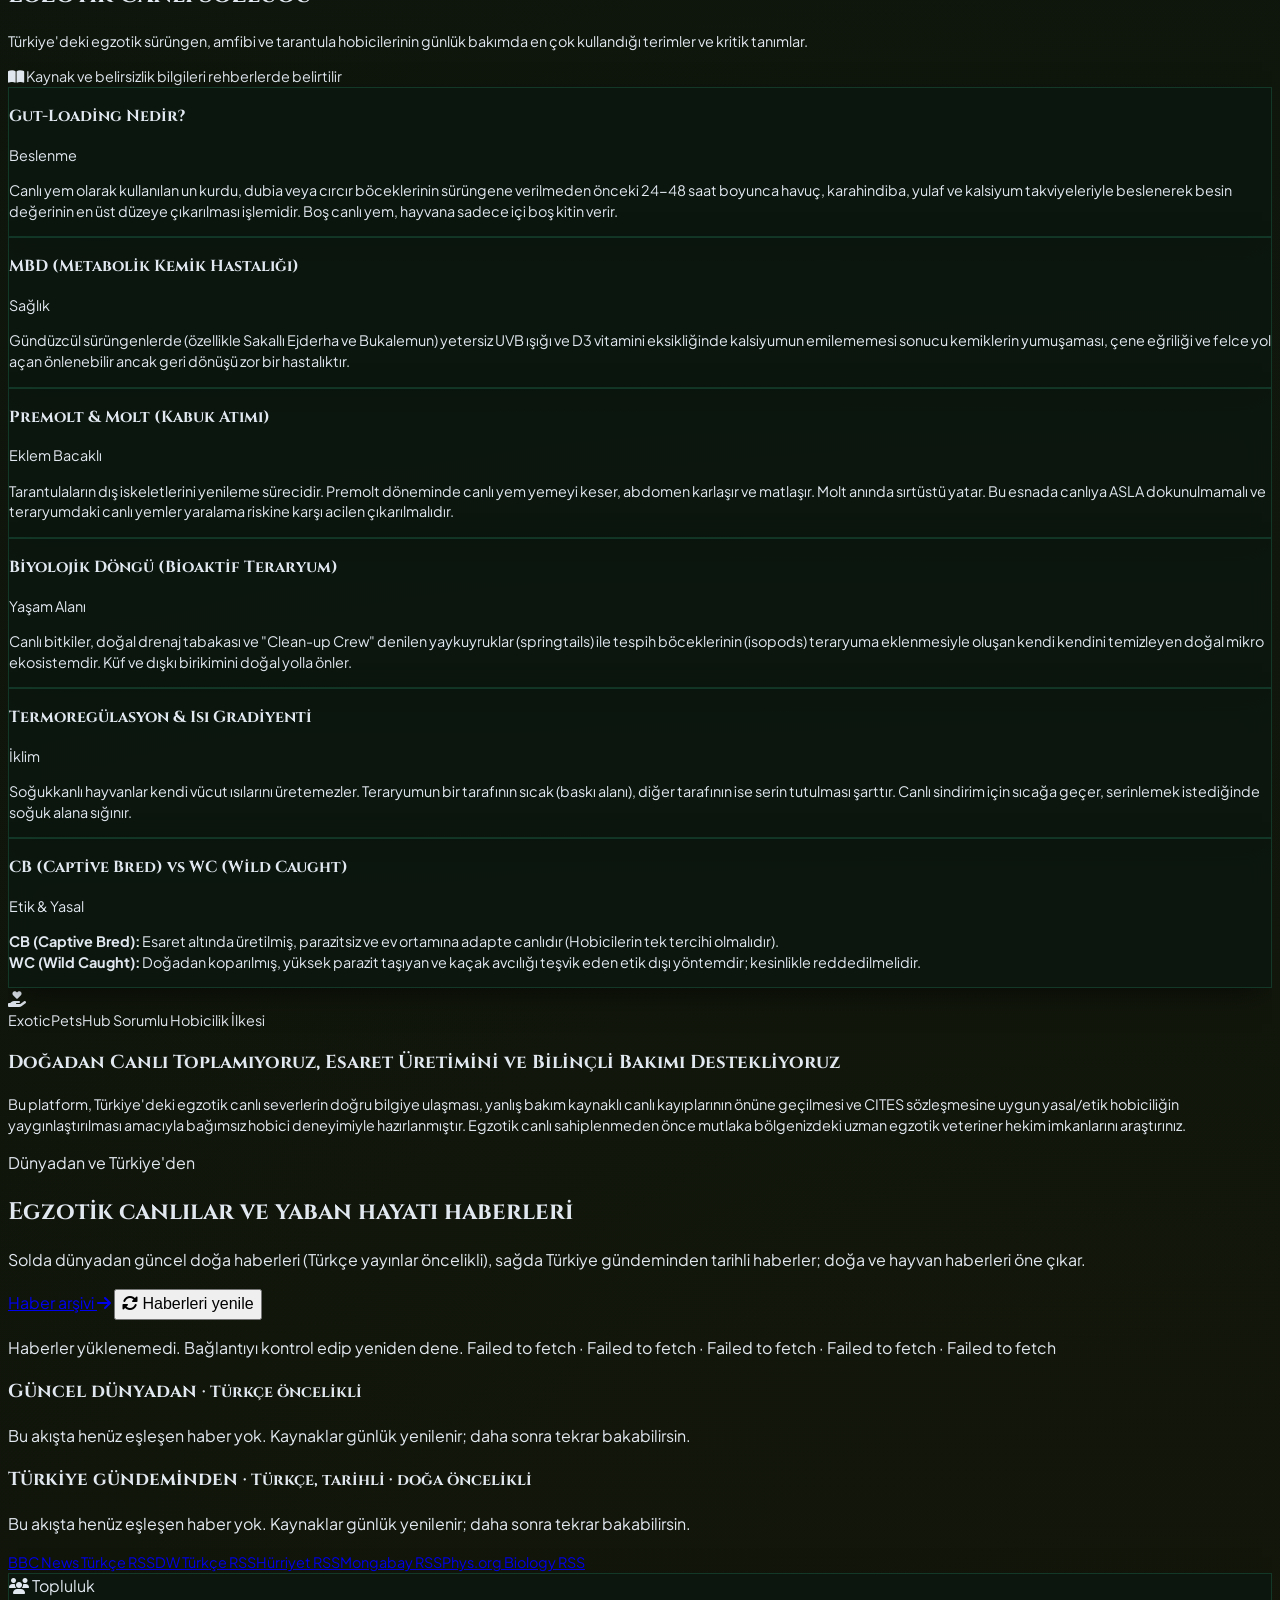
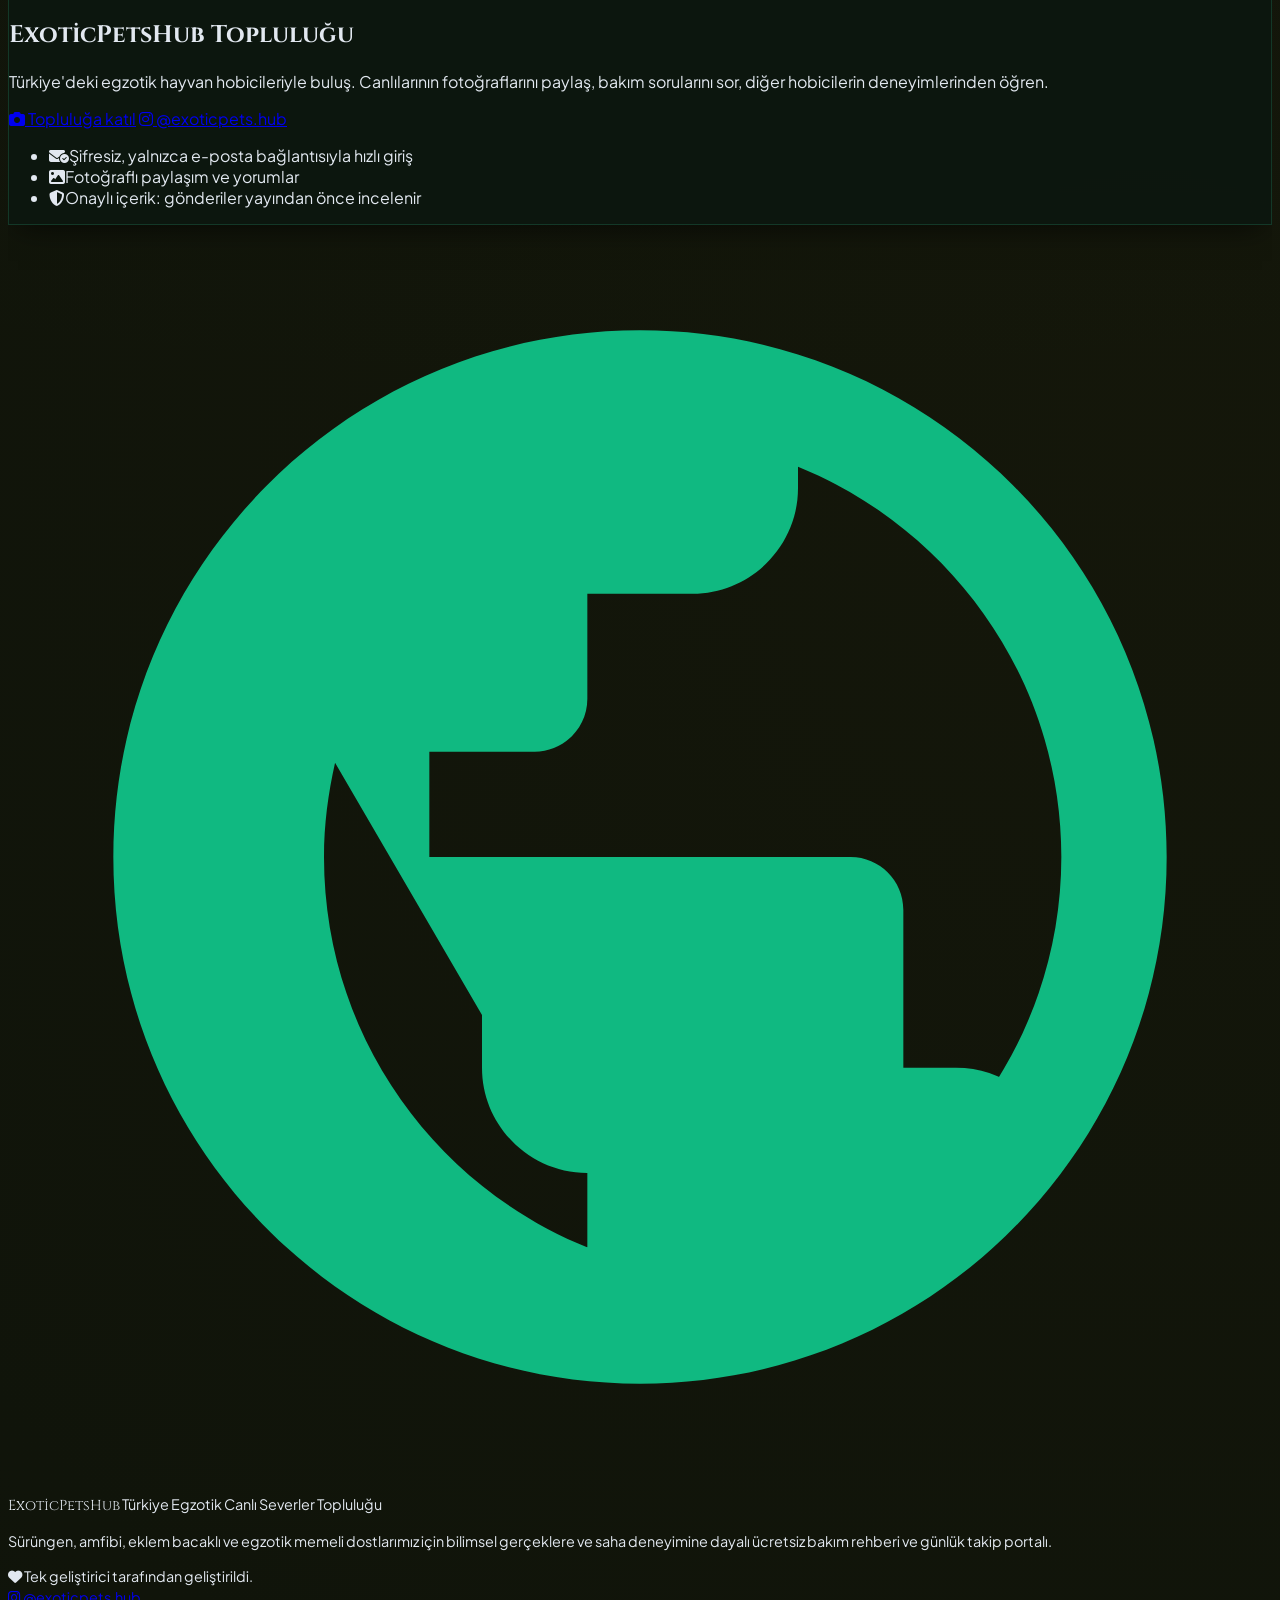
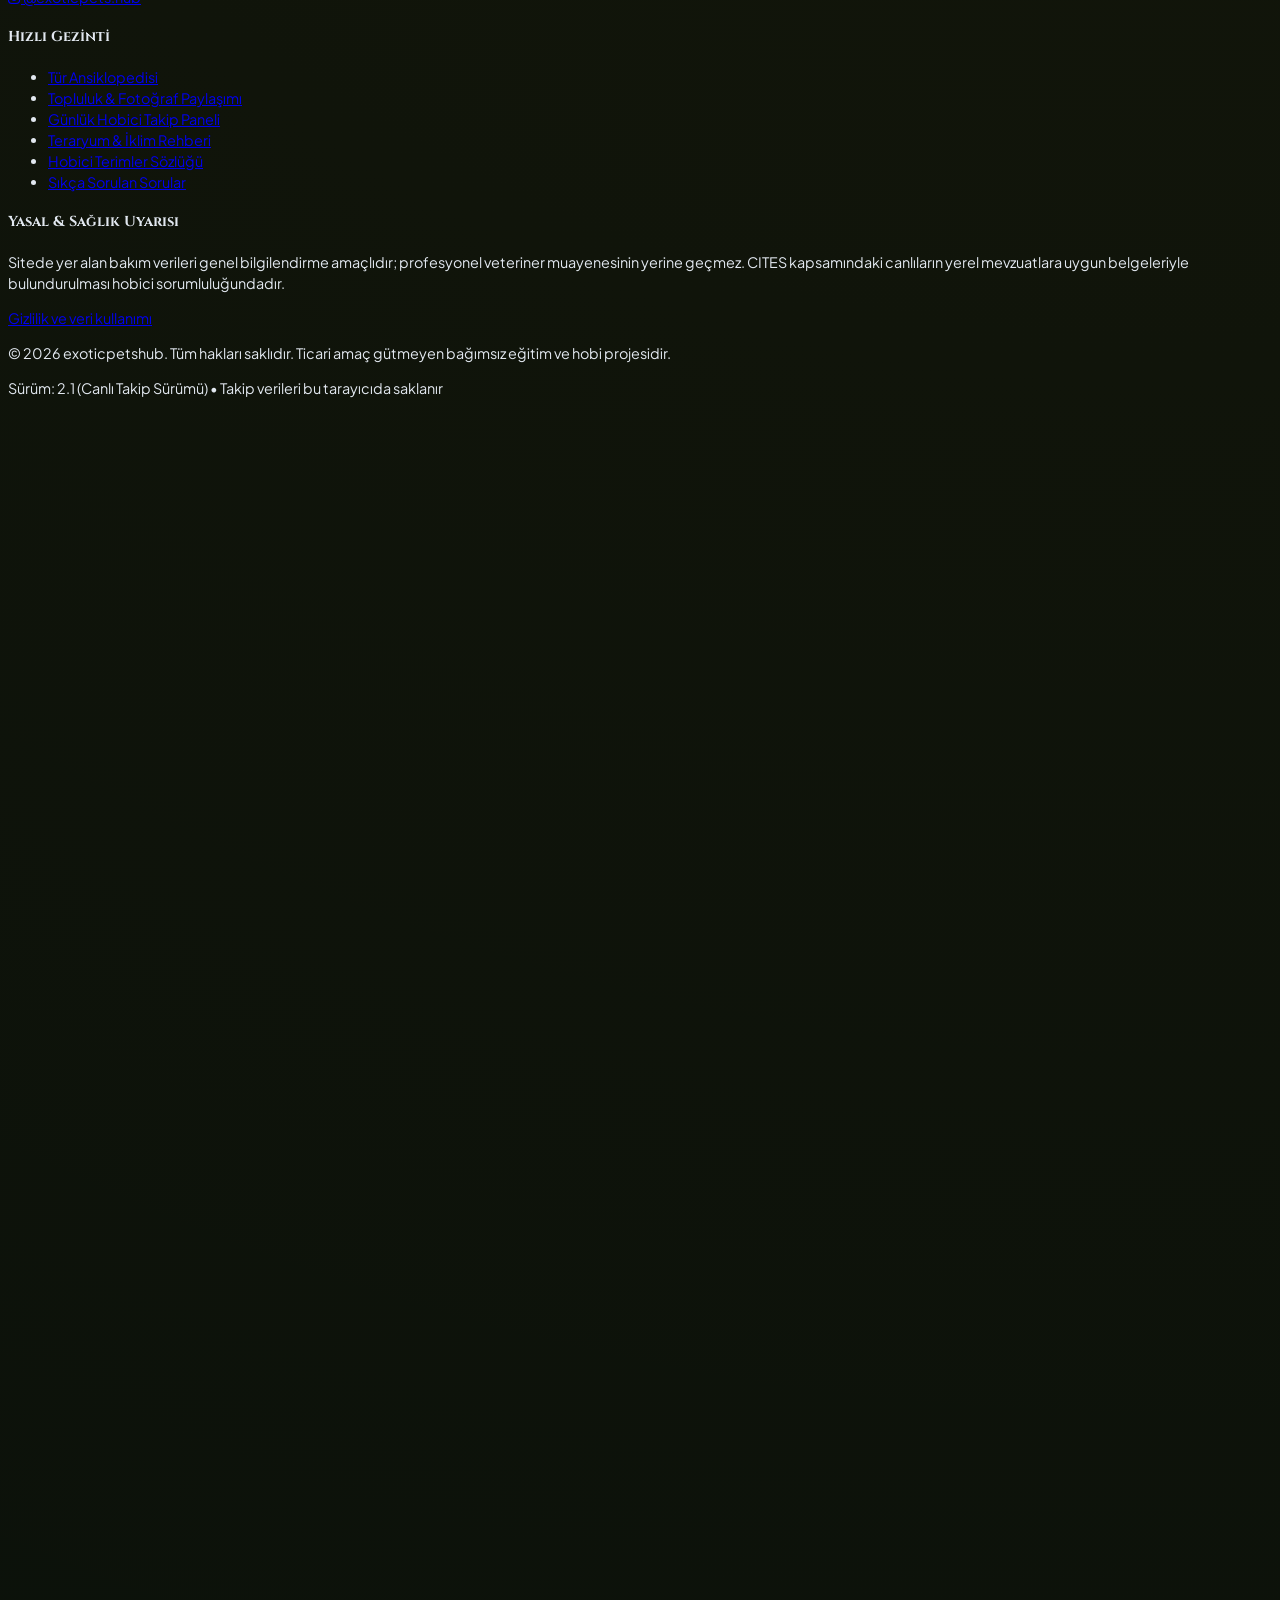
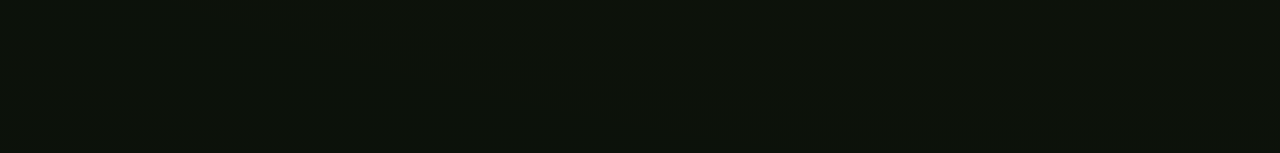
==== commit a23b1882: "Fix community permissions and mobile UX Co-authored-by: Copilot <223556219+Copilot@users.noreply.git" ====
--- a/exoticpetshub/index.html
+++ b/exoticpetshub/index.html
@@ -88,7 +88,7 @@
             "name": "Günlük takip verilerim kaybolur mu?",
             "acceptedAnswer": {
               "@type": "Answer",
-              "text": "Bakım ve takip kayıtları bu tarayıcıda yerel olarak saklanır. Tarayıcı verileri silinirse kayıtlar kaybolabilir; yedekleme özelliğini kullanın. Topluluk hesabı ve paylaşım verileri ise Supabase hizmetinde tutulur."
+              "text": "Bakım ve takip kayıtları yalnızca bu tarayıcıda yerel olarak saklanır. Tarayıcı verileri silinirse kayıtlar kaybolabilir. Topluluk hesabı ve paylaşım verileri ise Supabase hizmetinde tutulur."
             }
           },
           {
@@ -328,7 +328,7 @@
             Egzotik Canlı Takip Defterim
           </h2>
           <p class="text-slate-300 text-sm mt-2 max-w-2xl leading-relaxed">
-            Sürüngen, tarantula, akrep, amfibi ve diğer egzotik canlıların bakım kayıtlarını canlı başına tut. Kayıtlar bu cihazdaki tarayıcıda saklanır; yedek alarak cihazlar arasında taşıyabilirsin.
+            Sürüngen, tarantula, akrep, amfibi ve diğer egzotik canlıların bakım kayıtlarını canlı başına tut. Kayıtlar yalnızca bu cihazdaki tarayıcıda saklanır.
           </p>
         </div>
 
@@ -340,13 +340,6 @@
           <button onclick="loadDemoData()" title="Örnek hayvan ve kayıtlar yükle" class="min-h-11 justify-center px-3 py-2.5 bg-slate-900 hover:bg-slate-800 text-slate-300 hover:text-amber-300 border border-slate-800 rounded-xl text-xs font-medium transition-colors flex items-center gap-1.5">
             <i class="fa-solid fa-wand-magic-sparkles text-amber-400"></i> Demo Yükle
           </button>
-          <button type="button" onclick="exportData()" title="Verileri güvenli dosya olarak indir" class="min-h-11 justify-center px-3 py-2.5 bg-slate-900 hover:bg-slate-800 text-slate-300 border border-slate-800 rounded-xl text-xs font-medium transition-colors flex items-center gap-1.5">
-            <i class="fa-solid fa-download"></i> Yedekle
-          </button>
-          <label class="min-h-11 cursor-pointer justify-center px-3 py-2.5 bg-slate-900 hover:bg-slate-800 text-slate-300 border border-slate-800 rounded-xl text-xs font-medium transition-colors flex items-center gap-1.5" title="Yedek JSON dosyası yükle">
-            <i class="fa-solid fa-upload"></i> İçe Aktar
-            <input type="file" id="importFileInput" accept=".json" class="hidden" onchange="importData(event)">
-          </label>
         </div>
       </div>
 
@@ -594,7 +587,7 @@
         <p class="text-sm text-slate-400 max-w-md mx-auto mt-2">
           İlk egzotik canlı profilini ekle; yemleme, günlük bakım, deri değişimi, tartım ve yaşam alanı ölçümlerini onun altında ayrı ayrı kaydet.
         </p>
-        <p class="mx-auto mt-3 max-w-md text-xs leading-relaxed text-slate-500">Bakım kayıtların bu cihazdaki tarayıcıda kalır. Cihaz değiştirirken üstteki <strong>Yedekle</strong> ve <strong>İçe Aktar</strong> araçlarını kullan.</p>
+        <p class="mx-auto mt-3 max-w-md text-xs leading-relaxed text-slate-500">Bakım kayıtların yalnızca bu cihazdaki tarayıcıda kalır; tarayıcı verilerini temizlersen kayıtlar silinebilir.</p>
         <div class="mt-6 flex flex-col items-stretch justify-center gap-3 sm:flex-row sm:items-center">
           <button onclick="openAddPetModal()" class="min-h-12 rounded-xl bg-emerald-600 px-6 py-3 text-sm font-bold text-white shadow-lg hover:bg-emerald-500">
             <i class="fa-solid fa-plus-circle mr-1"></i> İlk canlımı ekle
@@ -731,7 +724,7 @@
             <i class="fa-solid fa-chevron-down text-emerald-400 text-xs group-open:rotate-180 transition-transform"></i>
           </summary>
           <p class="text-xs text-slate-400 mt-3 leading-relaxed border-t border-slate-800/80 pt-3">
-            Hayvan ve günlük takip kayıtları kullandığınız tarayıcıda yerel olarak saklanır; bu kayıtlar topluluk paylaşım verilerinden ayrıdır. Tarayıcı verileri temizlenirse kaybolabilir, bu nedenle <strong>"Yedekle"</strong> özelliğini kullanın. Topluluk hesabı ve gönderiler yapılandırılmış Supabase hizmetinde tutulur.
+            Hayvan ve günlük takip kayıtları yalnızca kullandığınız tarayıcıda yerel olarak saklanır; bu kayıtlar topluluk paylaşım verilerinden ayrıdır. Tarayıcı verileri temizlenirse kaybolabilir. Topluluk hesabı ve gönderiler Supabase hizmetinde tutulur.
           </p>
         </details>
 
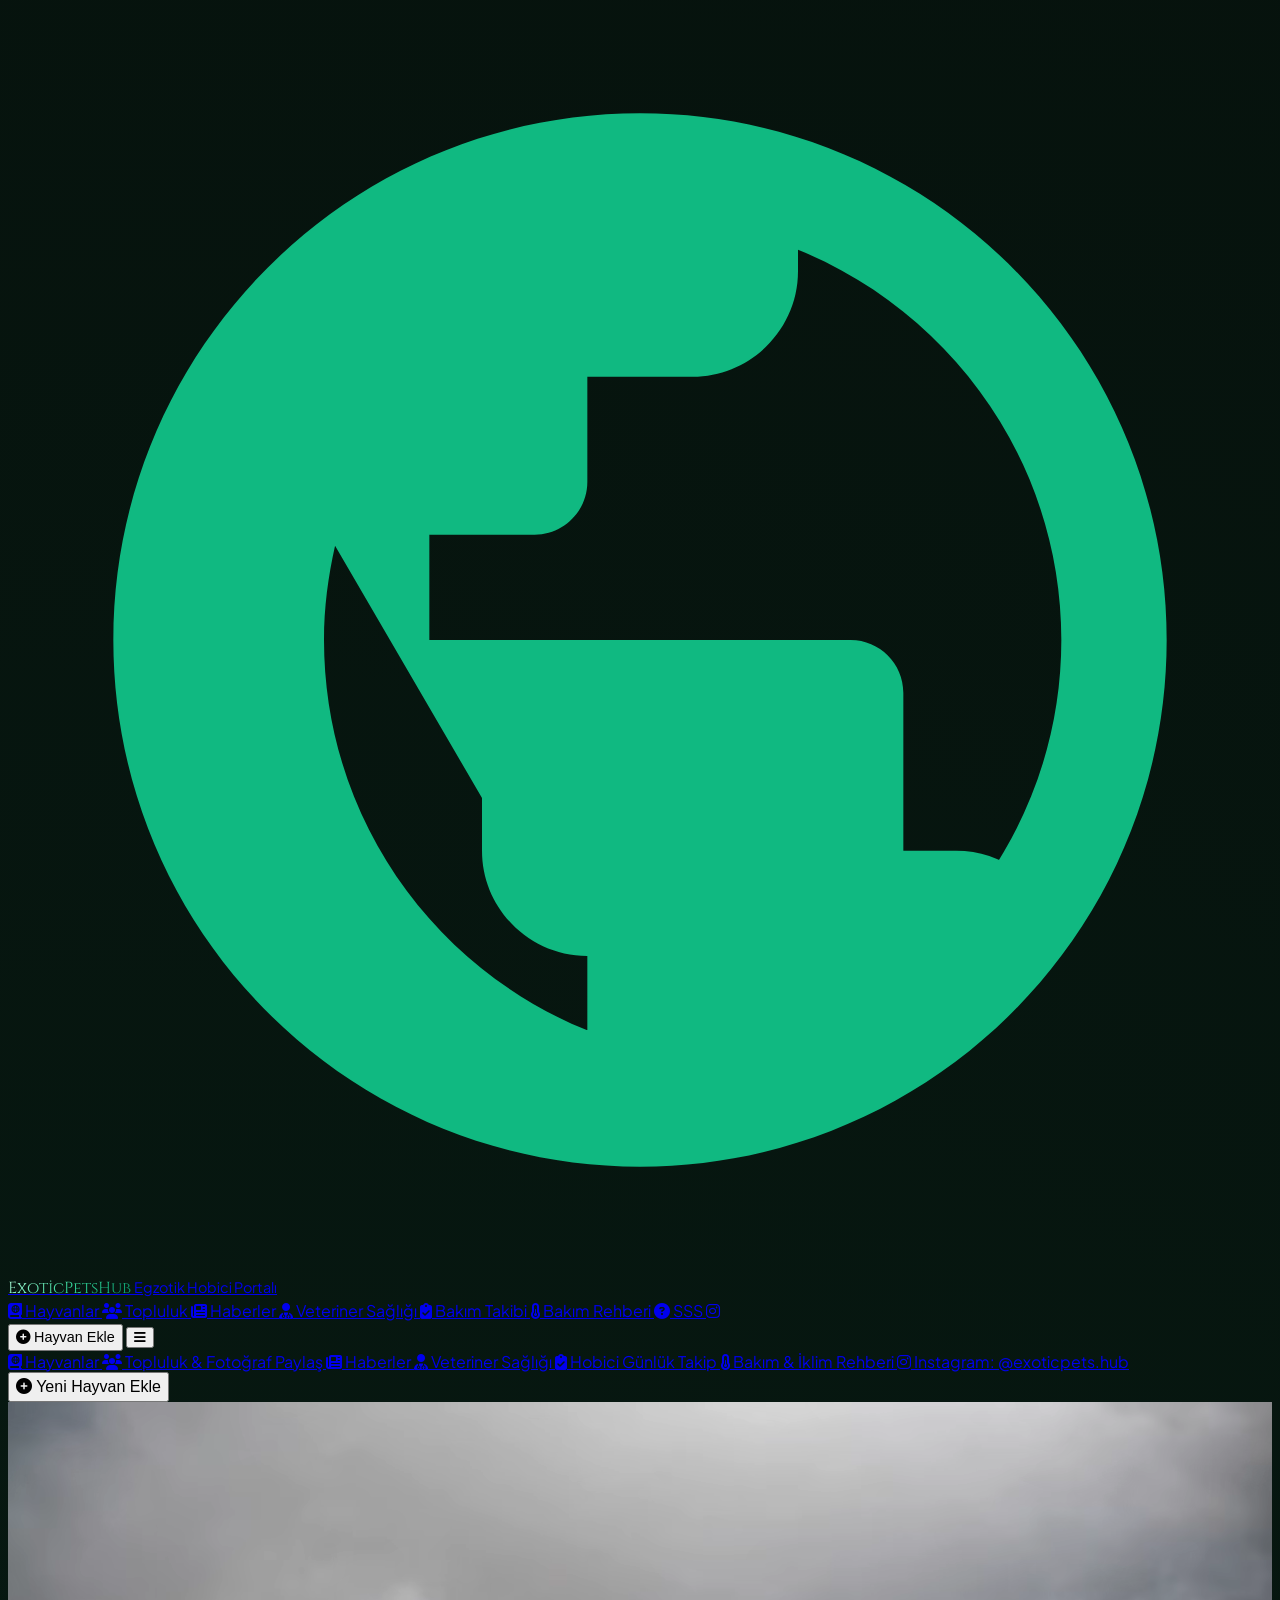
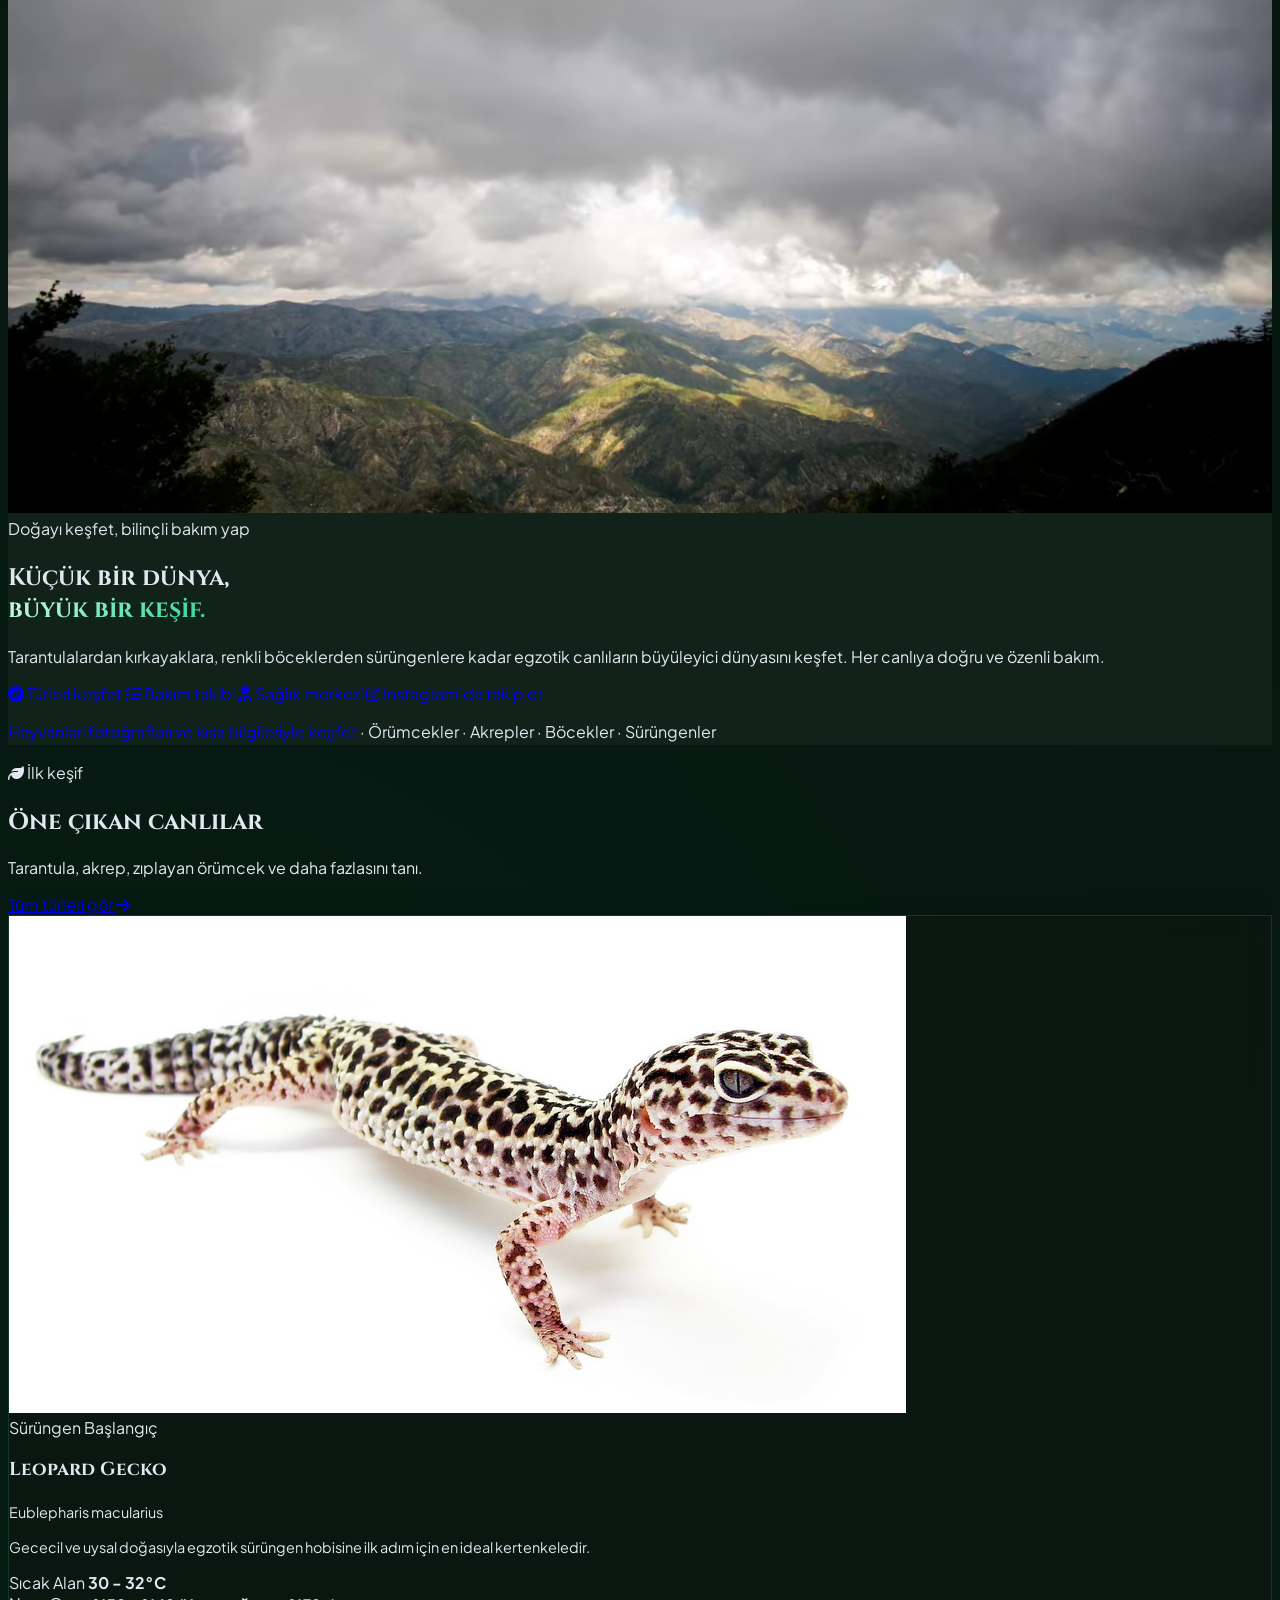
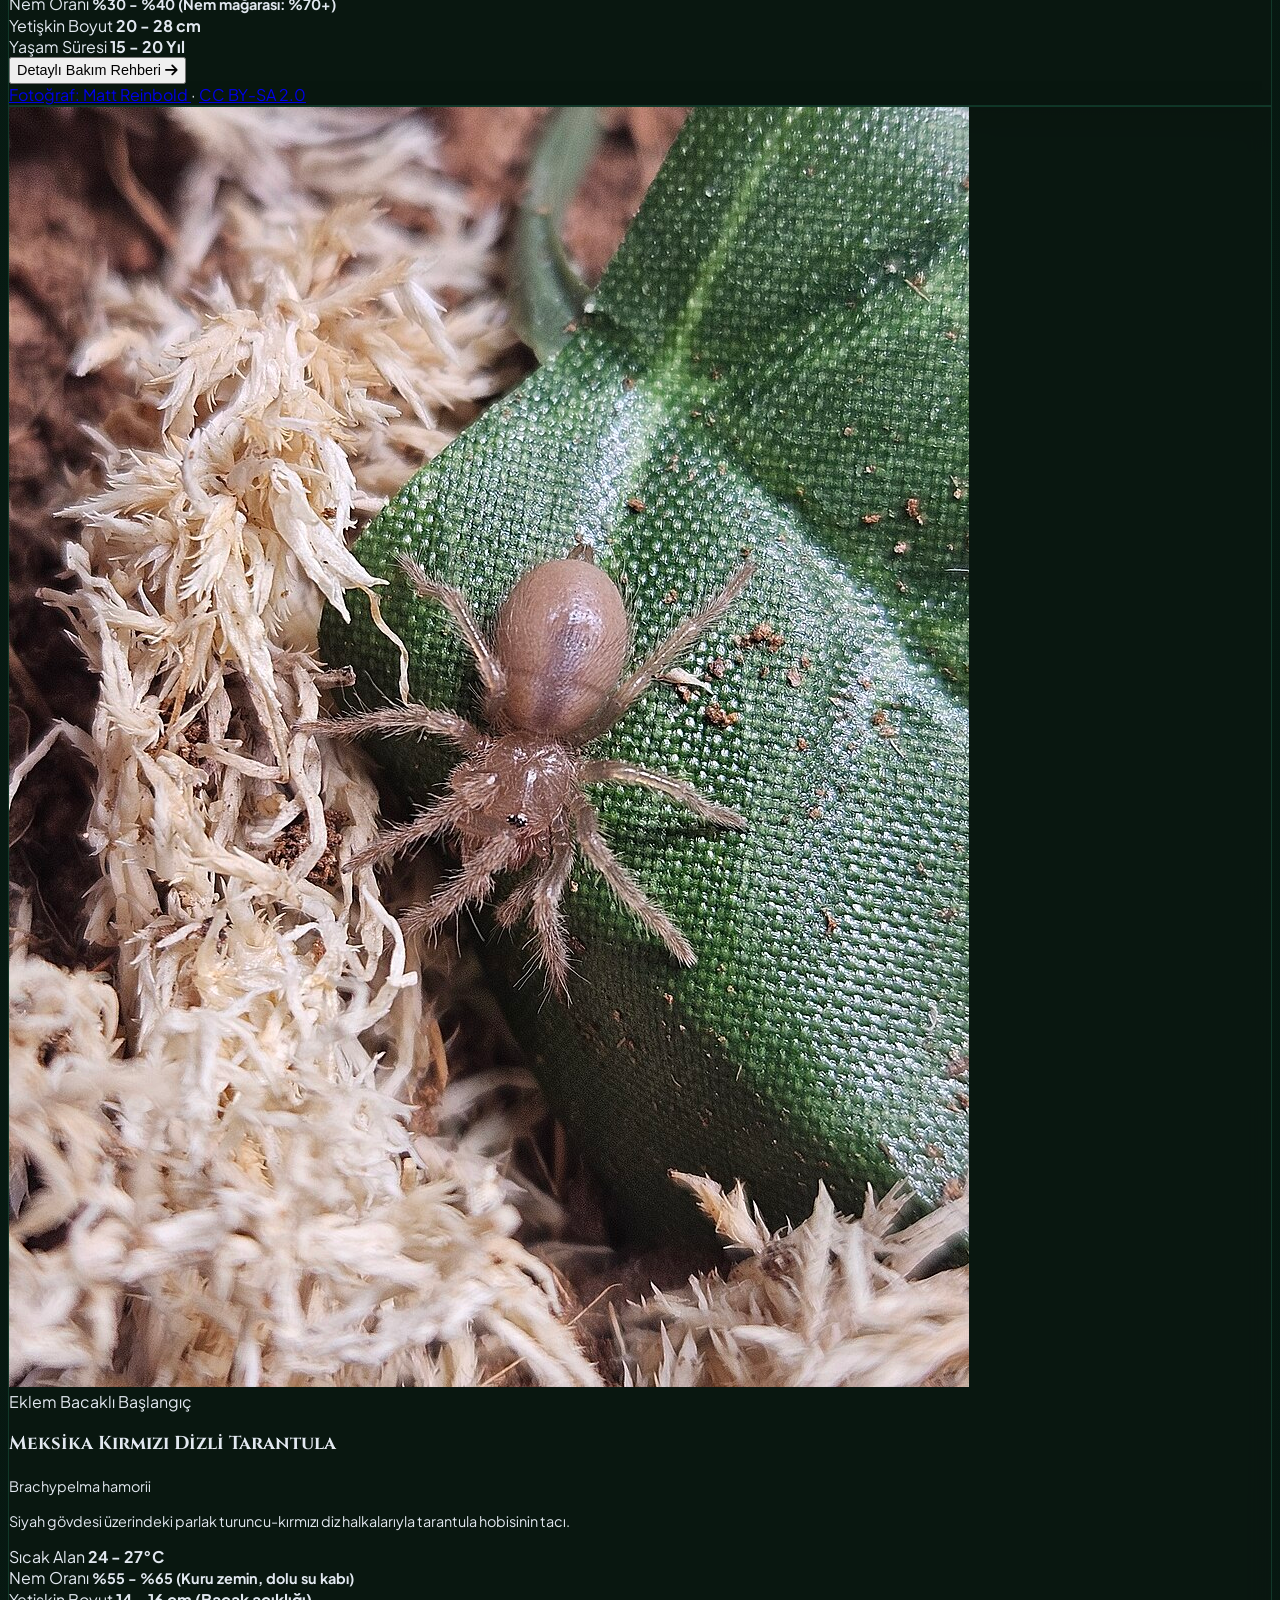
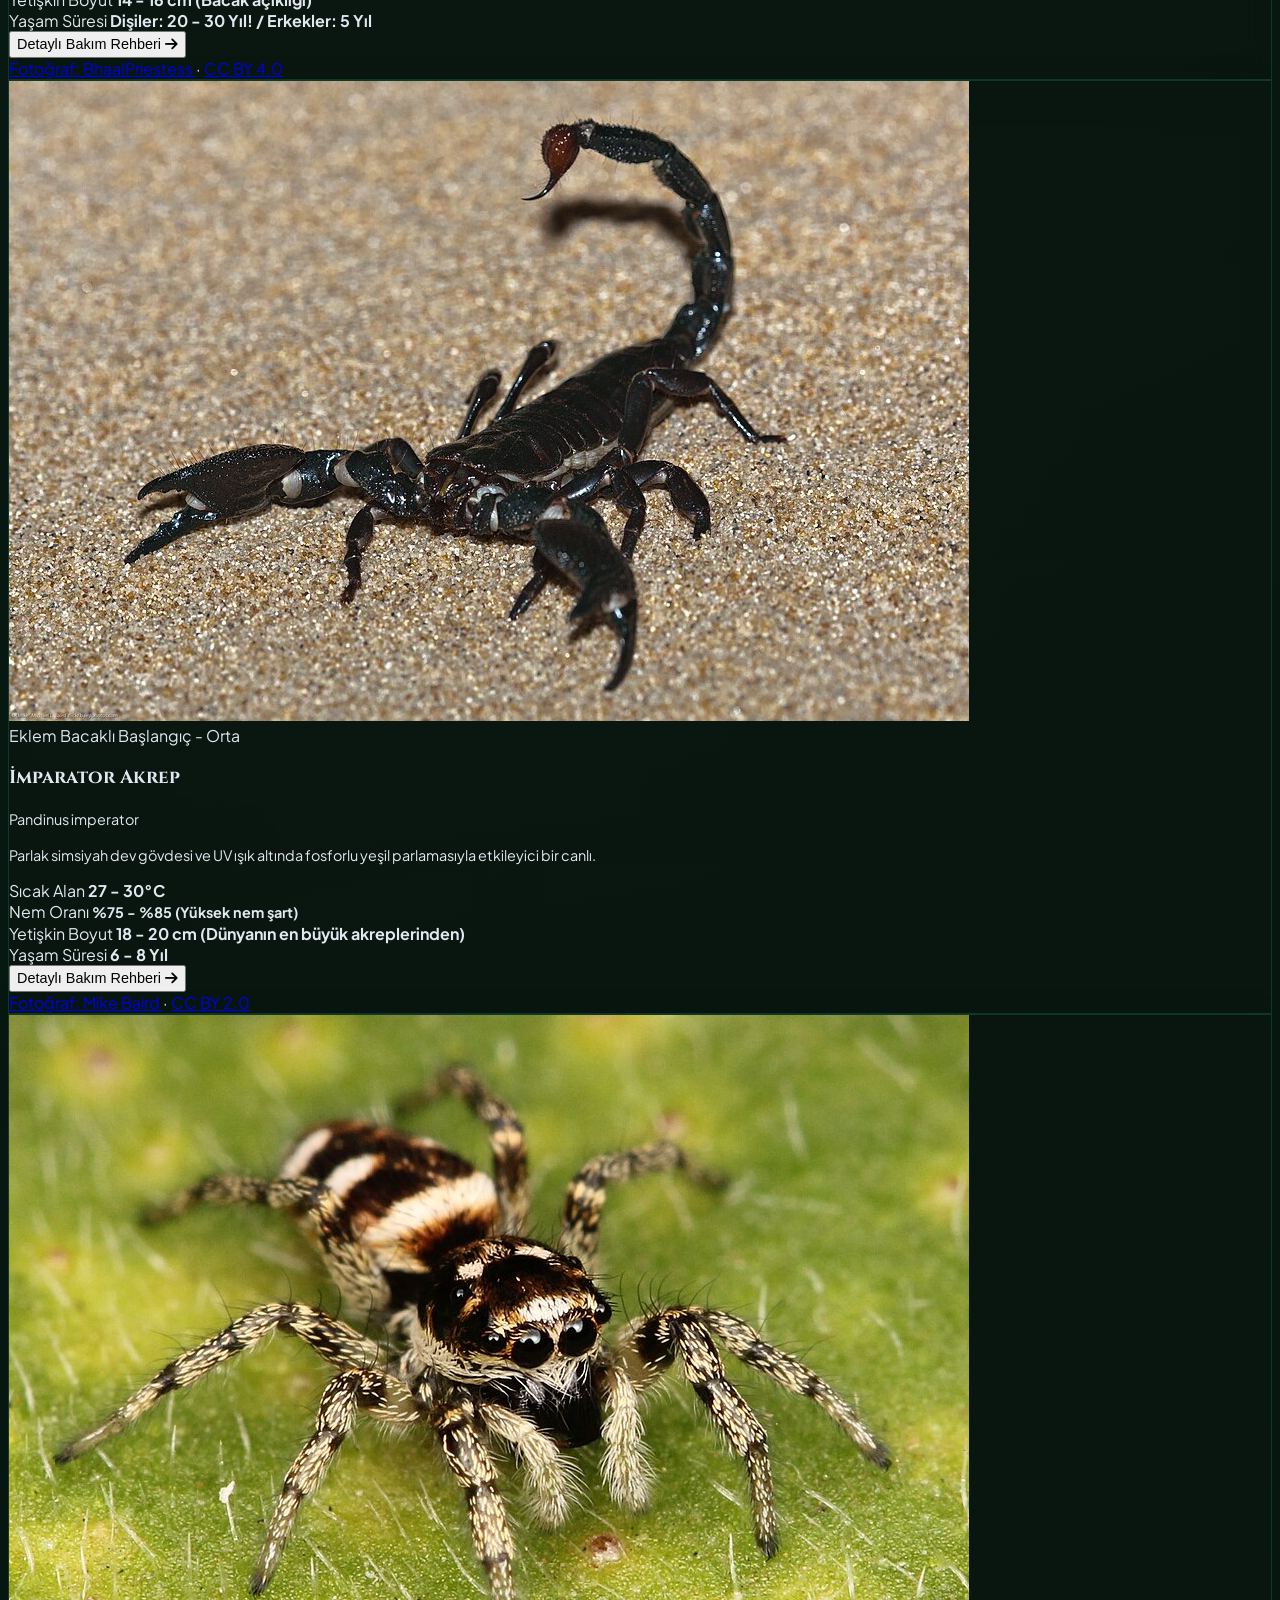
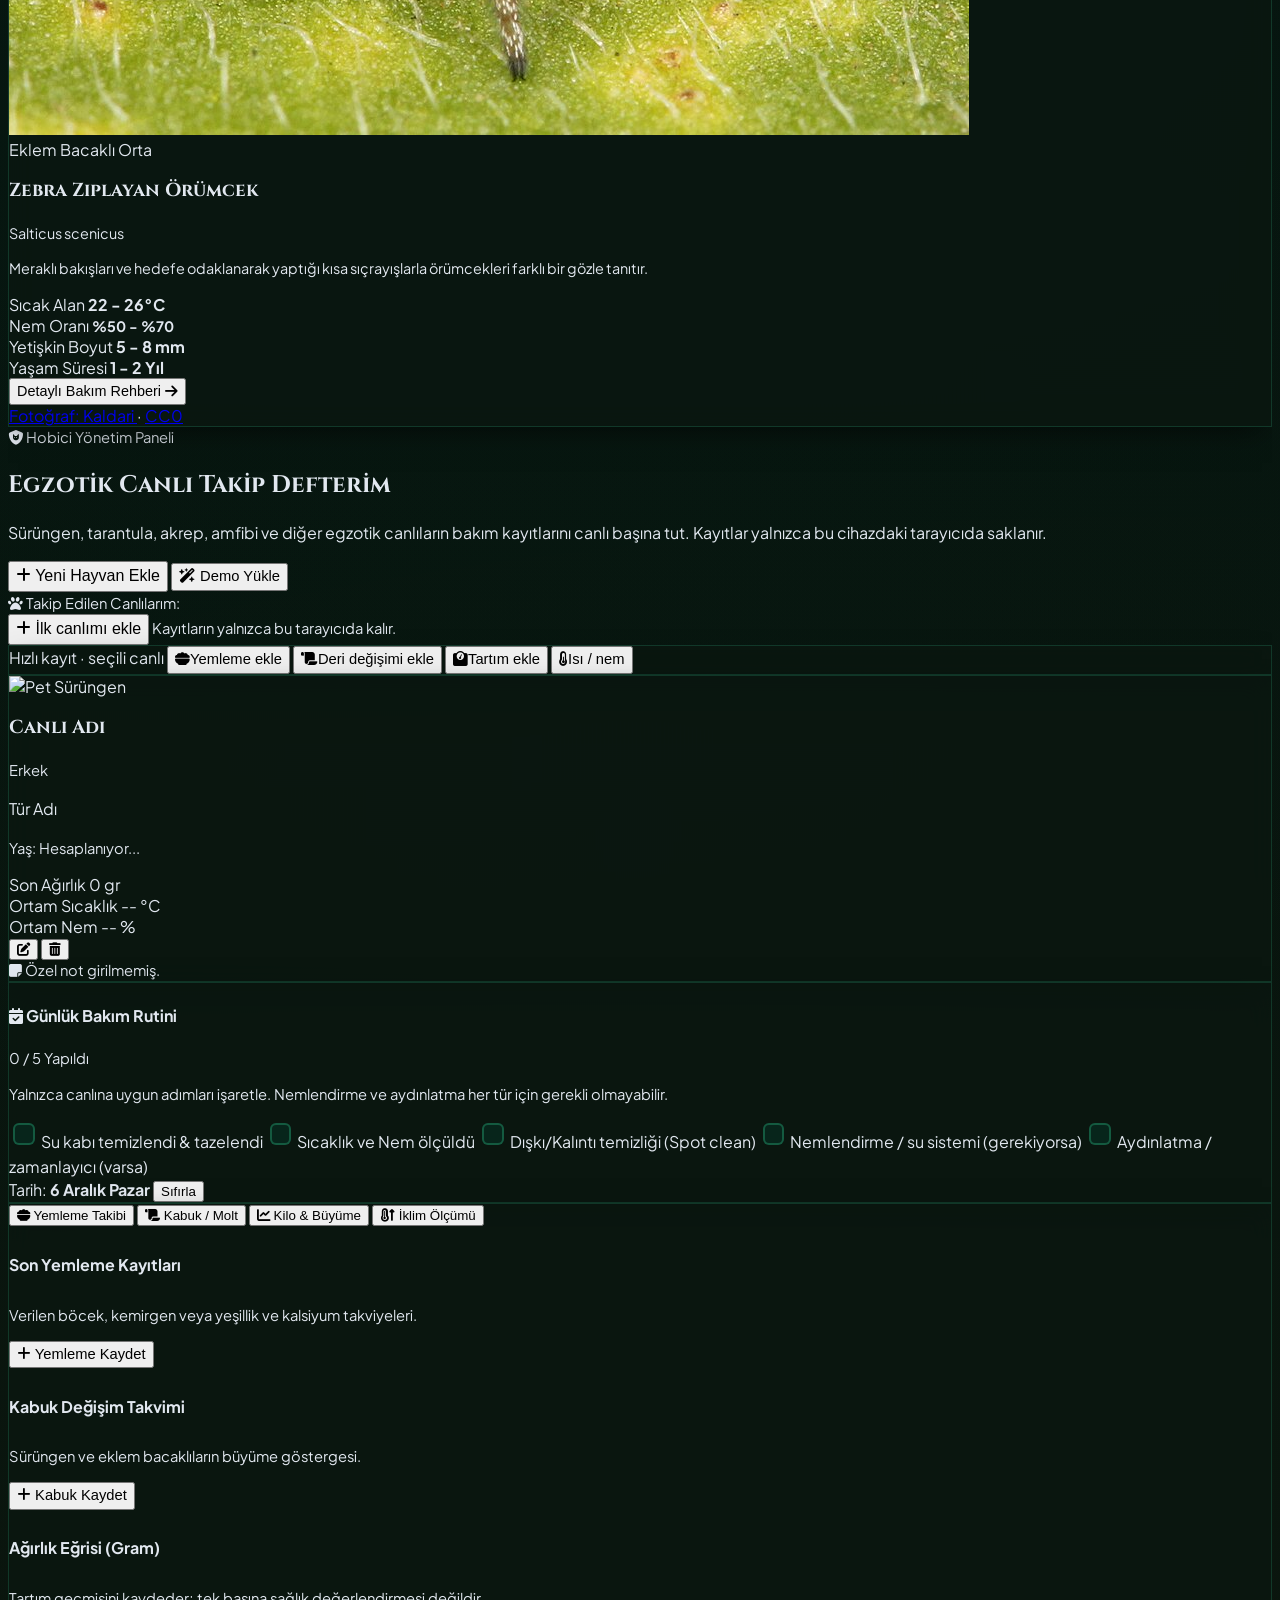
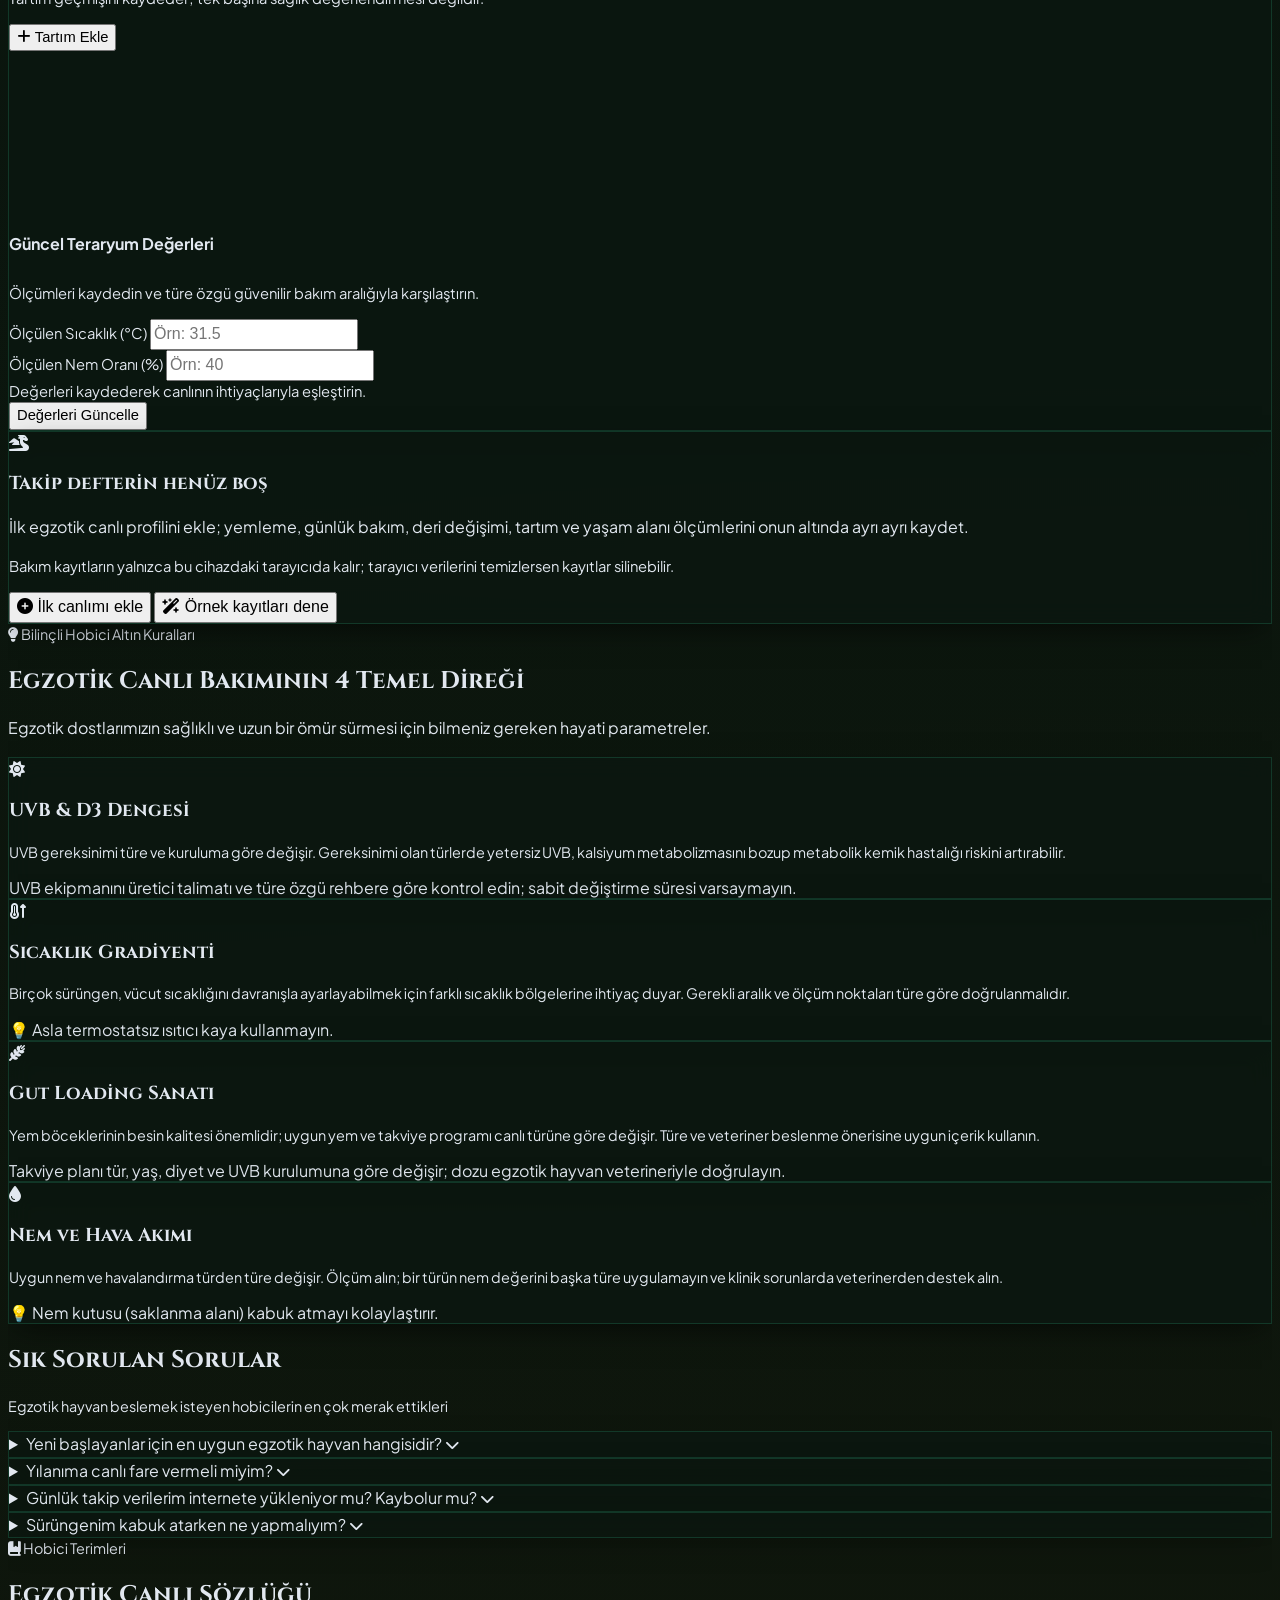
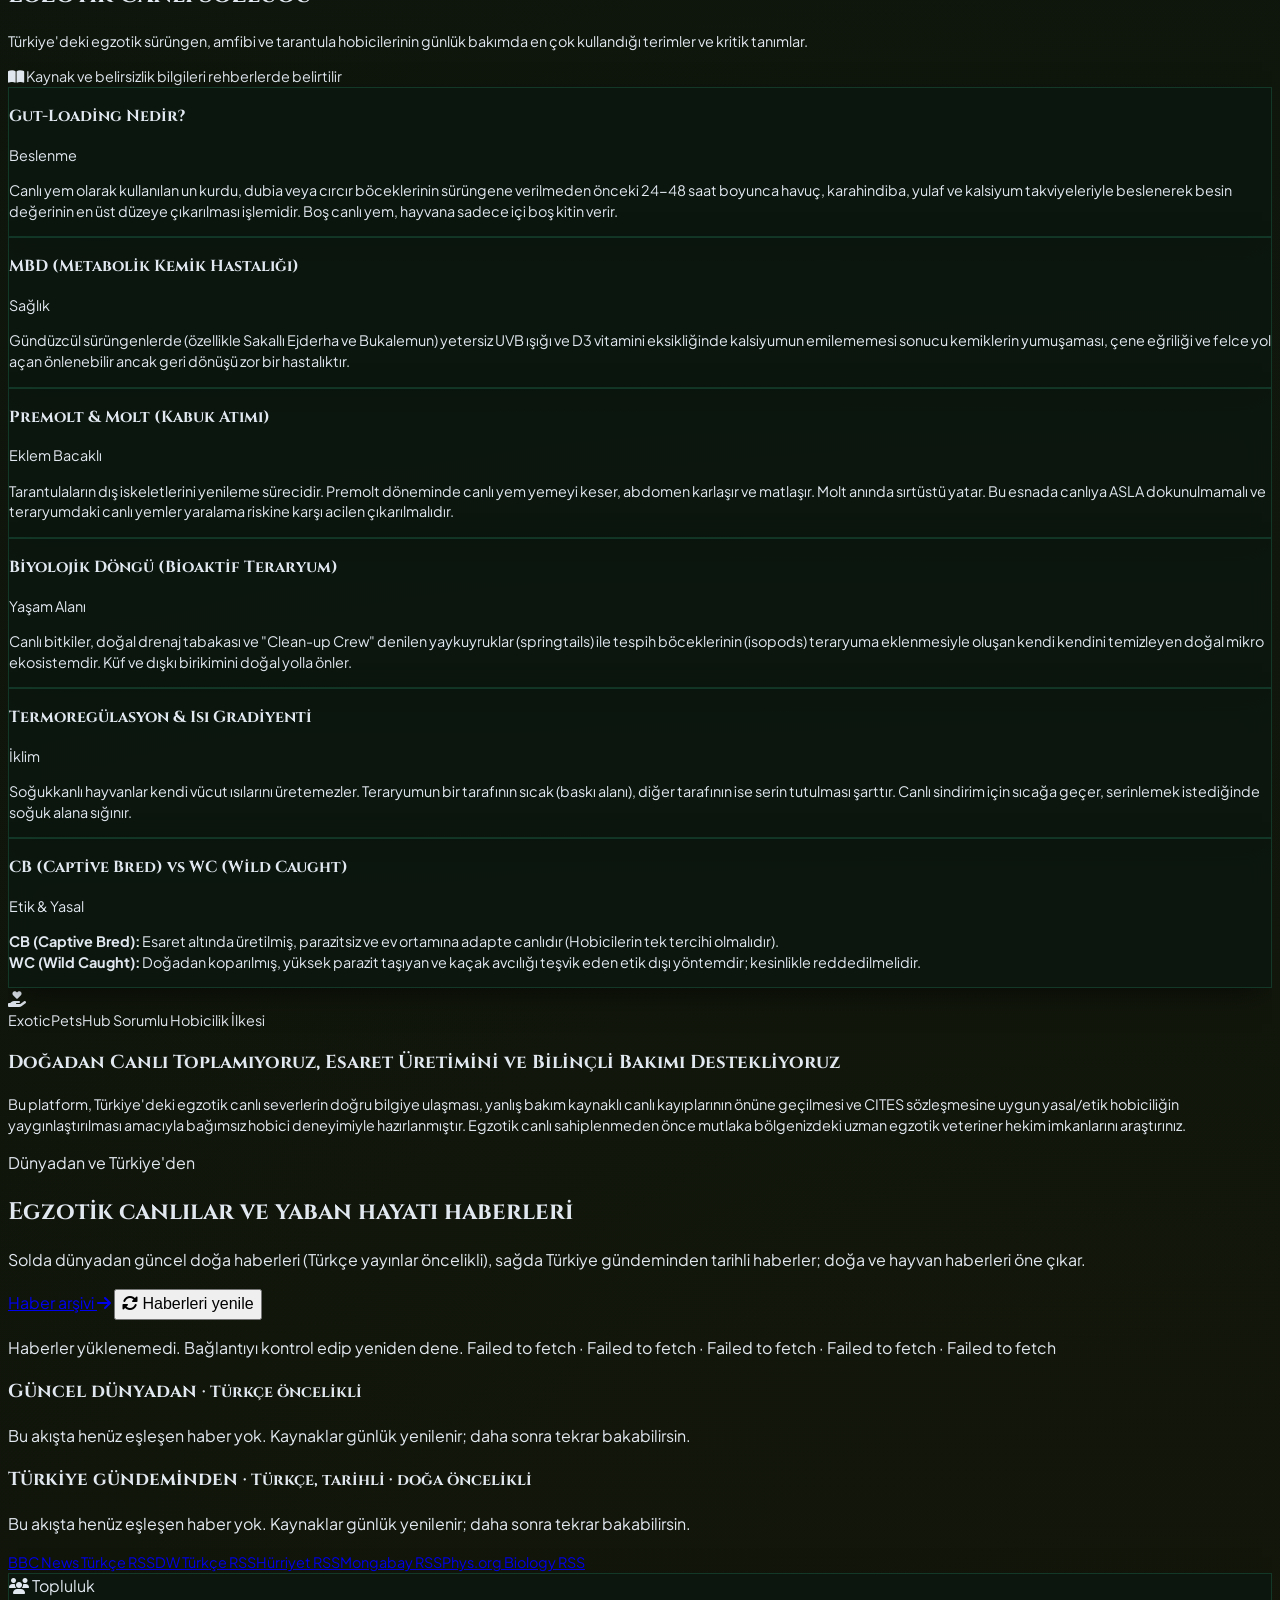
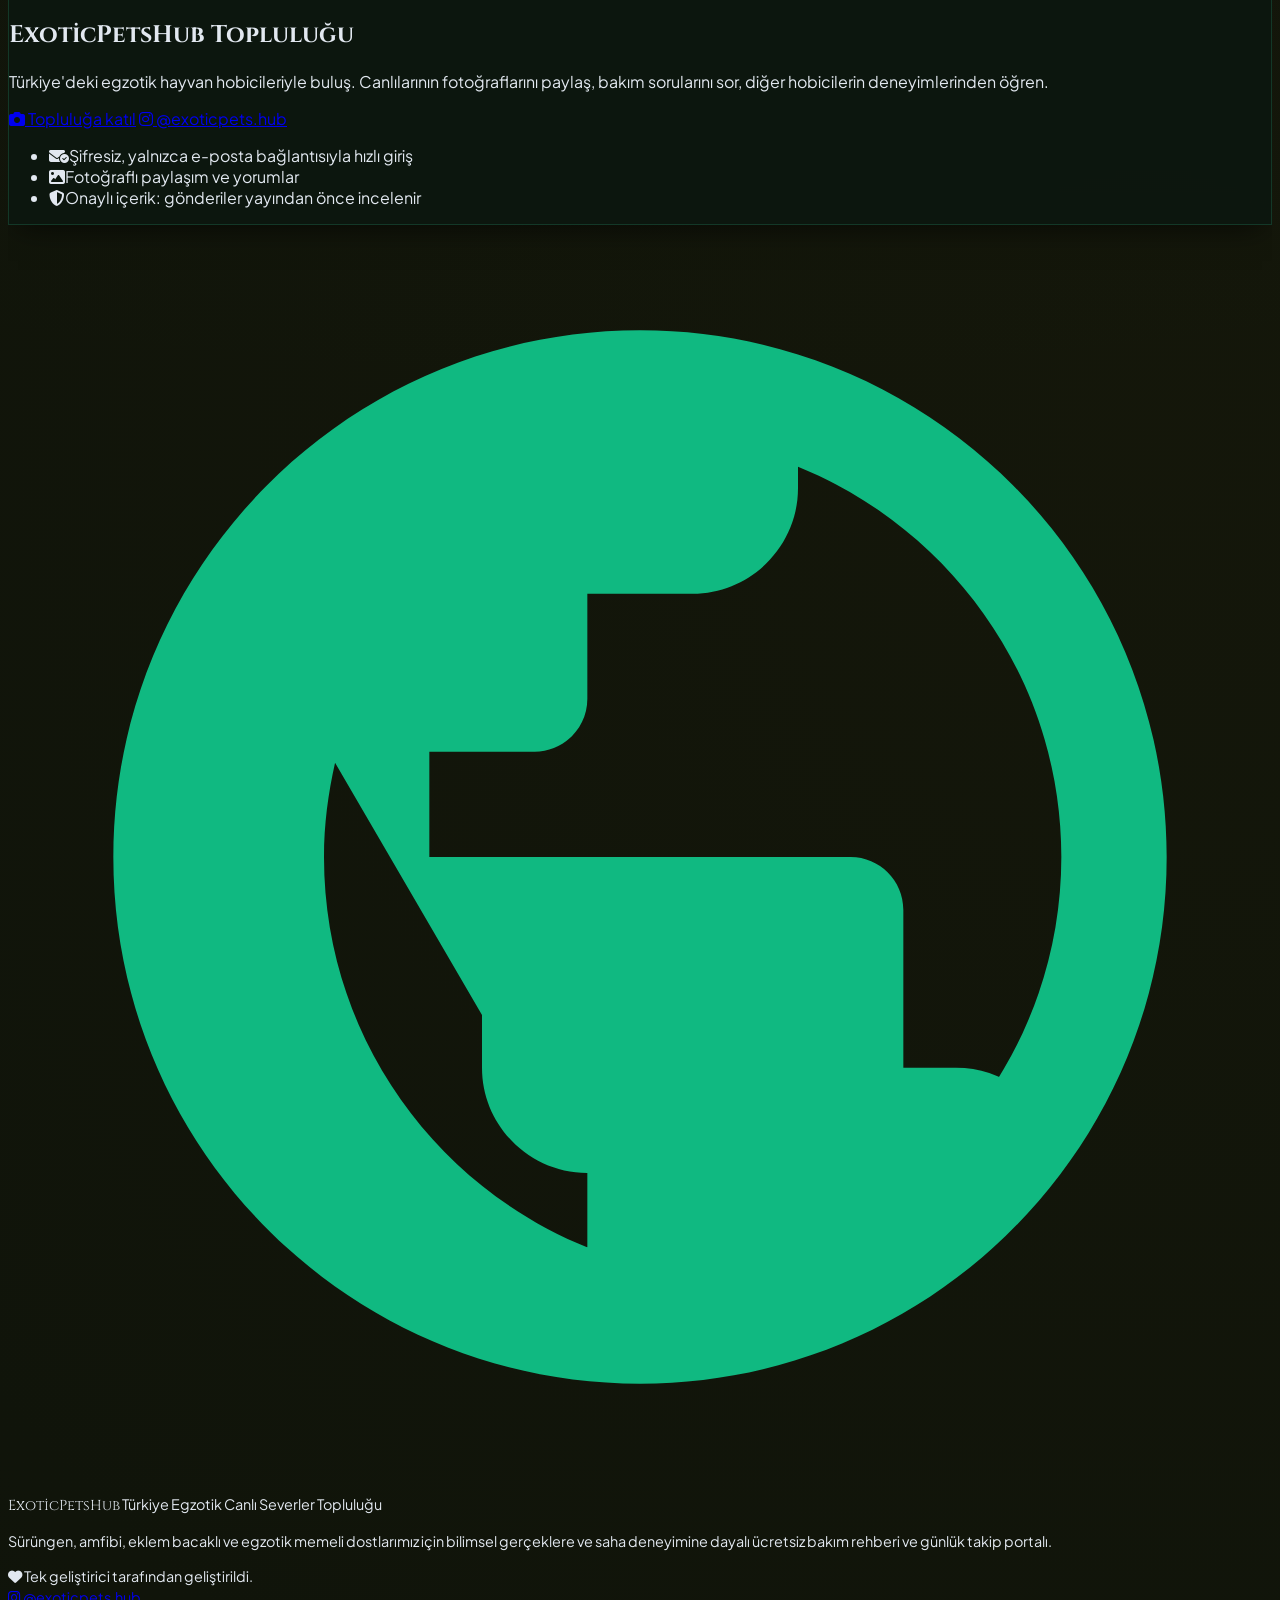
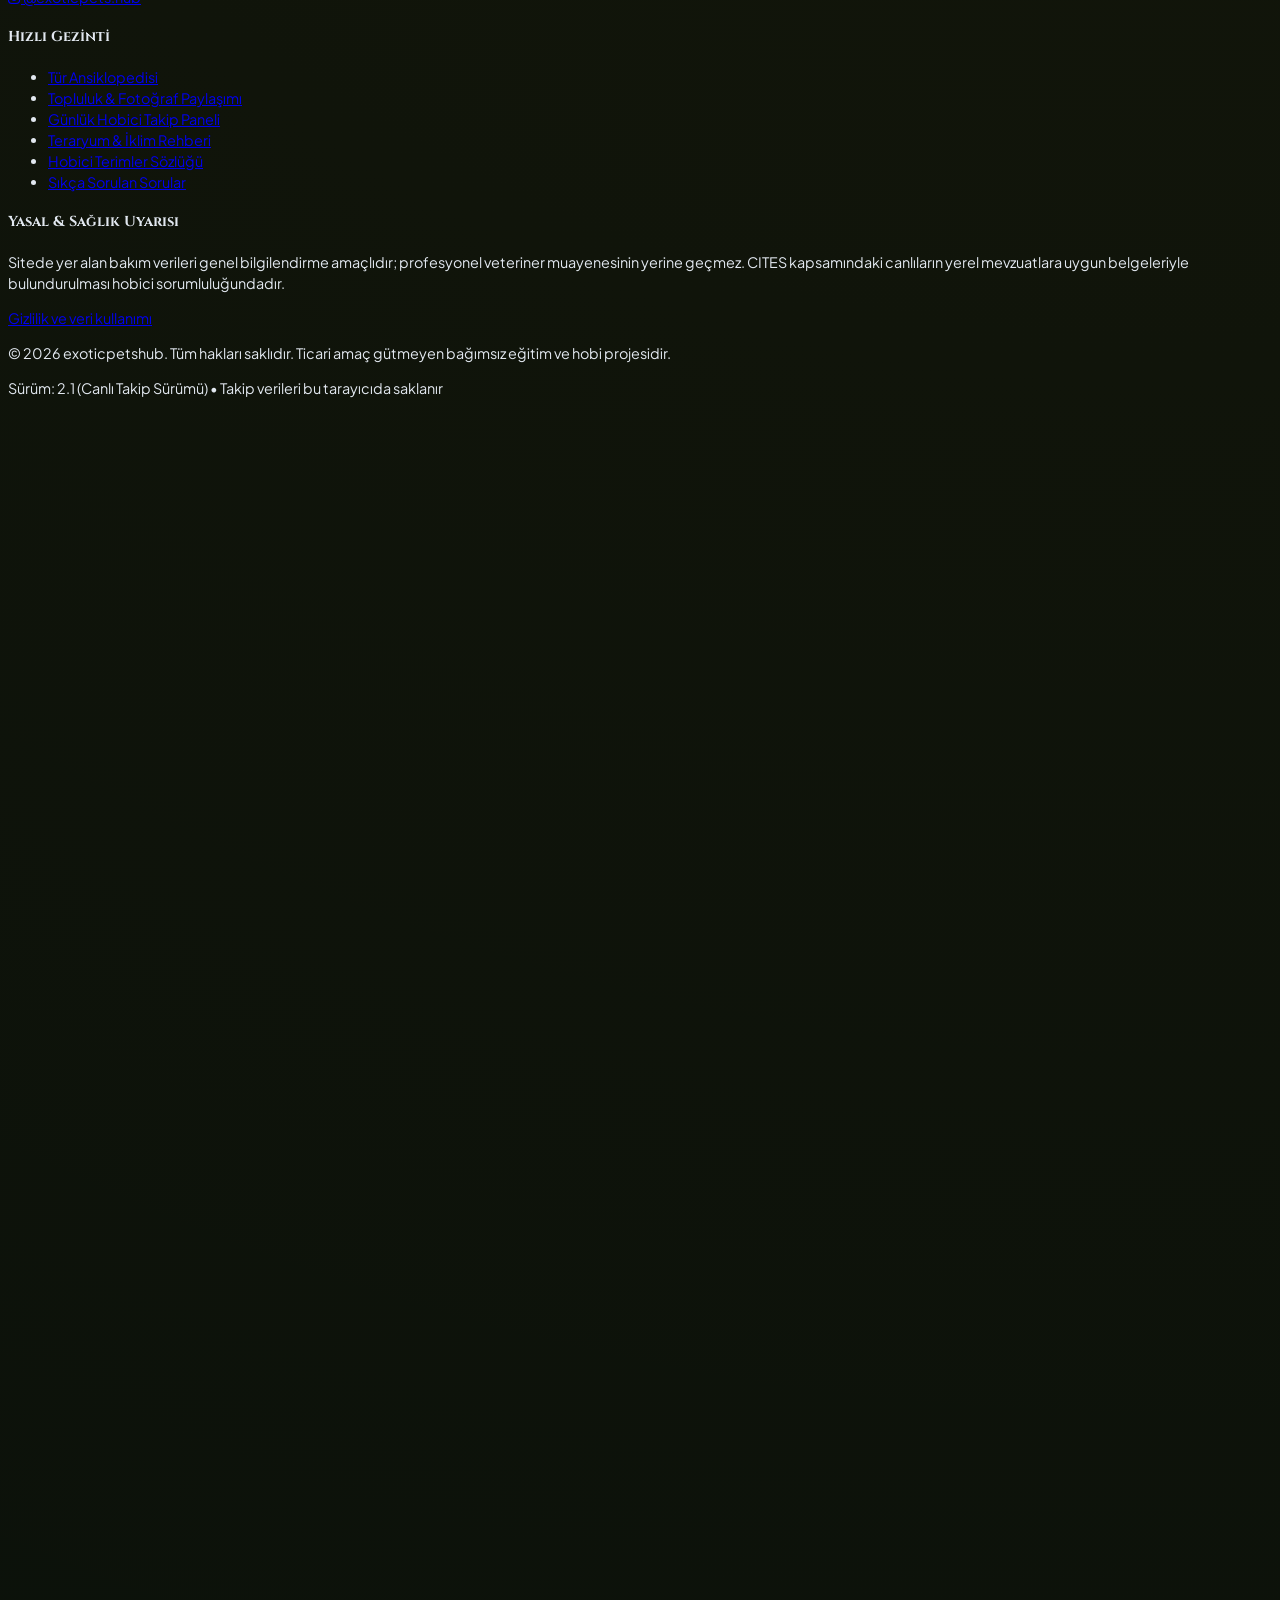
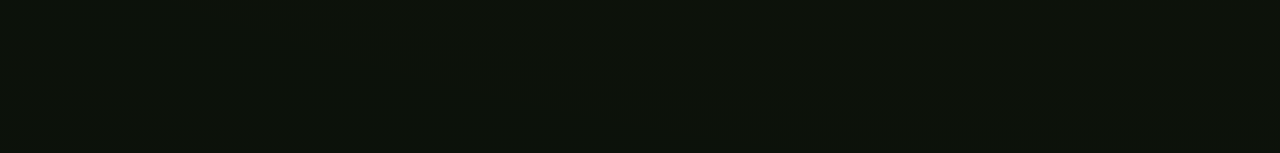
==== commit 15c4ee12: "Expand species catalog and highlight Instagram Co-authored-by: Copilot <223556219+Copilot@users.nore" ====
--- a/exoticpetshub/index.html
+++ b/exoticpetshub/index.html
@@ -272,6 +272,9 @@
           <a href="veterinarian.html" class="px-7 py-4 rounded-xl border border-rose-300/50 bg-rose-950/40 hover:bg-rose-900/60 text-white font-bold text-base sm:text-lg backdrop-blur-sm transition-all hover:-translate-y-0.5 flex items-center gap-3">
             <i class="fa-solid fa-user-doctor"></i> Sağlık merkezi
           </a>
+          <a href="https://www.instagram.com/exoticpets.hub/" target="_blank" rel="noopener me" class="px-7 py-4 rounded-xl border border-pink-300/60 bg-pink-950/50 hover:bg-pink-900/70 text-white font-bold text-base sm:text-lg backdrop-blur-sm transition-all hover:-translate-y-0.5 flex items-center gap-3">
+            <i class="fa-brands fa-instagram"></i> Instagram’da takip et
+          </a>
         </div>
 
         <p class="mt-8 text-sm sm:text-base font-medium text-white/85">
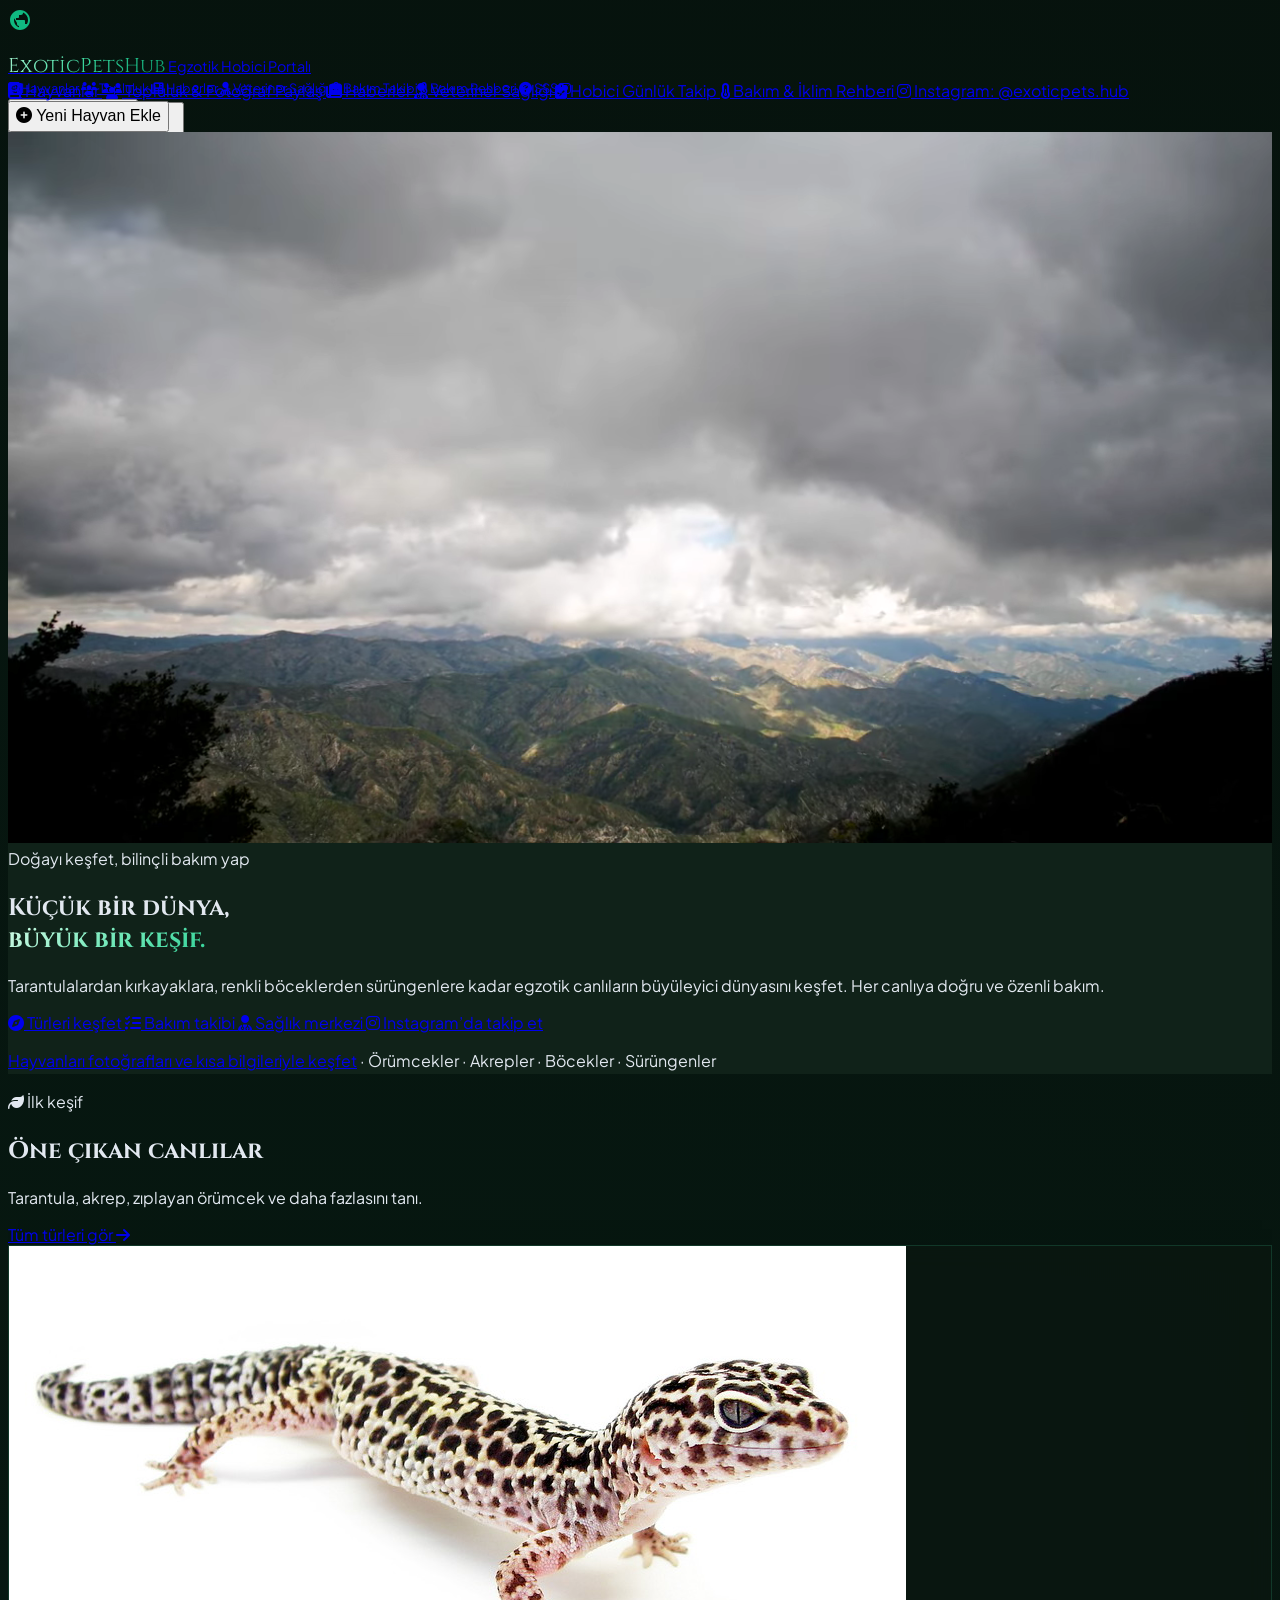
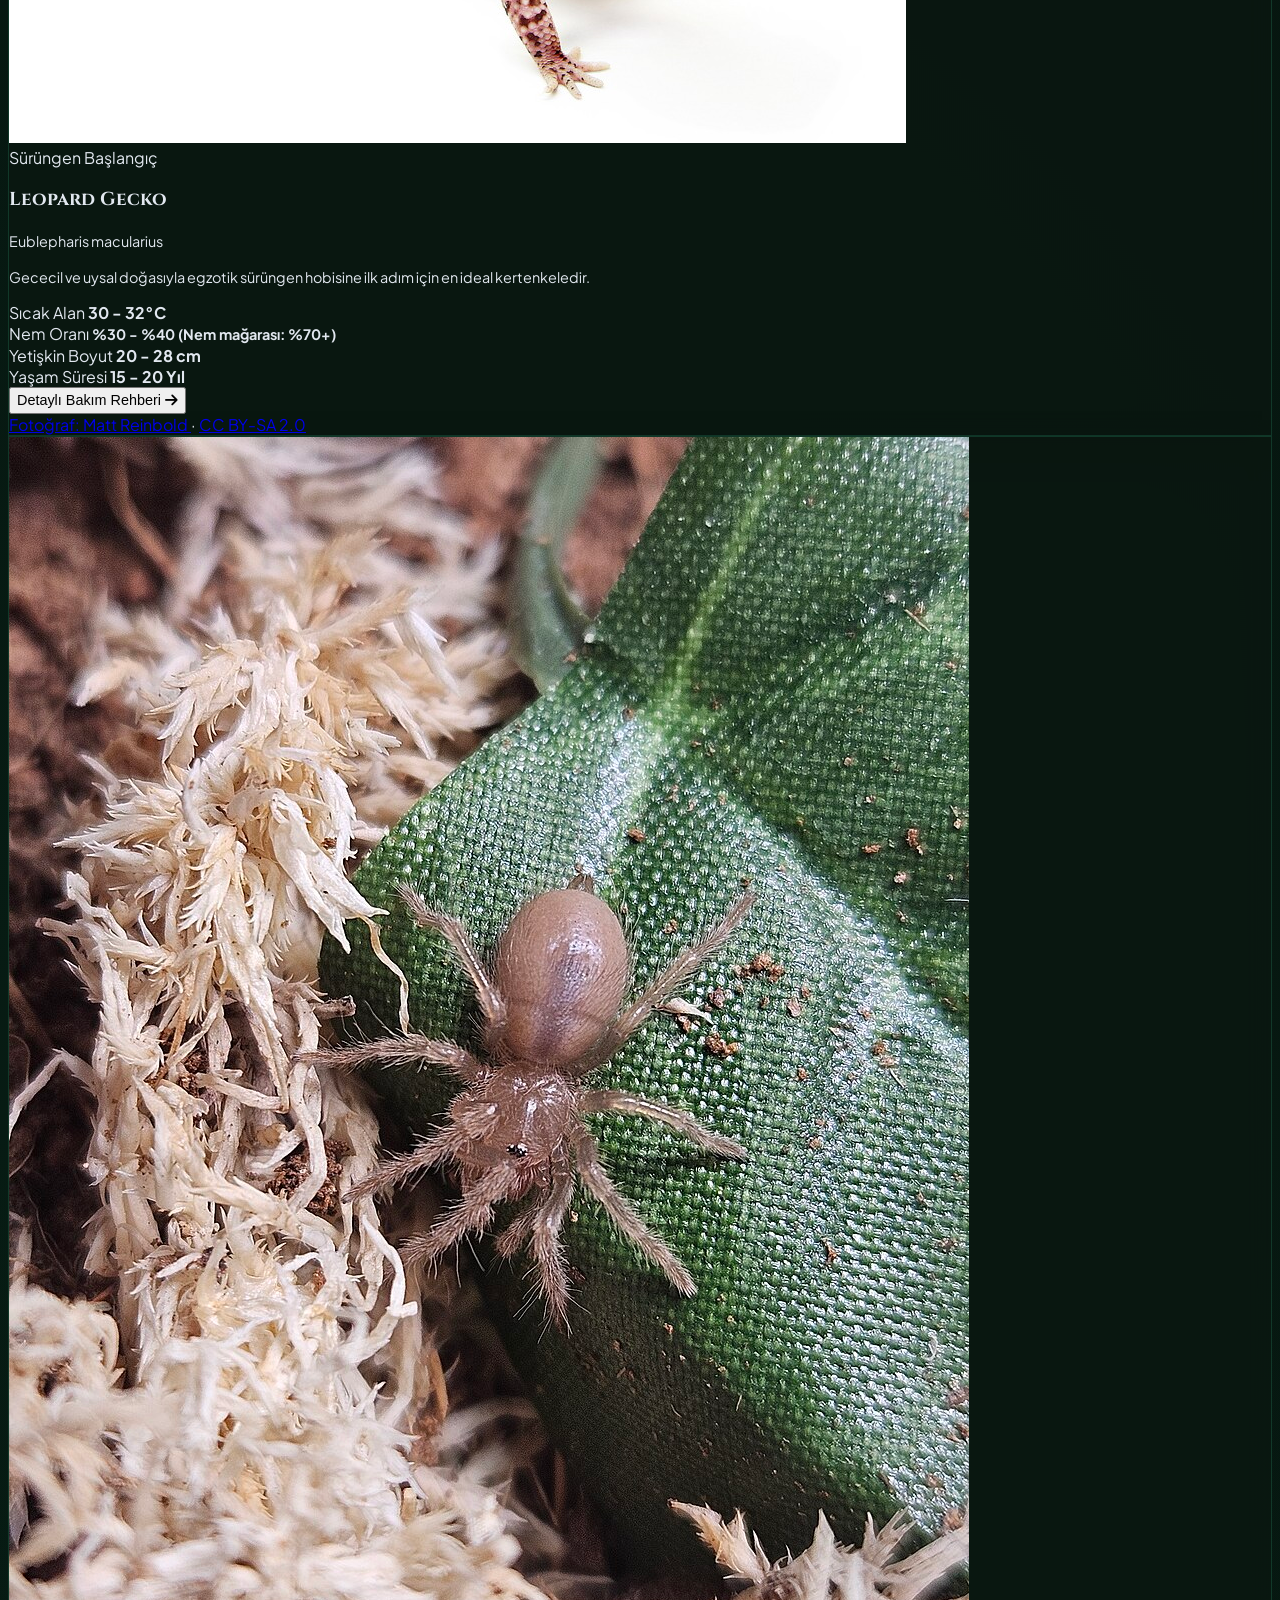
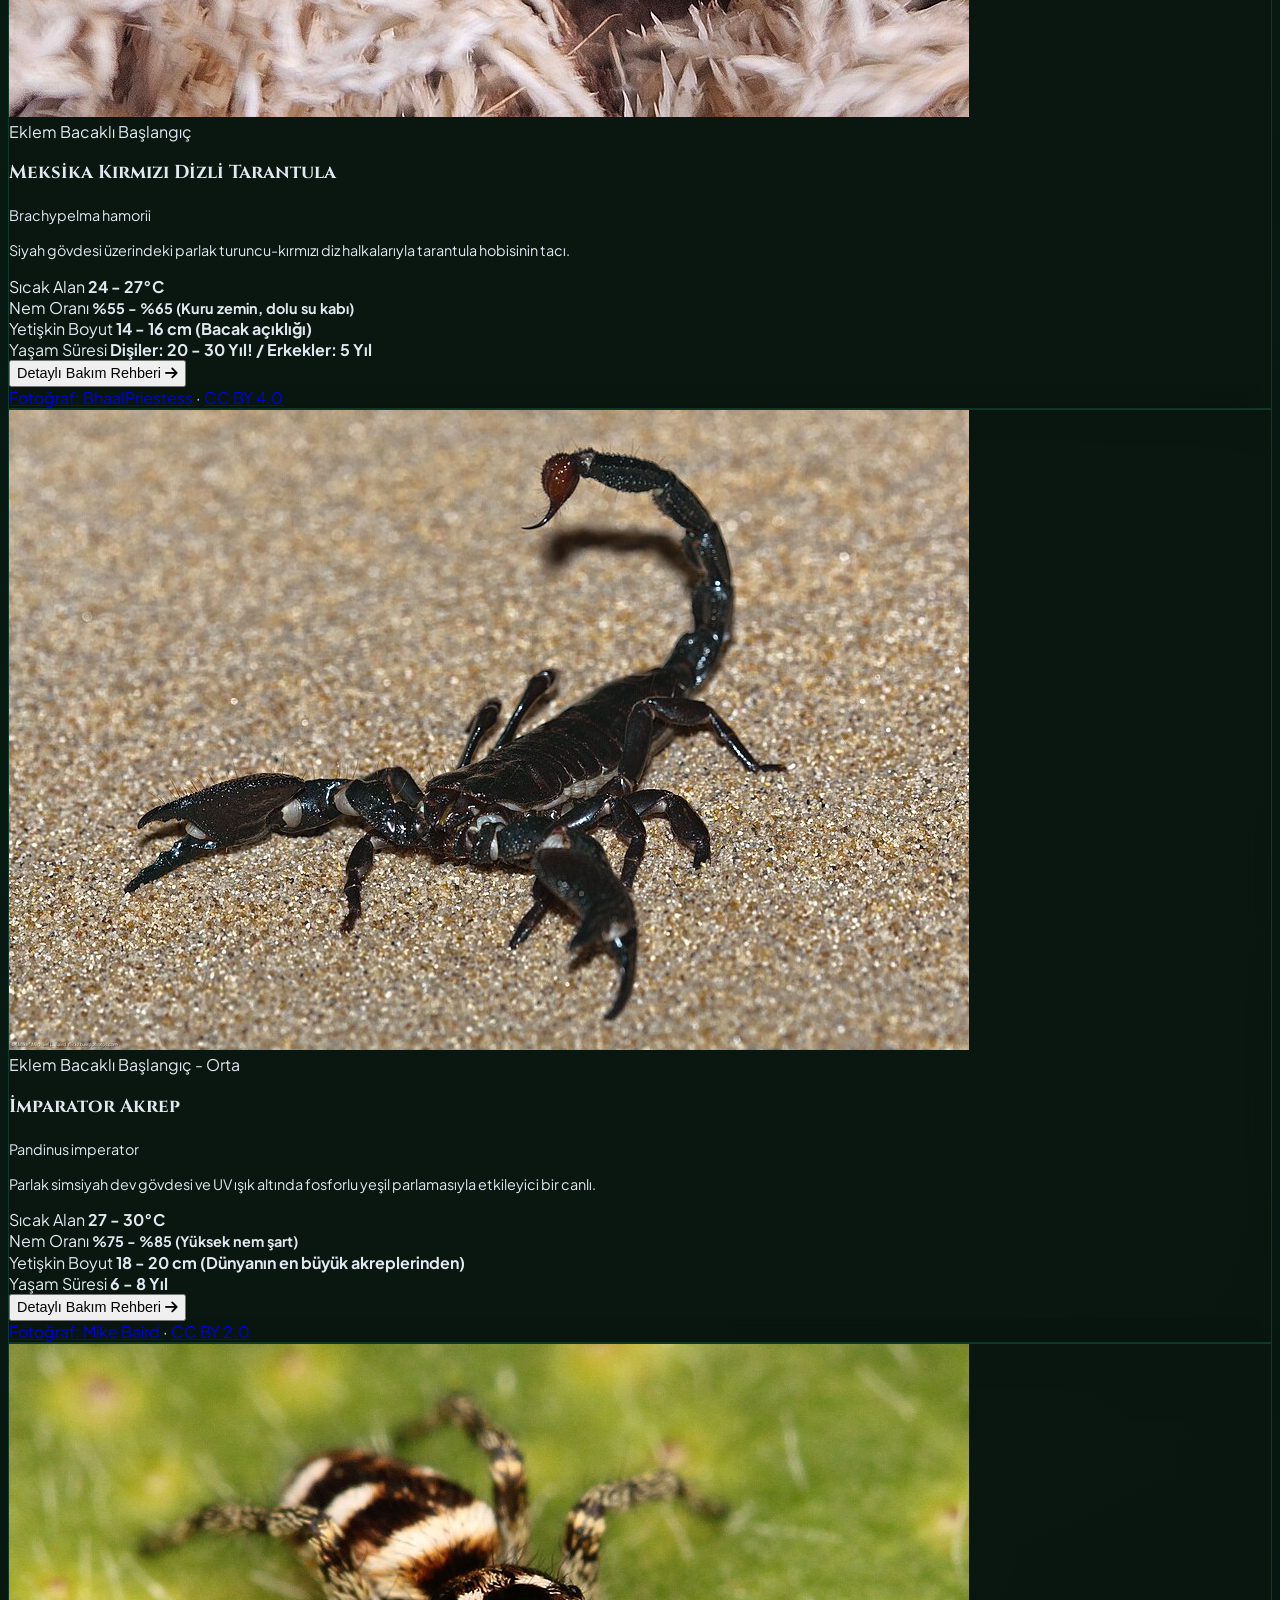
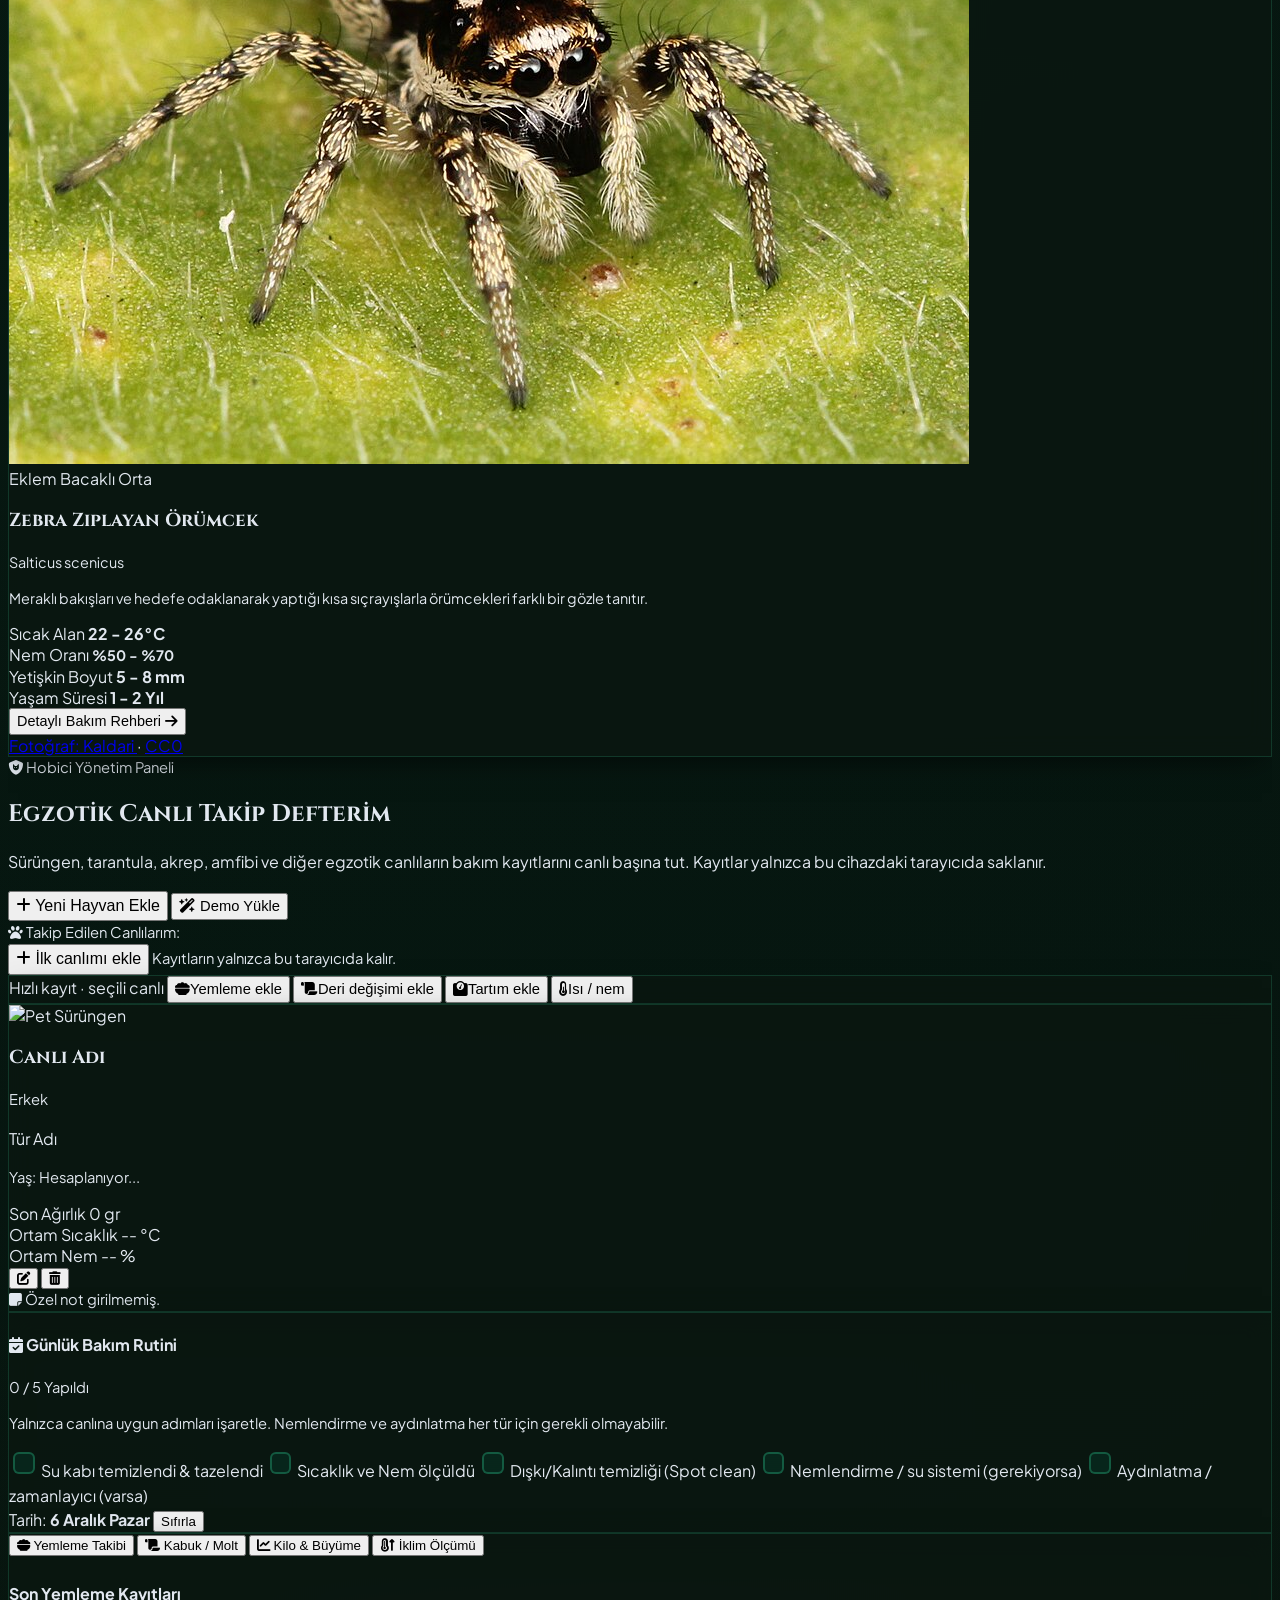
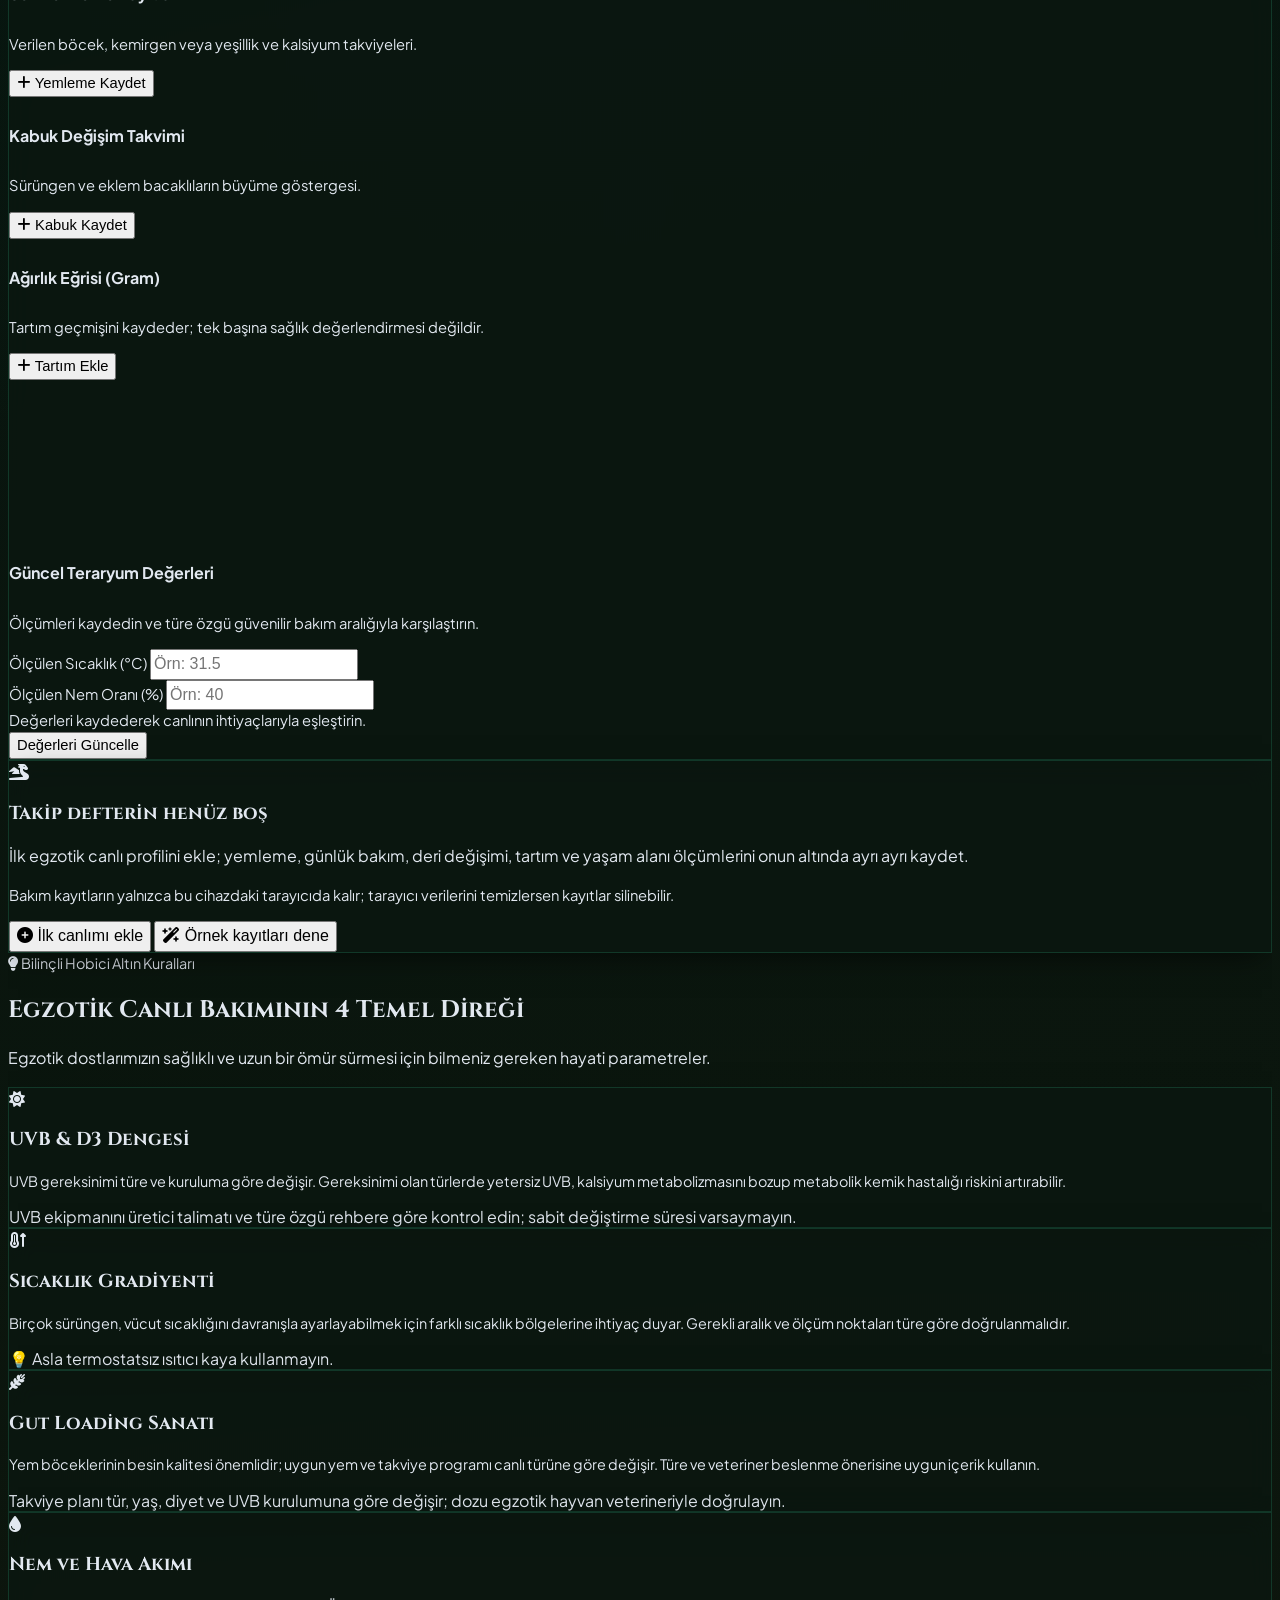
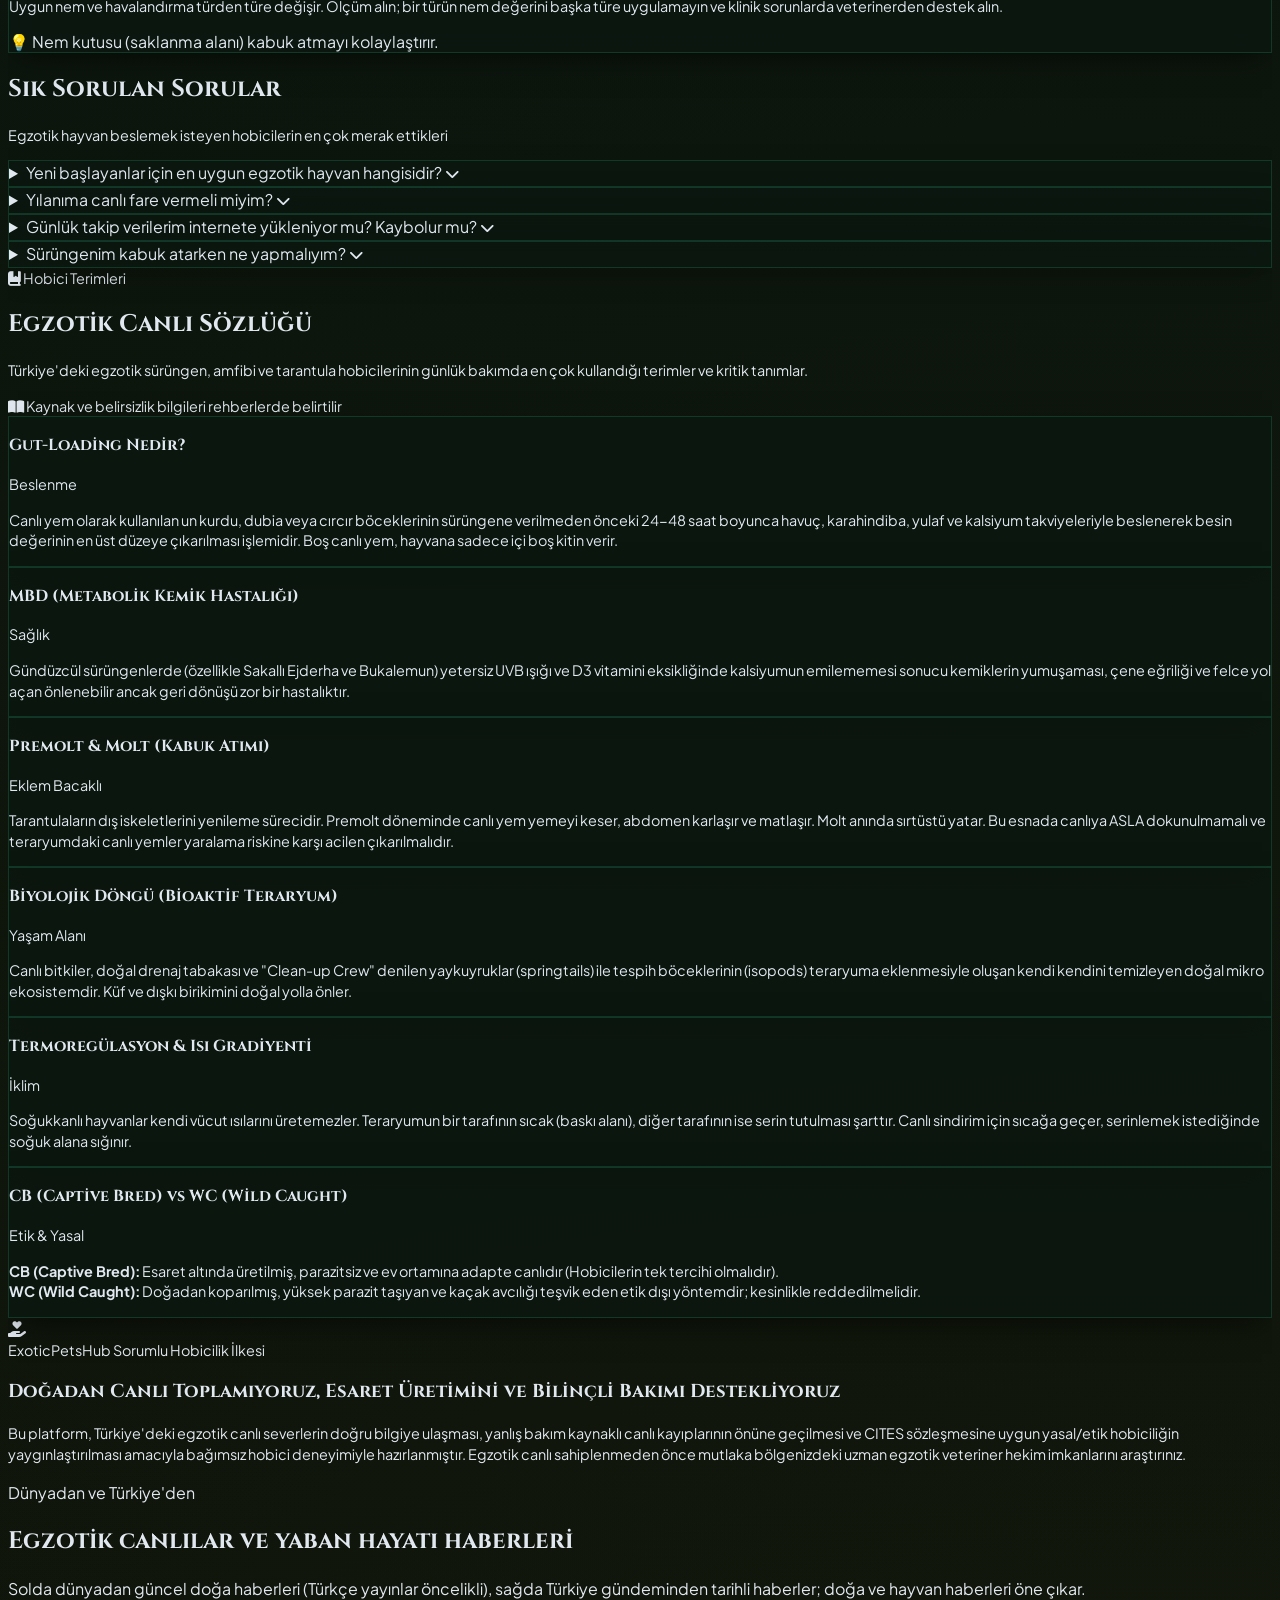
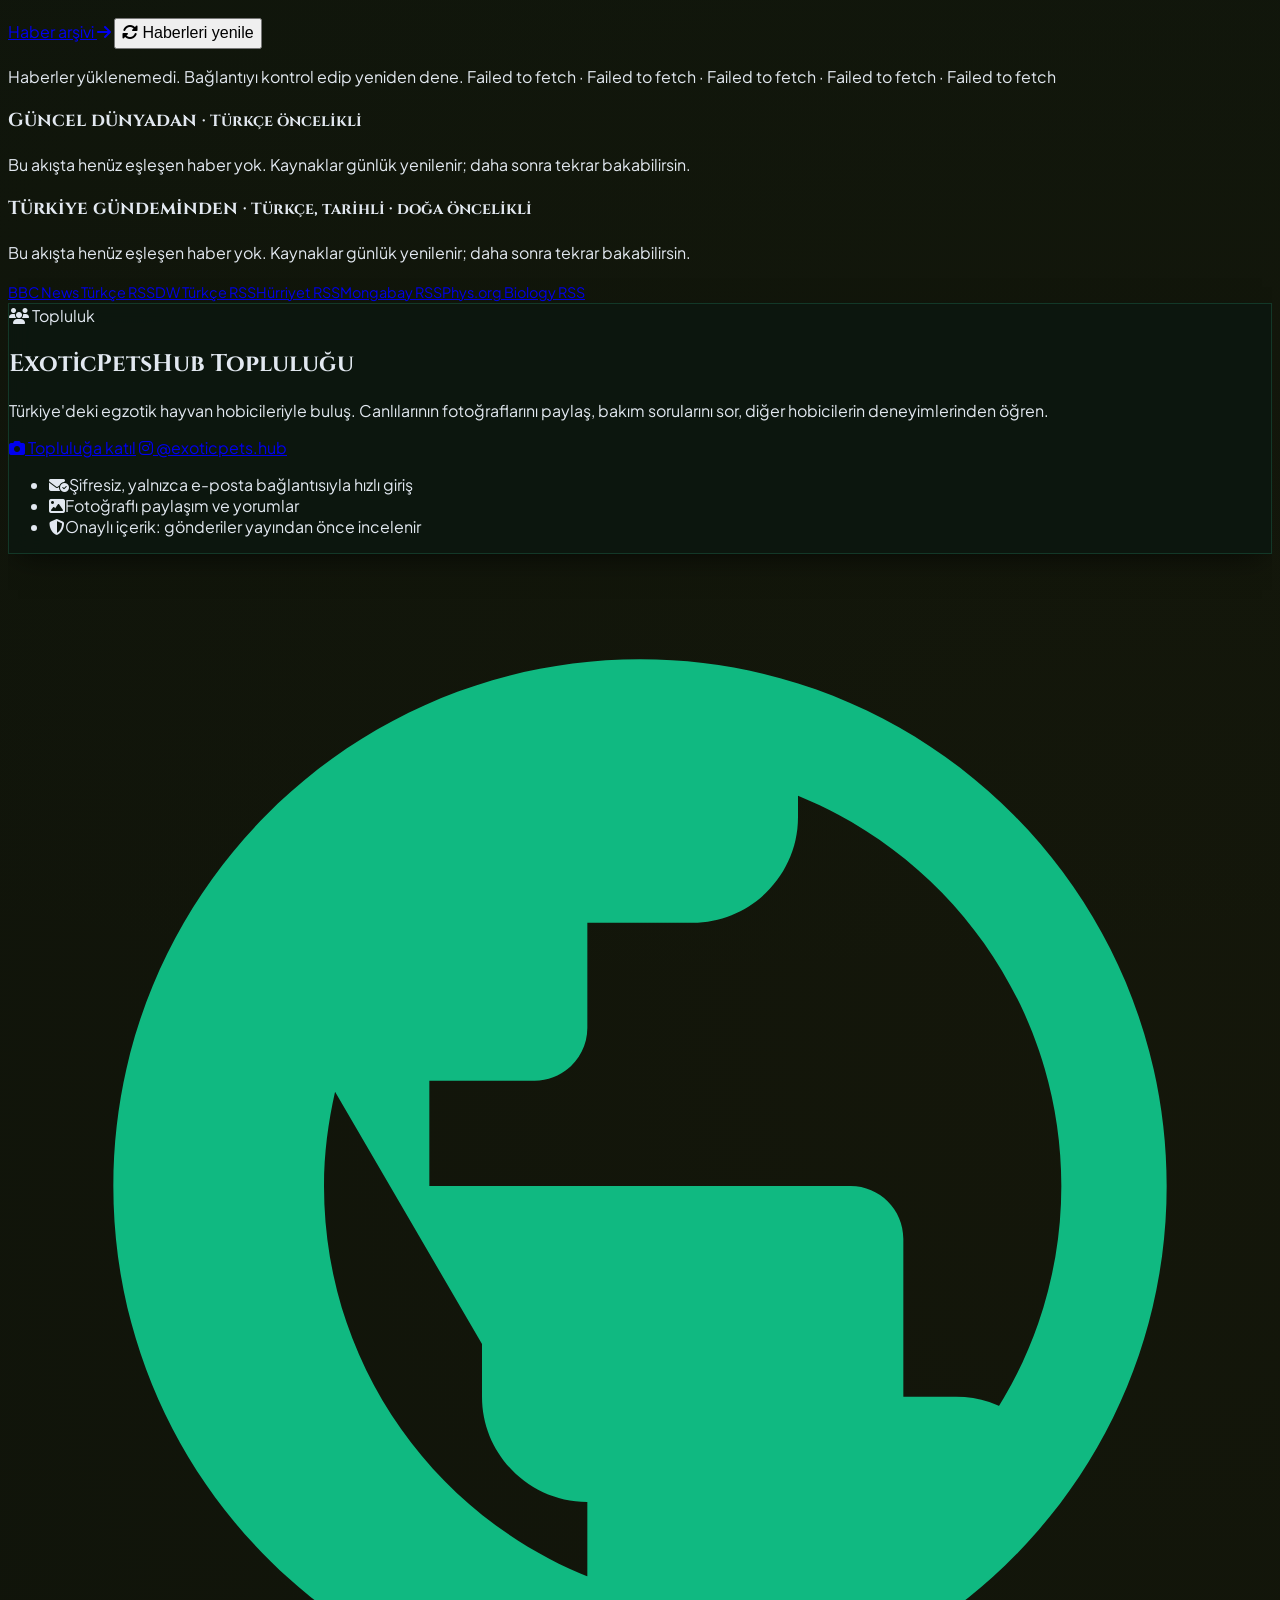
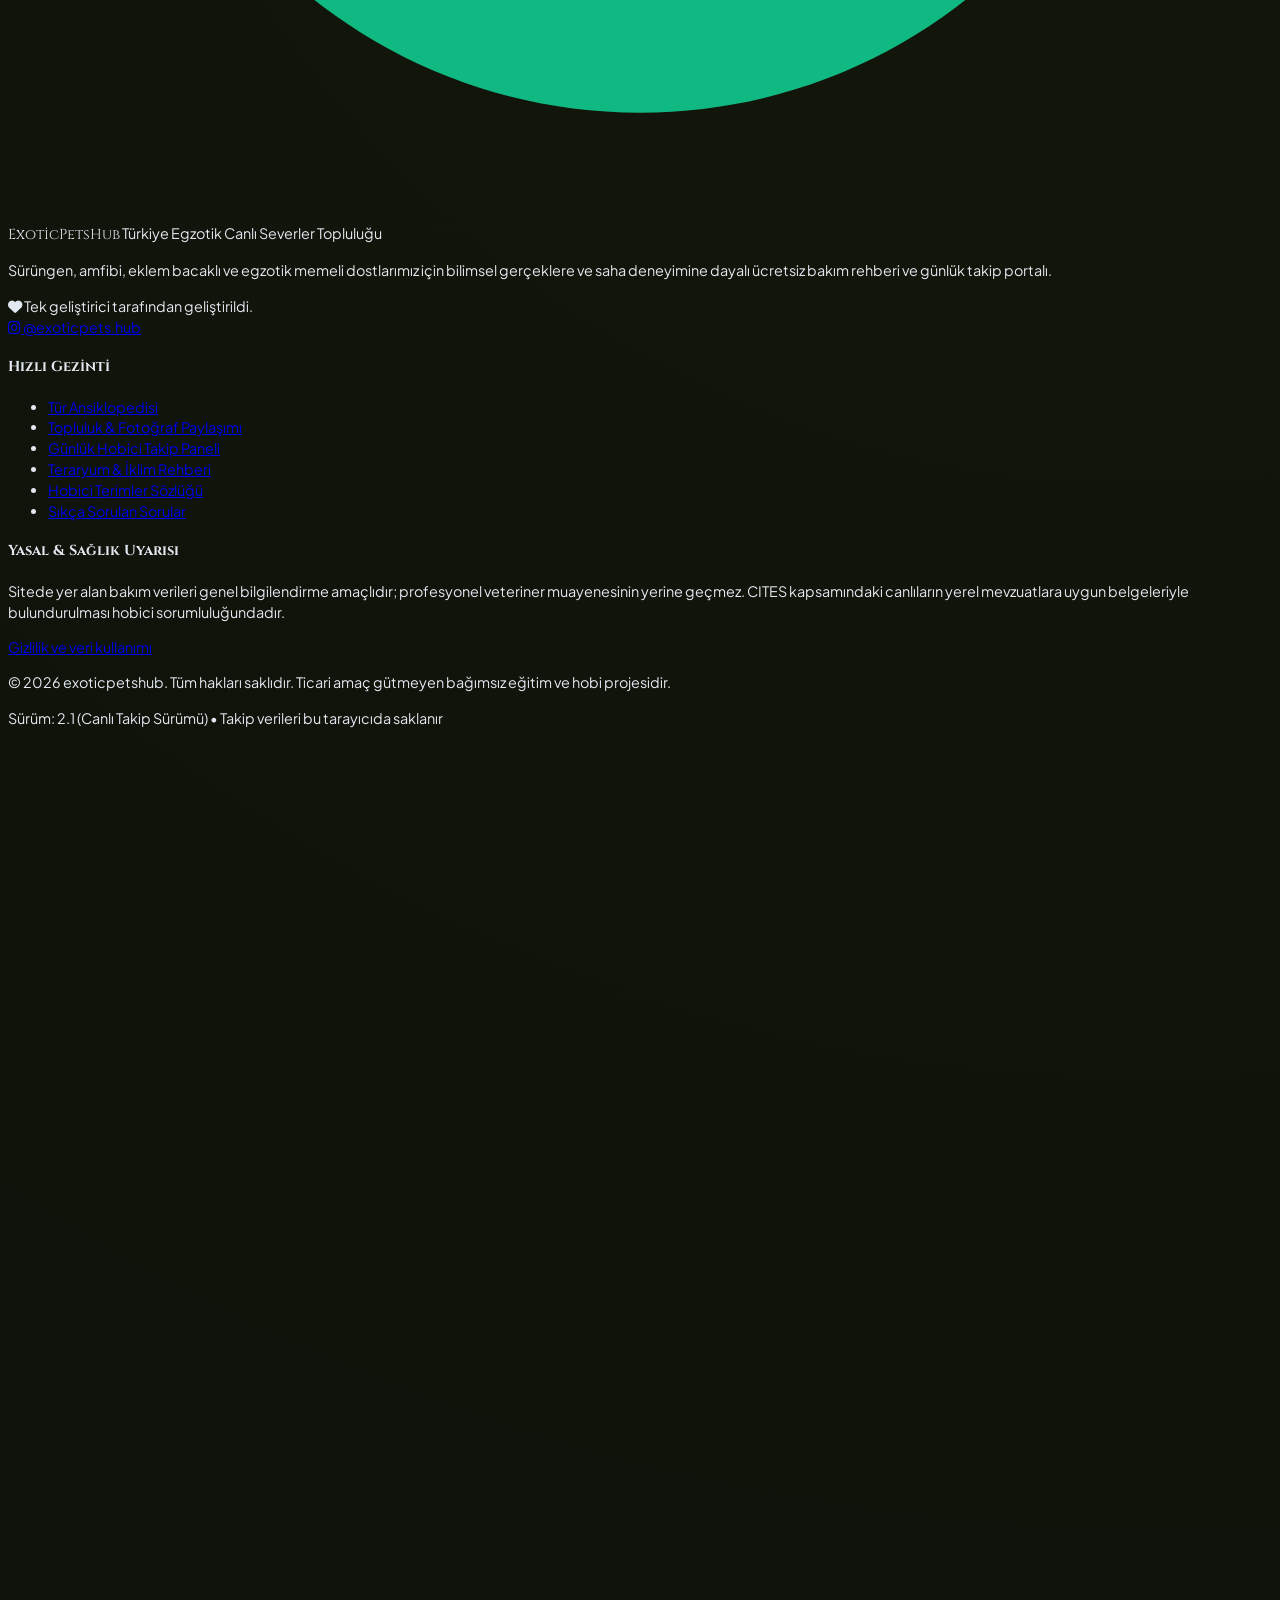
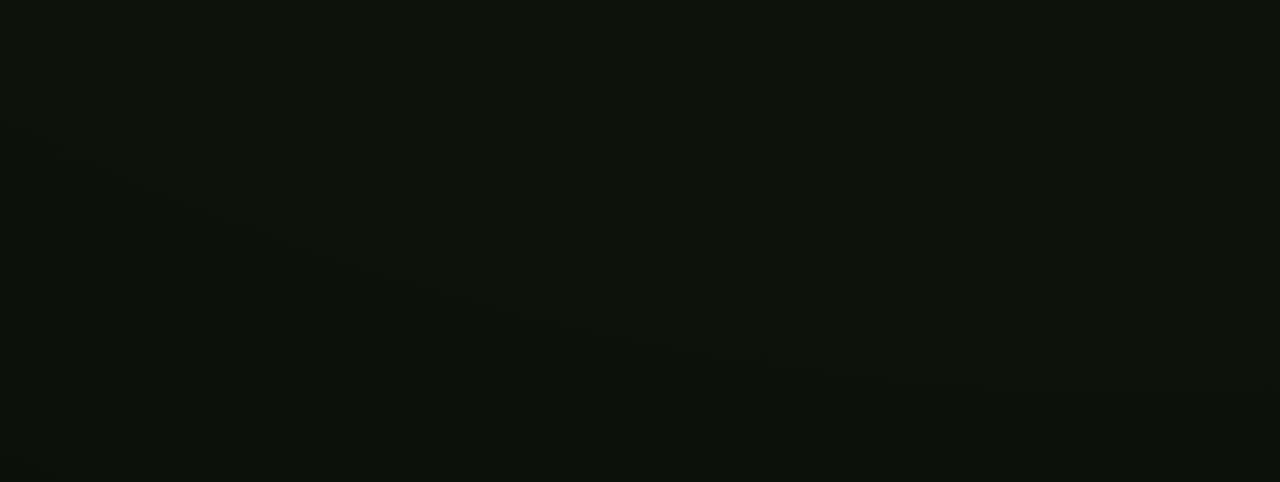
==== commit 3468d418: "Fix admin magic link redirect Co-authored-by: Copilot <223556219+Copilot@users.noreply.github.com>" ====
--- a/exoticpetshub/index.html
+++ b/exoticpetshub/index.html
@@ -12,6 +12,11 @@
   <meta name="robots" content="index, follow, max-snippet:-1, max-image-preview:large, max-video-preview:-1">
   <meta name="theme-color" content="#064e3b">
   <link rel="canonical" href="https://exoticpetshub.com.tr/">
+  <script>
+    if (window.location.hash.includes('access_token=') || window.location.search.includes('code=')) {
+      window.location.replace('https://exoticpetshub.com.tr/admin.html' + window.location.search + window.location.hash);
+    }
+  </script>
 
   <!-- Open Graph / Facebook & WhatsApp Önizleme -->
   <meta property="og:type" content="website">
--- a/exoticpetshub/style.css
+++ b/exoticpetshub/style.css
@@ -154,6 +154,52 @@
   font-size: 0.875rem;
 }
 
+@media (min-width: 1280px) {
+  header.sticky > div {
+    max-width: 1600px;
+  }
+
+  header.sticky > div > div {
+    height: 4.5rem;
+  }
+
+  header.sticky > div > div > a:first-child {
+    gap: 0.6rem;
+  }
+
+  header.sticky > div > div > a:first-child > div:first-child {
+    width: 2.75rem;
+    height: 2.75rem;
+  }
+
+  header.sticky > div > div > a:first-child > div:first-child img {
+    width: 1.5rem;
+    height: 1.5rem;
+  }
+
+  header.sticky > div > div > a:first-child > div:last-child > span:first-child {
+    font-size: 1.25rem;
+  }
+
+  header.sticky nav {
+    gap: 0.85rem;
+    font-size: 0.8rem;
+  }
+
+  header.sticky nav a {
+    gap: 0.35rem;
+    white-space: nowrap;
+  }
+
+  header.sticky > div > div > div:last-child {
+    gap: 0.5rem;
+  }
+
+  header.sticky > div > div > div:last-child > button {
+    padding: 0.55rem 0.85rem;
+  }
+}
+
 /* Custom Scrollbar */
 ::-webkit-scrollbar {
   width: 8px;
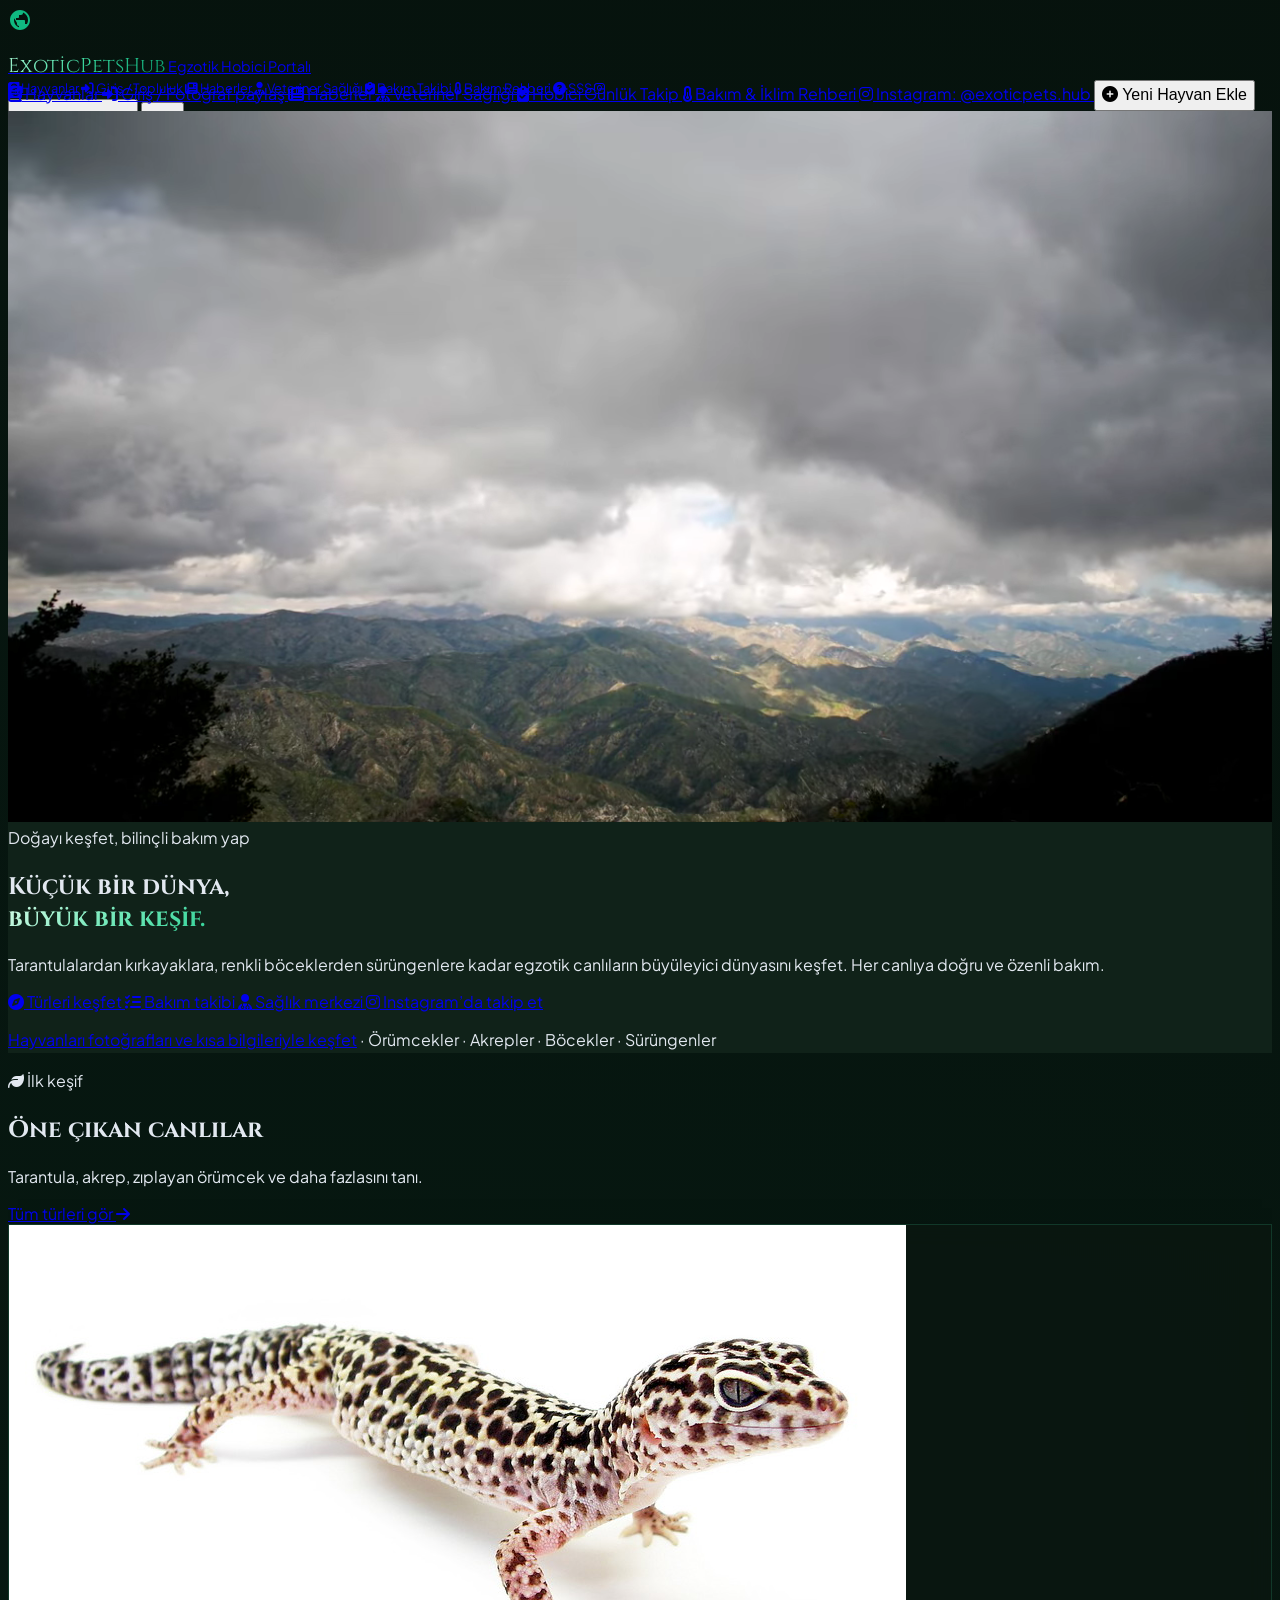
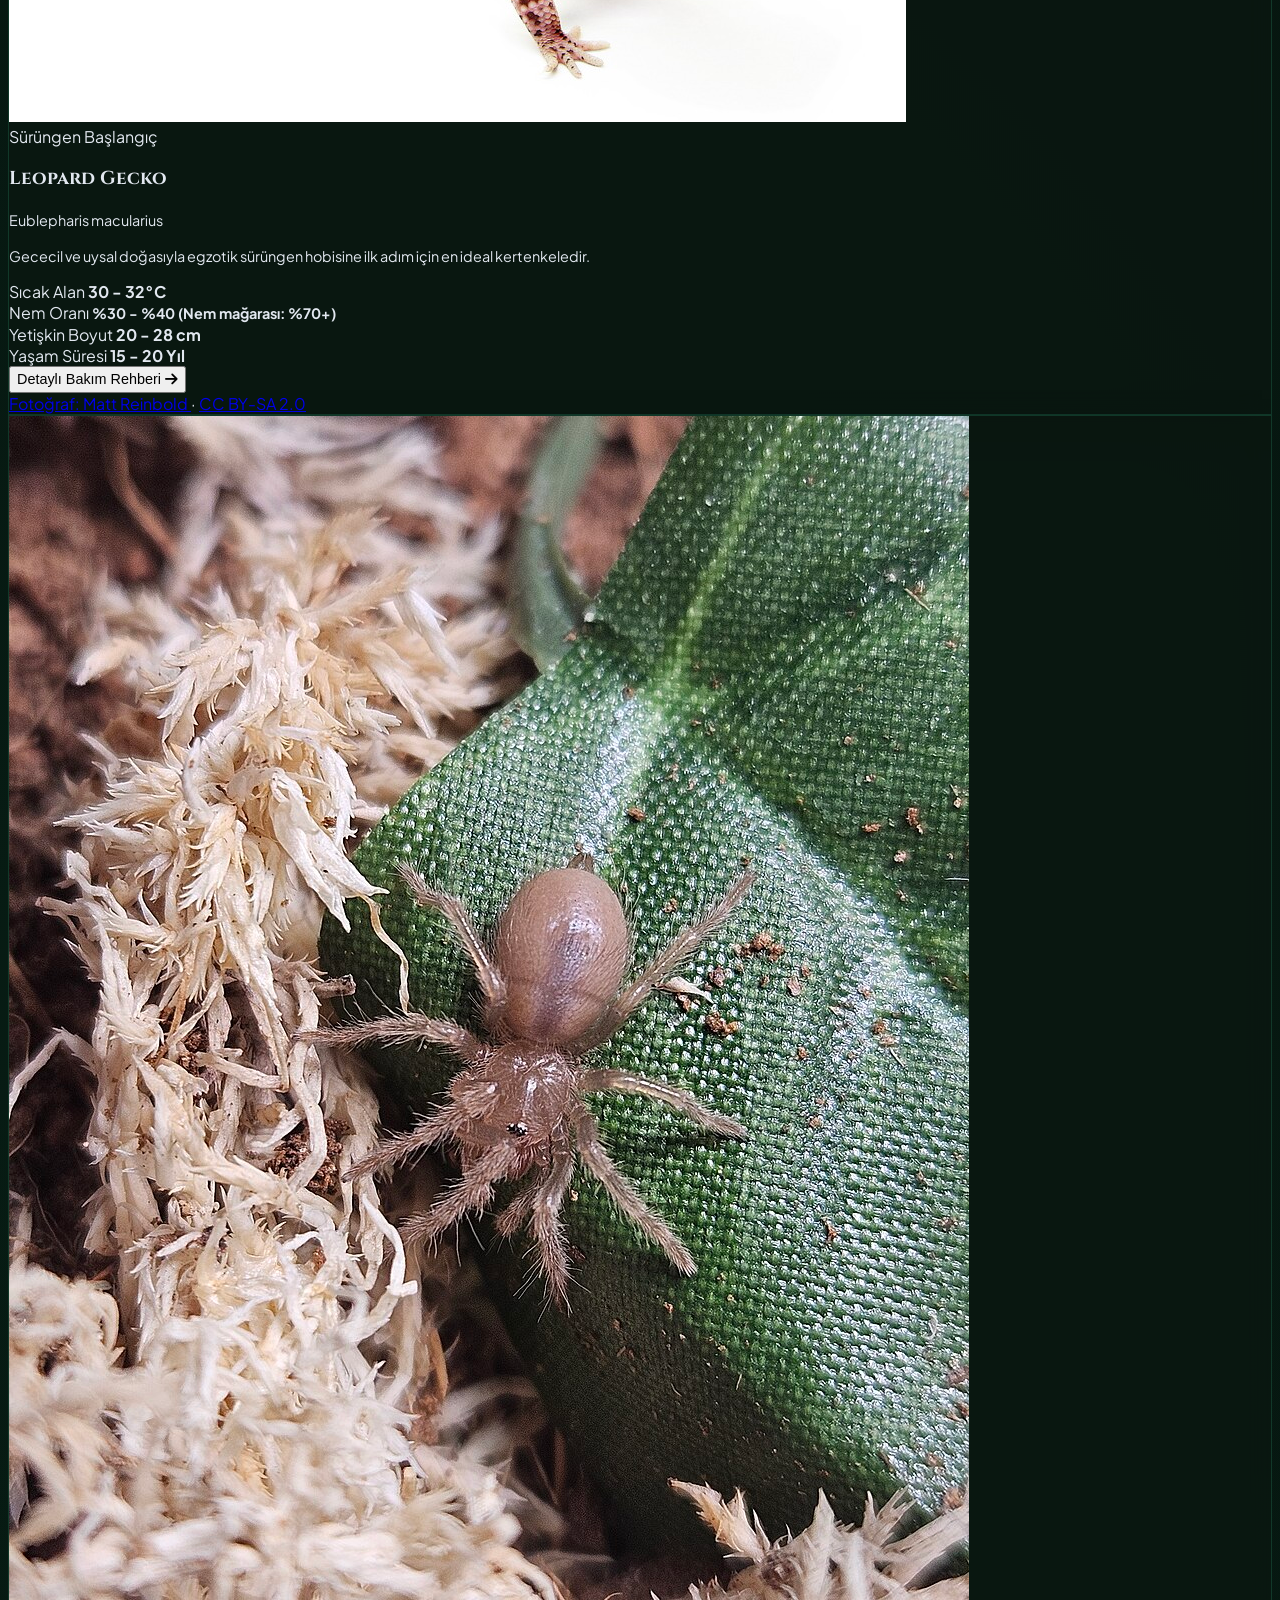
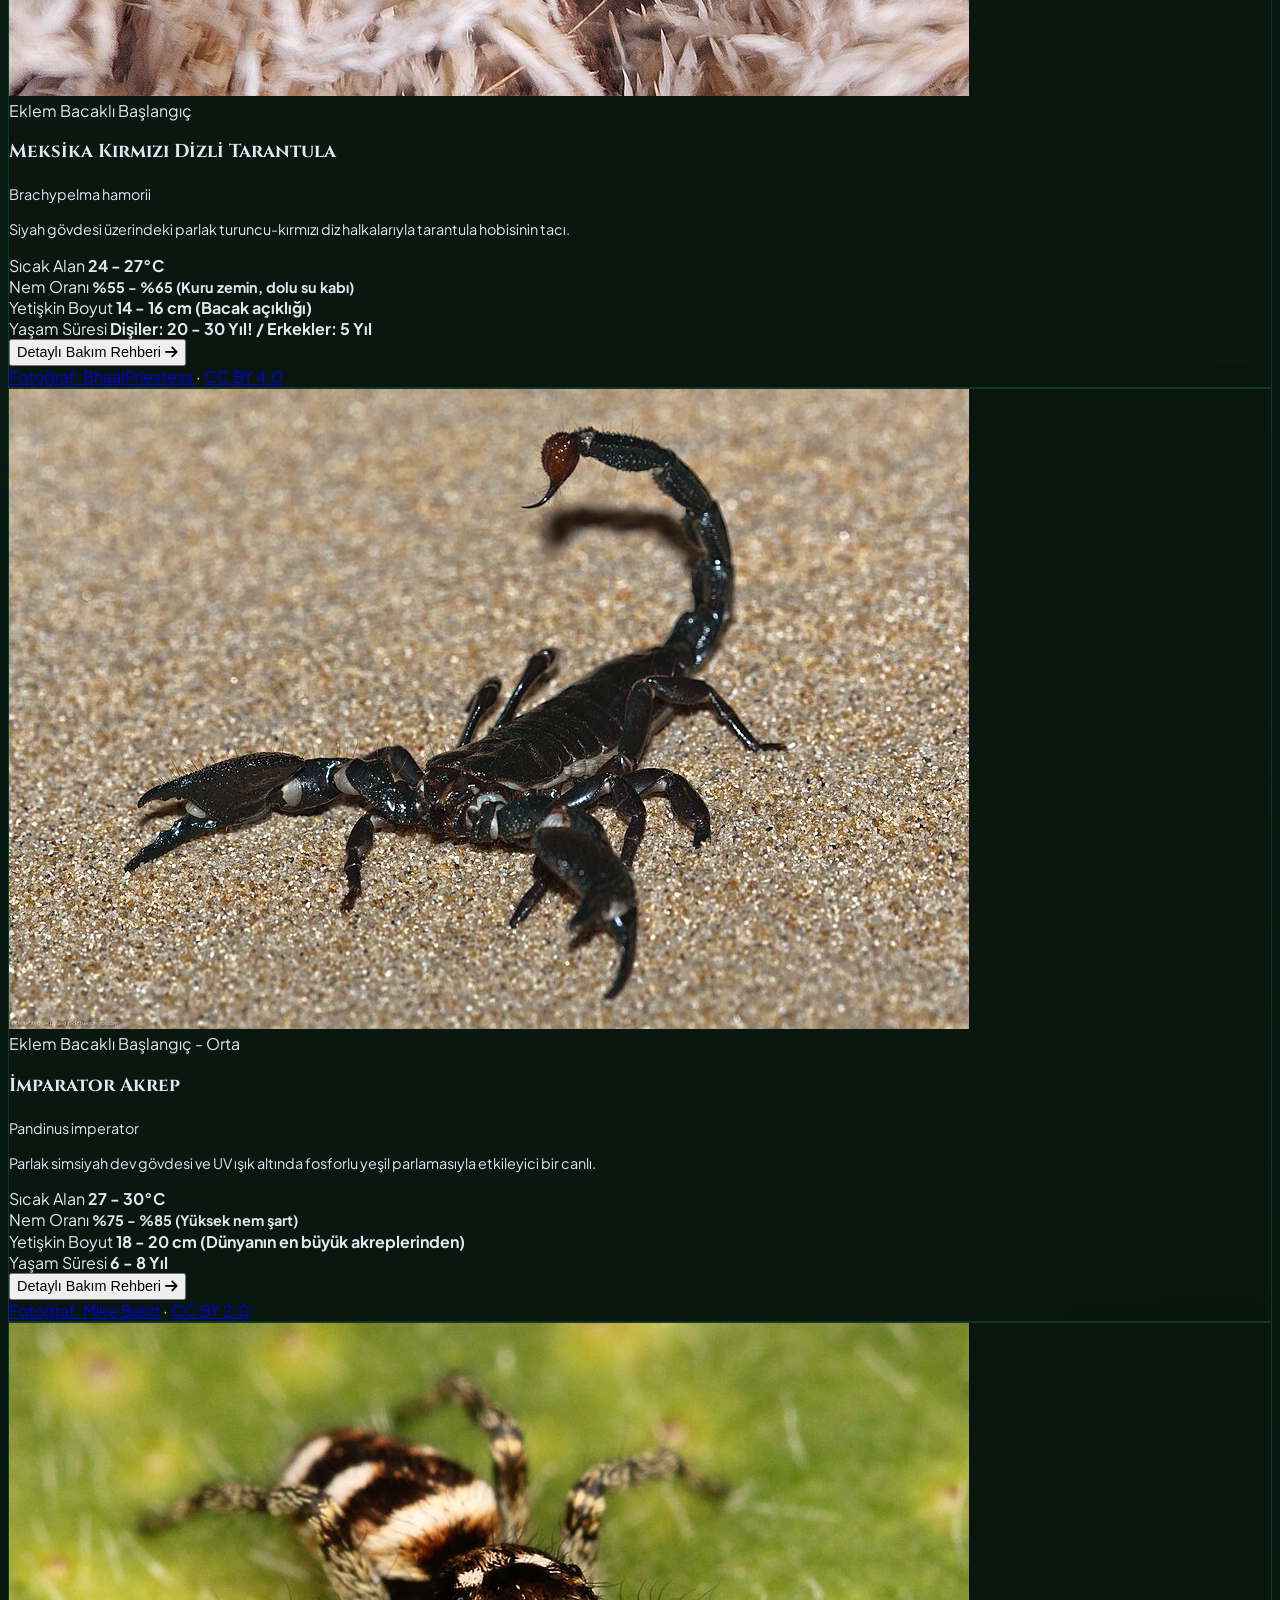
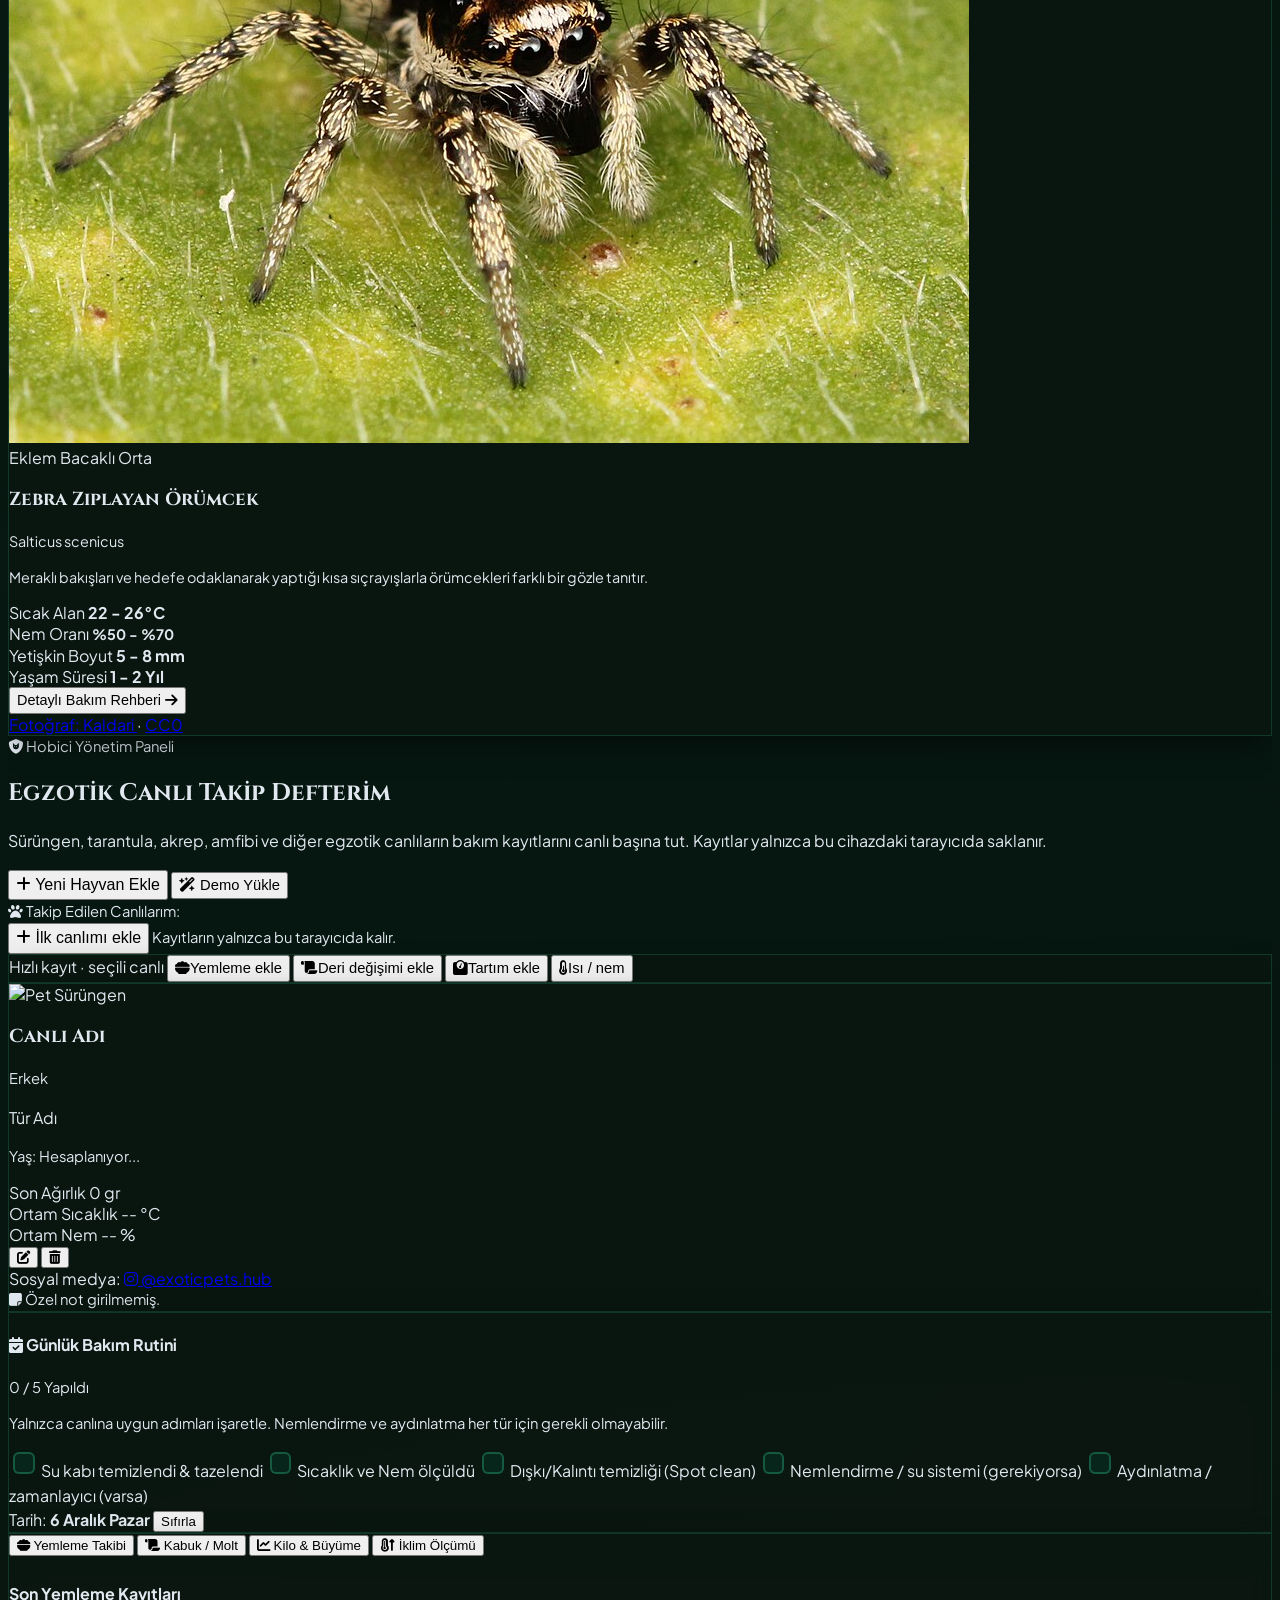
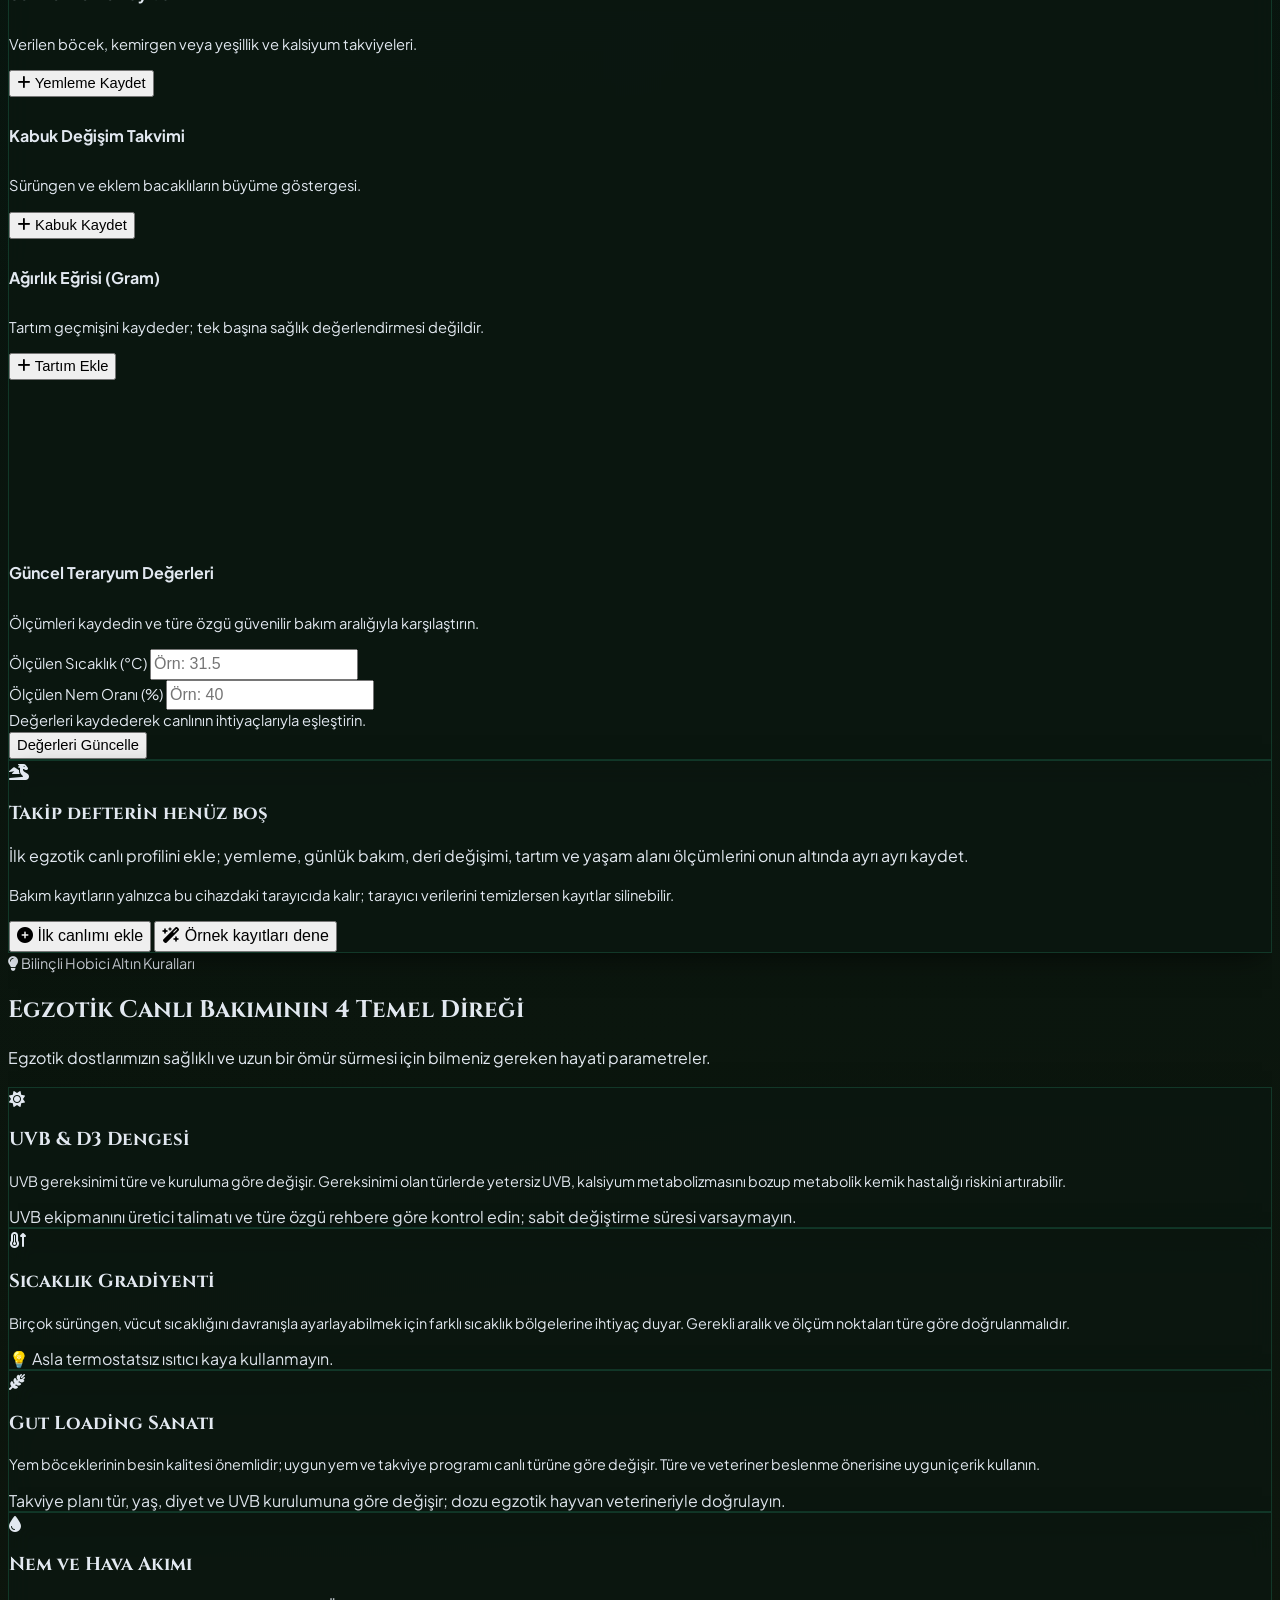
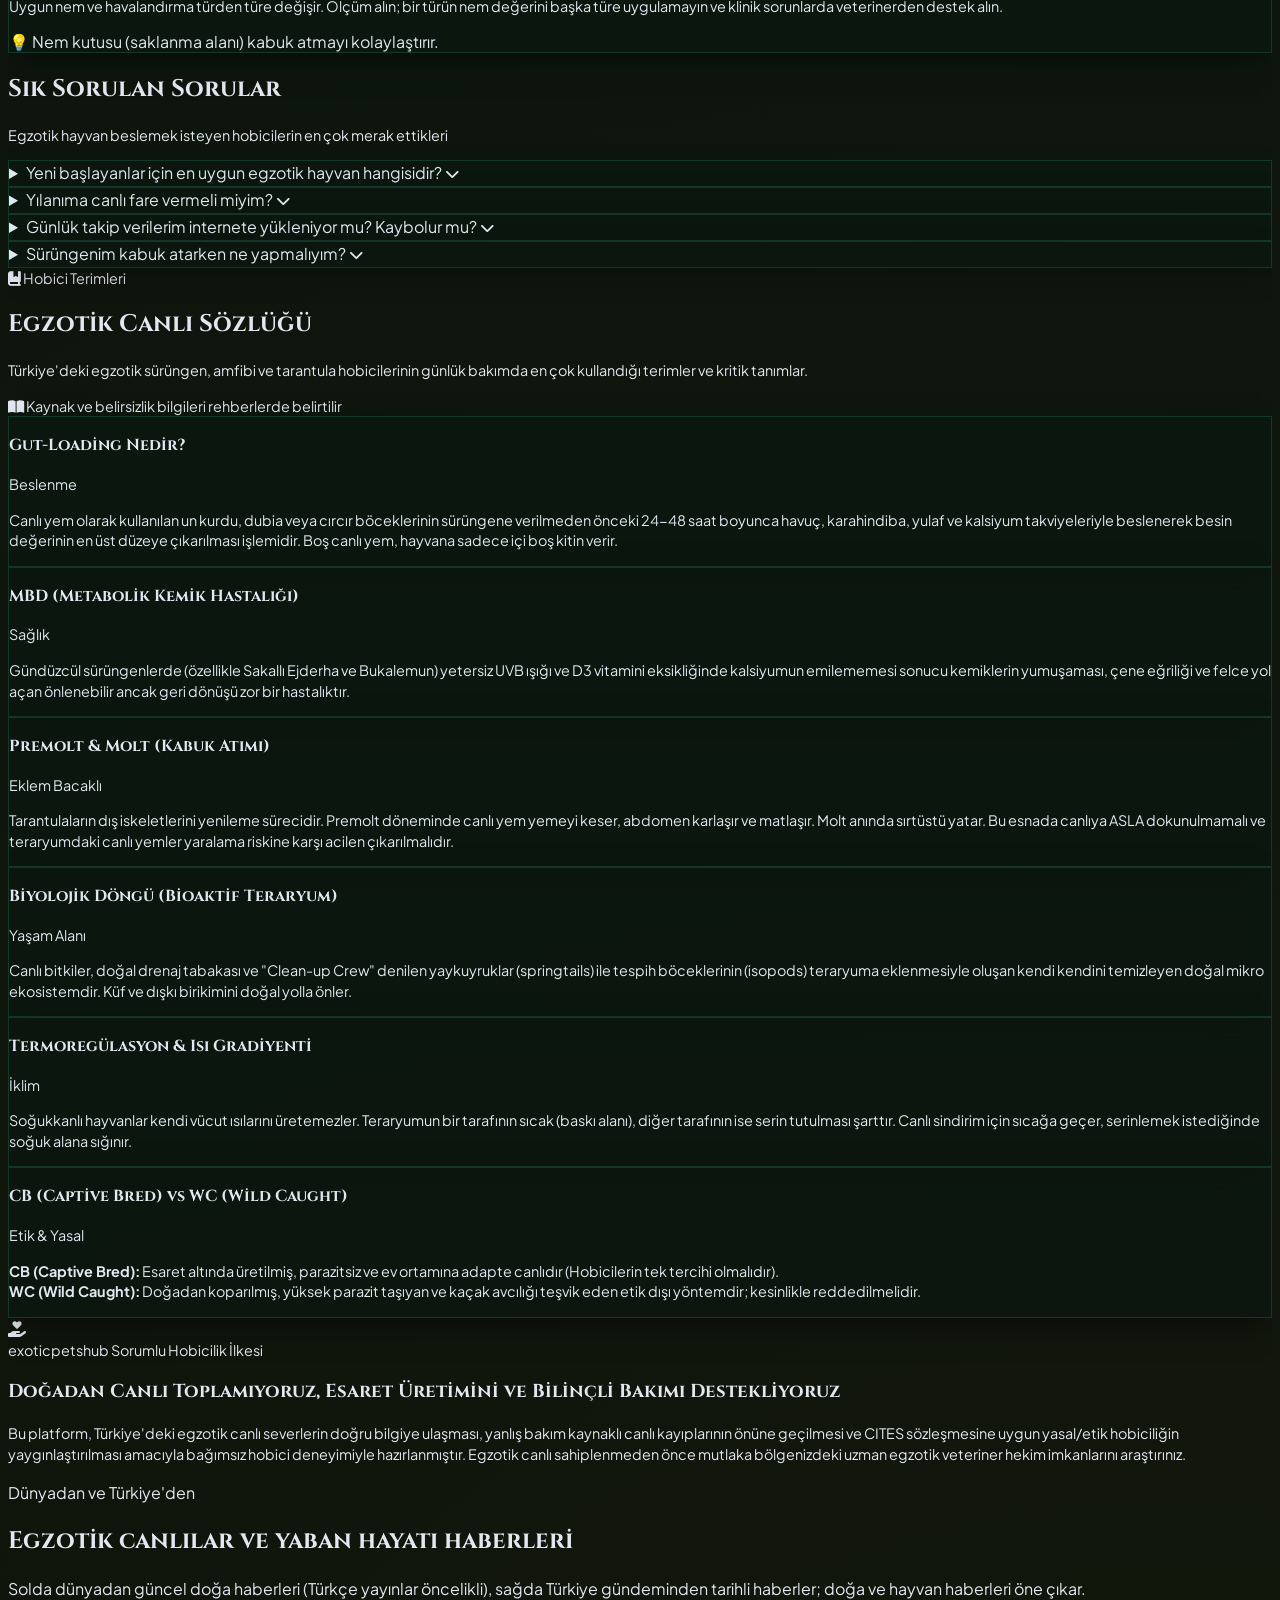
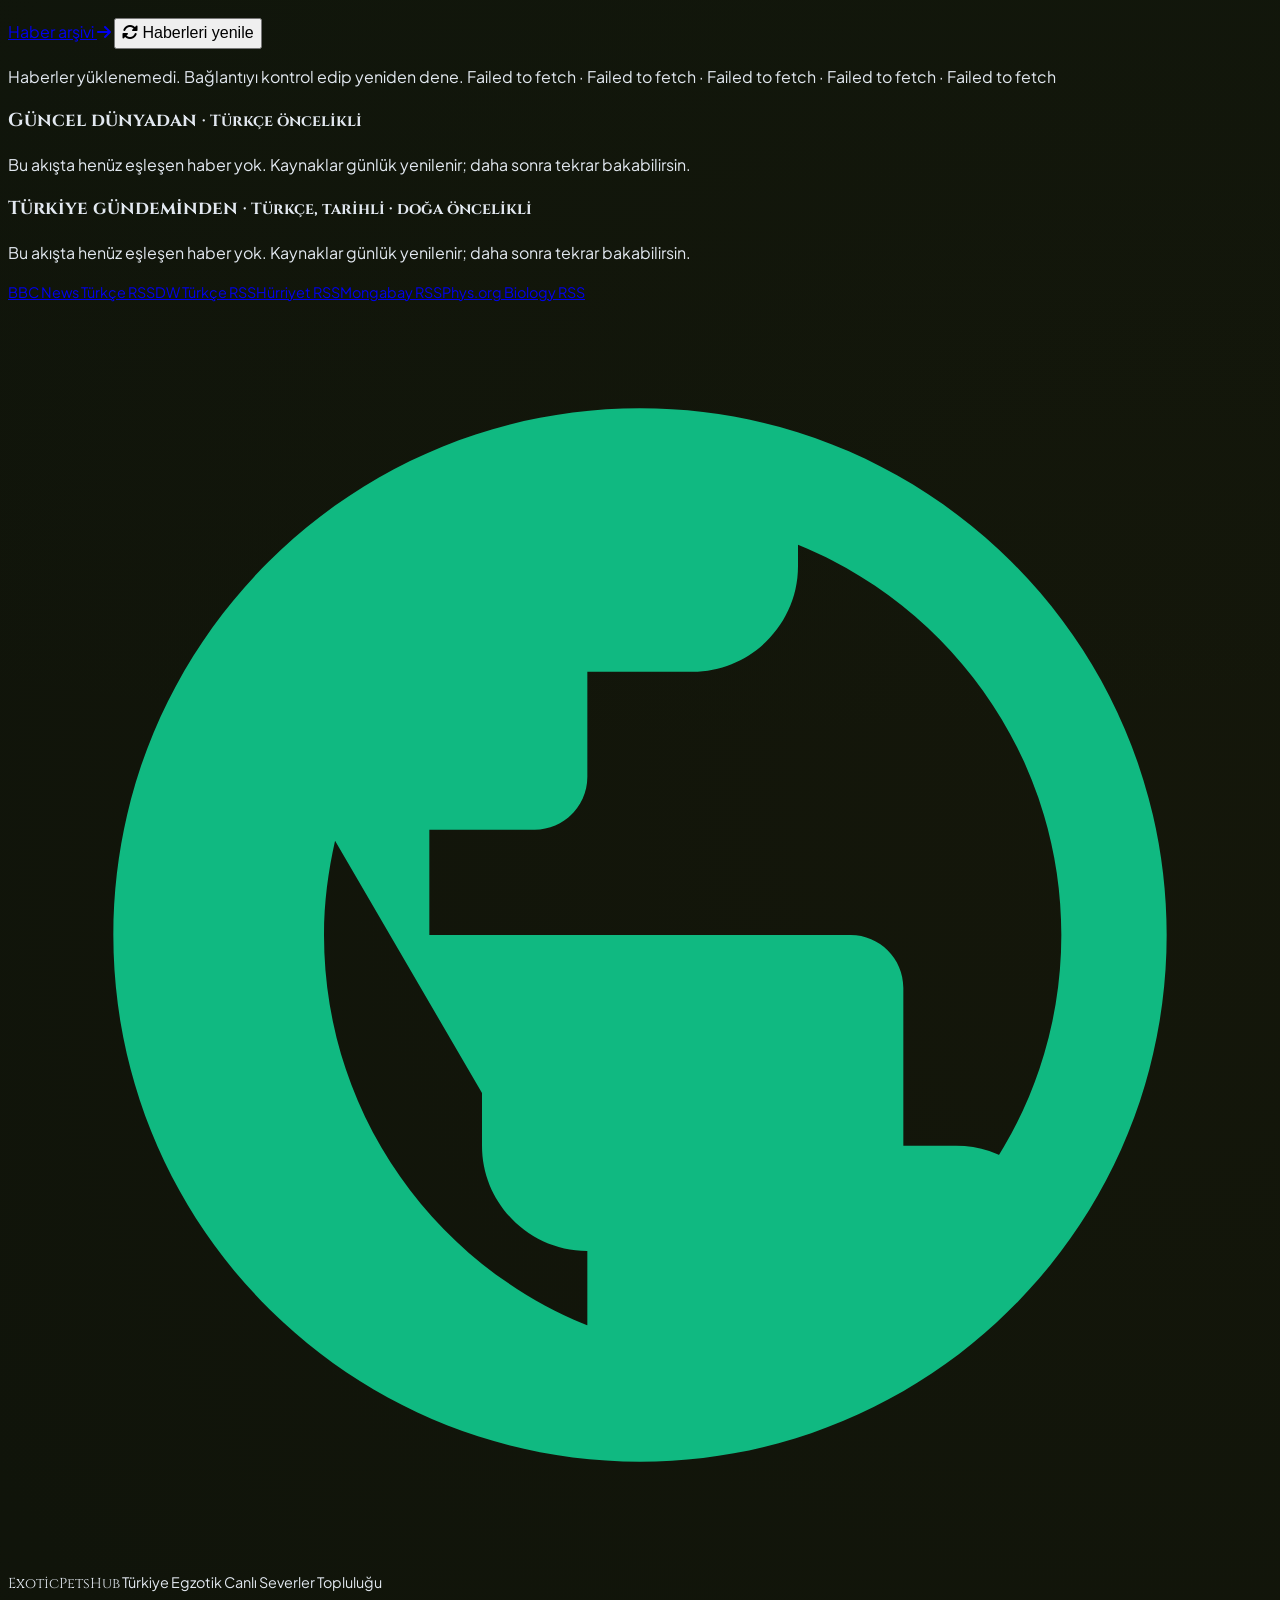
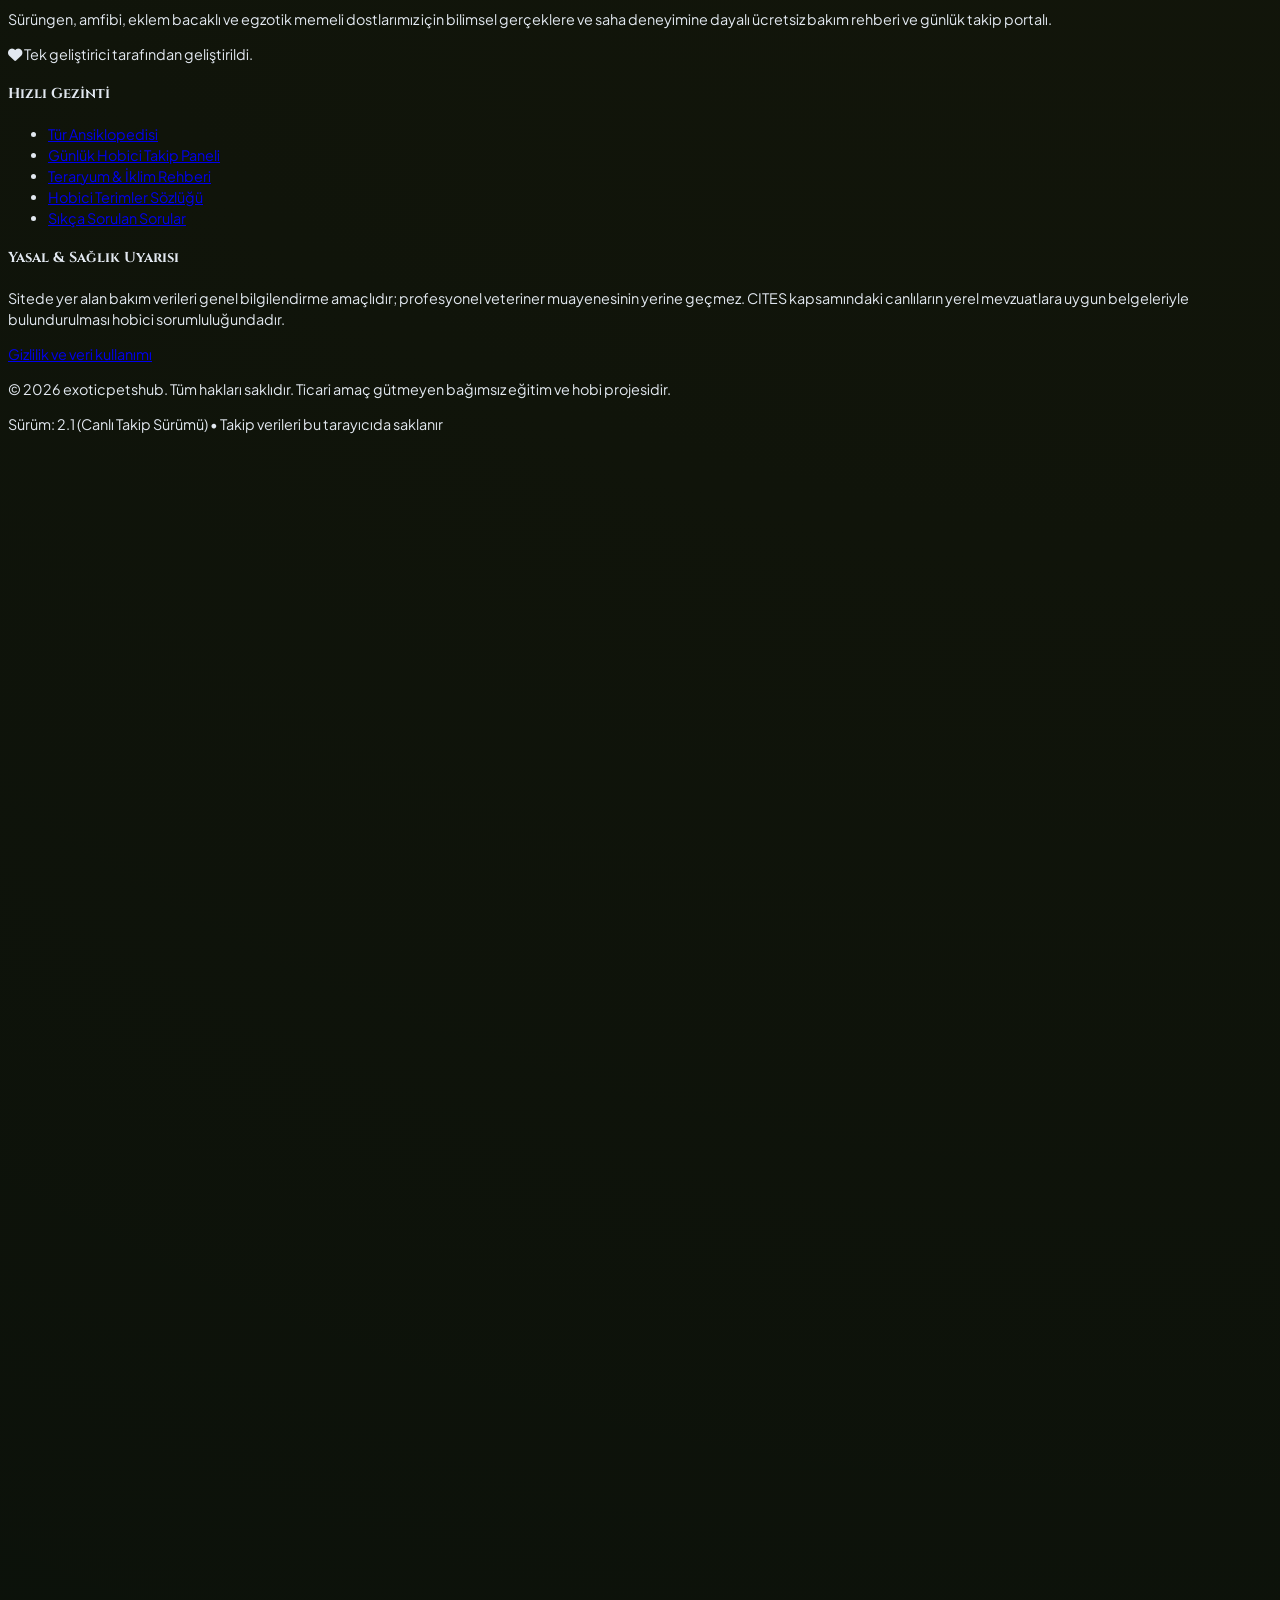
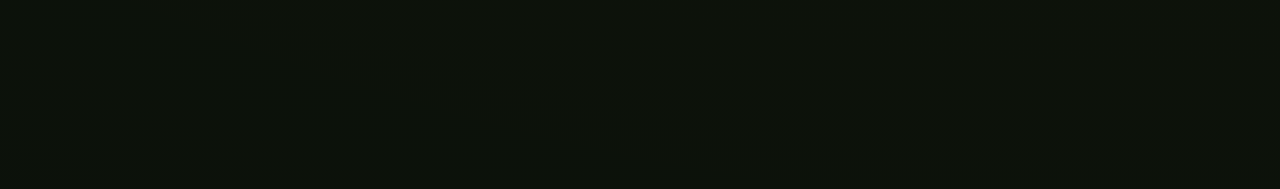
==== commit 4f8c1559: "Expand species catalog and strengthen community flow Co-authored-by: Copilot <223556219+Copilot@user" ====
--- a/exoticpetshub/index.html
+++ b/exoticpetshub/index.html
@@ -6,9 +6,10 @@
   <link rel="icon" type="image/svg+xml" href="assets/dragon.svg">
   
   <!-- SEO & Arama Motoru Meta Etiketleri -->
-  <title>Egzotik Hayvan Rehberi: Tarantula, Gecko ve Sürüngen Bakımı | ExoticPetsHub</title>
-  <meta name="description" content="Tarantula, gecko, yılan ve diğer egzotik canlılar için kaynaklı tür rehberleri, veteriner sağlık bilgisi, günlük bakım takibi ve Türkiye'nin egzotik hayvan hobici topluluğu.">
-  <meta name="author" content="ExoticPetsHub">
+  <title>Egzotik Hayvan Rehberi: Tarantula, Gecko ve Sürüngen Bakımı | exoticpetshub</title>
+  <meta name="description" content="Egzotik hayvanlar ve egzotik canlılar için Türkçe bakım rehberi: tarantula, akrep, yılan, gecko, sürüngen, amfibi ve balık türleri; tür ansiklopedisi, topluluk ve hobici takip paneli.">
+  <meta name="keywords" content="egzotik hayvan, egzotik hayvanlar, egzotik canlılar, tarantula bakımı, akrep bakımı, yılan bakımı, gecko bakımı, sürüngen bakımı, teraryum">
+  <meta name="author" content="exoticpetshub">
   <meta name="robots" content="index, follow, max-snippet:-1, max-image-preview:large, max-video-preview:-1">
   <meta name="theme-color" content="#064e3b">
   <link rel="canonical" href="https://exoticpetshub.com.tr/">
@@ -21,18 +22,18 @@
   <!-- Open Graph / Facebook & WhatsApp Önizleme -->
   <meta property="og:type" content="website">
   <meta property="og:url" content="https://exoticpetshub.com.tr/">
-  <meta property="og:title" content="Egzotik Hayvan Rehberi | ExoticPetsHub">
+  <meta property="og:title" content="Egzotik Hayvan Rehberi | exoticpetshub">
   <meta property="og:description" content="Tarantula, gecko ve sürüngenler için kaynaklı tür rehberleri, bilimsel taksonomi araması ve hobici bakım takibi.">
-  <meta property="og:image" content="https://exoticpetshub.com.tr/assets/og-image.png">
+  <meta property="og:image" content="https://images.unsplash.com/photo-1509937528035-ad76254b0356?auto=format&fit=crop&w=1200&q=80">
   <meta property="og:locale" content="tr_TR">
-  <meta property="og:site_name" content="ExoticPetsHub">
+  <meta property="og:site_name" content="exoticpetshub">
 
   <!-- Twitter Cards -->
   <meta name="twitter:card" content="summary_large_image">
   <meta name="twitter:url" content="https://exoticpetshub.com.tr/">
-  <meta name="twitter:title" content="Egzotik Hayvan Rehberi | ExoticPetsHub">
+  <meta name="twitter:title" content="Egzotik Hayvan Rehberi | exoticpetshub">
   <meta name="twitter:description" content="Tarantula, gecko, sürüngen ve amfibiler için kaynaklı tür rehberleri ve günlük bakım takibi.">
-  <meta name="twitter:image" content="https://exoticpetshub.com.tr/assets/og-image.png">
+  <meta name="twitter:image" content="https://images.unsplash.com/photo-1509937528035-ad76254b0356?auto=format&fit=crop&w=1200&q=80">
 
   <!-- Google Structured Data (JSON-LD) - SEO ve Zengin Arama Sonuçları -->
   <script type="application/ld+json">
@@ -40,25 +41,17 @@
     "@context": "https://schema.org",
     "@graph": [
       {
-        "@type": "Organization",
-        "@id": "https://exoticpetshub.com.tr/#organization",
-        "name": "ExoticPetsHub",
-        "url": "https://exoticpetshub.com.tr/",
-        "logo": "https://exoticpetshub.com.tr/assets/og-image.png",
-        "sameAs": ["https://www.instagram.com/exoticpets.hub/"]
-      },
-      {
         "@type": "WebSite",
         "@id": "https://exoticpetshub.com.tr/#website",
         "url": "https://exoticpetshub.com.tr/",
-        "name": "ExoticPetsHub",
+        "name": "exoticpetshub",
         "description": "Egzotik hayvanlar için kaynaklı tür rehberleri, bilimsel taksonomi keşfi ve hobici bakım takibi",
         "inLanguage": "tr-TR"
       },
       {
         "@type": "WebApplication",
         "@id": "https://exoticpetshub.com.tr/#app",
-        "name": "ExoticPetsHub Egzotik Takip Sistemi",
+        "name": "exoticpetshub Egzotik Takip Sistemi",
         "applicationCategory": "LifestyleApplication",
         "operatingSystem": "All",
         "browserRequirements": "Requires JavaScript. Requires HTML5.",
@@ -174,7 +167,7 @@
             <i class="fa-solid fa-book-atlas text-emerald-500"></i> Hayvanlar
           </a>
           <a href="community.html" class="text-slate-300 hover:text-emerald-400 transition-colors flex items-center gap-2">
-            <i class="fa-solid fa-users text-emerald-500"></i> Topluluk
+            <i class="fa-solid fa-right-to-bracket text-emerald-500"></i> Giriş / Topluluk
           </a>
           <a href="news.html" class="text-slate-300 hover:text-emerald-400 transition-colors flex items-center gap-2">
             <i class="fa-solid fa-newspaper text-emerald-500"></i> Haberler
@@ -217,7 +210,7 @@
         <i class="fa-solid fa-book-atlas text-emerald-500"></i> Hayvanlar
       </a>
       <a href="community.html" class="mobile-nav-link block text-slate-200 hover:text-emerald-400 py-2 text-base font-medium flex items-center gap-3">
-        <i class="fa-solid fa-users text-emerald-500"></i> Topluluk & Fotoğraf Paylaş
+        <i class="fa-solid fa-right-to-bracket text-emerald-500"></i> Giriş / Fotoğraf paylaş
       </a>
       <a href="news.html" class="mobile-nav-link block text-slate-200 hover:text-emerald-400 py-2 text-base font-medium flex items-center gap-3">
         <i class="fa-solid fa-newspaper text-emerald-500"></i> Haberler
@@ -416,6 +409,13 @@
               </button>
             </div>
 
+            <div class="md:col-span-4 flex flex-wrap items-center gap-3 border-t border-emerald-950/80 pt-5">
+              <span class="text-[11px] text-slate-500">Sosyal medya:</span>
+              <a href="https://www.instagram.com/exoticpets.hub/" target="_blank" rel="noopener me" class="inline-flex items-center gap-2 rounded-lg border border-pink-400/30 px-3 py-2 text-[12px] font-semibold text-pink-300 hover:bg-pink-500/10">
+                <i class="fa-brands fa-instagram"></i> @exoticpets.hub
+              </a>
+            </div>
+
           </div>
 
           <!-- Canlı Notu -->
@@ -859,7 +859,7 @@
         </div>
         <div>
           <span class="text-xs font-bold uppercase tracking-wider text-emerald-400 block mb-1">
-            ExoticPetsHub Sorumlu Hobicilik İlkesi
+            exoticpetshub Sorumlu Hobicilik İlkesi
           </span>
           <h3 class="text-lg sm:text-xl font-bold font-cinzel text-white mb-2">
             Doğadan Canlı Toplamıyoruz, Esaret Üretimini ve Bilinçli Bakımı Destekliyoruz
@@ -903,30 +903,6 @@
   </section>
 
   <!-- =========================================================================
-       TOPLULUK BÖLÜMÜ
-       ========================================================================= -->
-  <section id="community" class="py-16 border-t border-emerald-900/30">
-    <div class="max-w-7xl mx-auto px-4 sm:px-6 lg:px-8">
-      <div class="glass-panel rounded-3xl p-6 sm:p-10 grid gap-8 lg:grid-cols-2 lg:items-center">
-        <div>
-          <div class="text-emerald-400 text-sm font-bold uppercase tracking-widest mb-2"><i class="fa-solid fa-users"></i> Topluluk</div>
-          <h2 class="text-3xl sm:text-4xl font-extrabold font-cinzel text-white">ExoticPetsHub Topluluğu</h2>
-          <p class="mt-3 text-slate-300 text-base leading-relaxed">Türkiye'deki egzotik hayvan hobicileriyle buluş. Canlılarının fotoğraflarını paylaş, bakım sorularını sor, diğer hobicilerin deneyimlerinden öğren.</p>
-          <div class="mt-6 flex flex-wrap gap-3">
-            <a href="community.html" class="inline-flex items-center gap-2 rounded-xl bg-emerald-600 px-6 py-3 font-bold text-white hover:bg-emerald-500"><i class="fa-solid fa-camera"></i> Topluluğa katıl</a>
-            <a href="https://www.instagram.com/exoticpets.hub/" target="_blank" rel="noopener me" class="inline-flex items-center gap-2 rounded-xl border border-pink-400/40 px-6 py-3 font-bold text-pink-200 hover:bg-pink-500/10"><i class="fa-brands fa-instagram"></i> @exoticpets.hub</a>
-          </div>
-        </div>
-        <ul class="grid gap-3 text-slate-200">
-          <li class="flex items-start gap-3 rounded-2xl bg-slate-950/60 p-4"><i class="fa-solid fa-envelope-circle-check mt-1 text-emerald-400"></i><span>Şifresiz, yalnızca e-posta bağlantısıyla hızlı giriş</span></li>
-          <li class="flex items-start gap-3 rounded-2xl bg-slate-950/60 p-4"><i class="fa-solid fa-image mt-1 text-emerald-400"></i><span>Fotoğraflı paylaşım ve yorumlar</span></li>
-          <li class="flex items-start gap-3 rounded-2xl bg-slate-950/60 p-4"><i class="fa-solid fa-shield-halved mt-1 text-emerald-400"></i><span>Onaylı içerik: gönderiler yayından önce incelenir</span></li>
-        </ul>
-      </div>
-    </div>
-  </section>
-
-  <!-- =========================================================================
        FOOTER / ALT BİLGİ
        ========================================================================= -->
   <footer class="bg-black/95 border-t border-emerald-950 py-12 text-slate-400 text-xs mt-auto">
@@ -937,7 +913,7 @@
         <div class="md:col-span-2 space-y-3">
           <div class="flex items-center gap-3">
             <div class="w-9 h-9 rounded-xl bg-gradient-to-br from-emerald-500 to-teal-800 flex items-center justify-center text-white shadow">
-              <img src="assets/dragon.svg" alt="ExoticPetsHub" class="h-5 w-5 brightness-0 invert">
+              <img src="assets/dragon.svg" alt="exoticpetshub" class="h-5 w-5 brightness-0 invert">
             </div>
             <div>
               <span class="font-cinzel font-bold text-slate-100 text-base tracking-wider">ExoticPetsHub</span>
@@ -950,11 +926,6 @@
           <div class="flex items-center gap-3 pt-2 text-slate-400">
             <span class="text-[11px]"><i class="fa-solid fa-heart text-rose-500 mr-1"></i> Tek geliştirici tarafından geliştirildi.</span>
           </div>
-          <div class="flex items-center gap-3 pt-1">
-            <a href="https://www.instagram.com/exoticpets.hub/" target="_blank" rel="noopener me" class="inline-flex items-center gap-2 rounded-lg border border-pink-400/30 px-3 py-2 text-[12px] font-semibold text-pink-300 hover:bg-pink-500/10">
-              <i class="fa-brands fa-instagram"></i> @exoticpets.hub
-            </a>
-          </div>
         </div>
 
         <!-- Sütun 2: Hızlı Bağlantılar -->
@@ -962,7 +933,6 @@
           <h4 class="font-bold text-slate-200 uppercase tracking-wider text-[11px] mb-3 font-cinzel">Hızlı Gezinti</h4>
           <ul class="space-y-2 text-xs">
             <li><a href="#encyclopedia" class="hover:text-emerald-400 transition-colors">Tür Ansiklopedisi</a></li>
-            <li><a href="community.html" class="hover:text-emerald-400 transition-colors">Topluluk & Fotoğraf Paylaşımı</a></li>
             <li><a href="#tracker" class="hover:text-amber-400 transition-colors">Günlük Hobici Takip Paneli</a></li>
             <li><a href="#care-guide" class="hover:text-emerald-400 transition-colors">Teraryum & İklim Rehberi</a></li>
             <li><a href="#glossary" class="hover:text-emerald-400 transition-colors">Hobici Terimler Sözlüğü</a></li>
@@ -1071,6 +1041,7 @@
               <option value="invertebrate">Eklem bacaklı (tarantula, akrep, çıyan, böcek)</option>
               <option value="amphibian">İkiyaşamlı (kurbağa, semender)</option>
               <option value="mammal">Memeli</option>
+              <option value="bird">Kuş</option>
               <option value="aquatic">Akuatik / balık</option>
             </select>
           </div>
@@ -1260,6 +1231,7 @@
   <script src="data.js"></script>
   <script src="additional-species.js"></script>
   <script src="extra-species.js"></script>
+  <script src="curious-species.js"></script>
   <script src="catalog-db.js"></script>
   <script src="app.js"></script>
   <script src="news-sources.js"></script>
